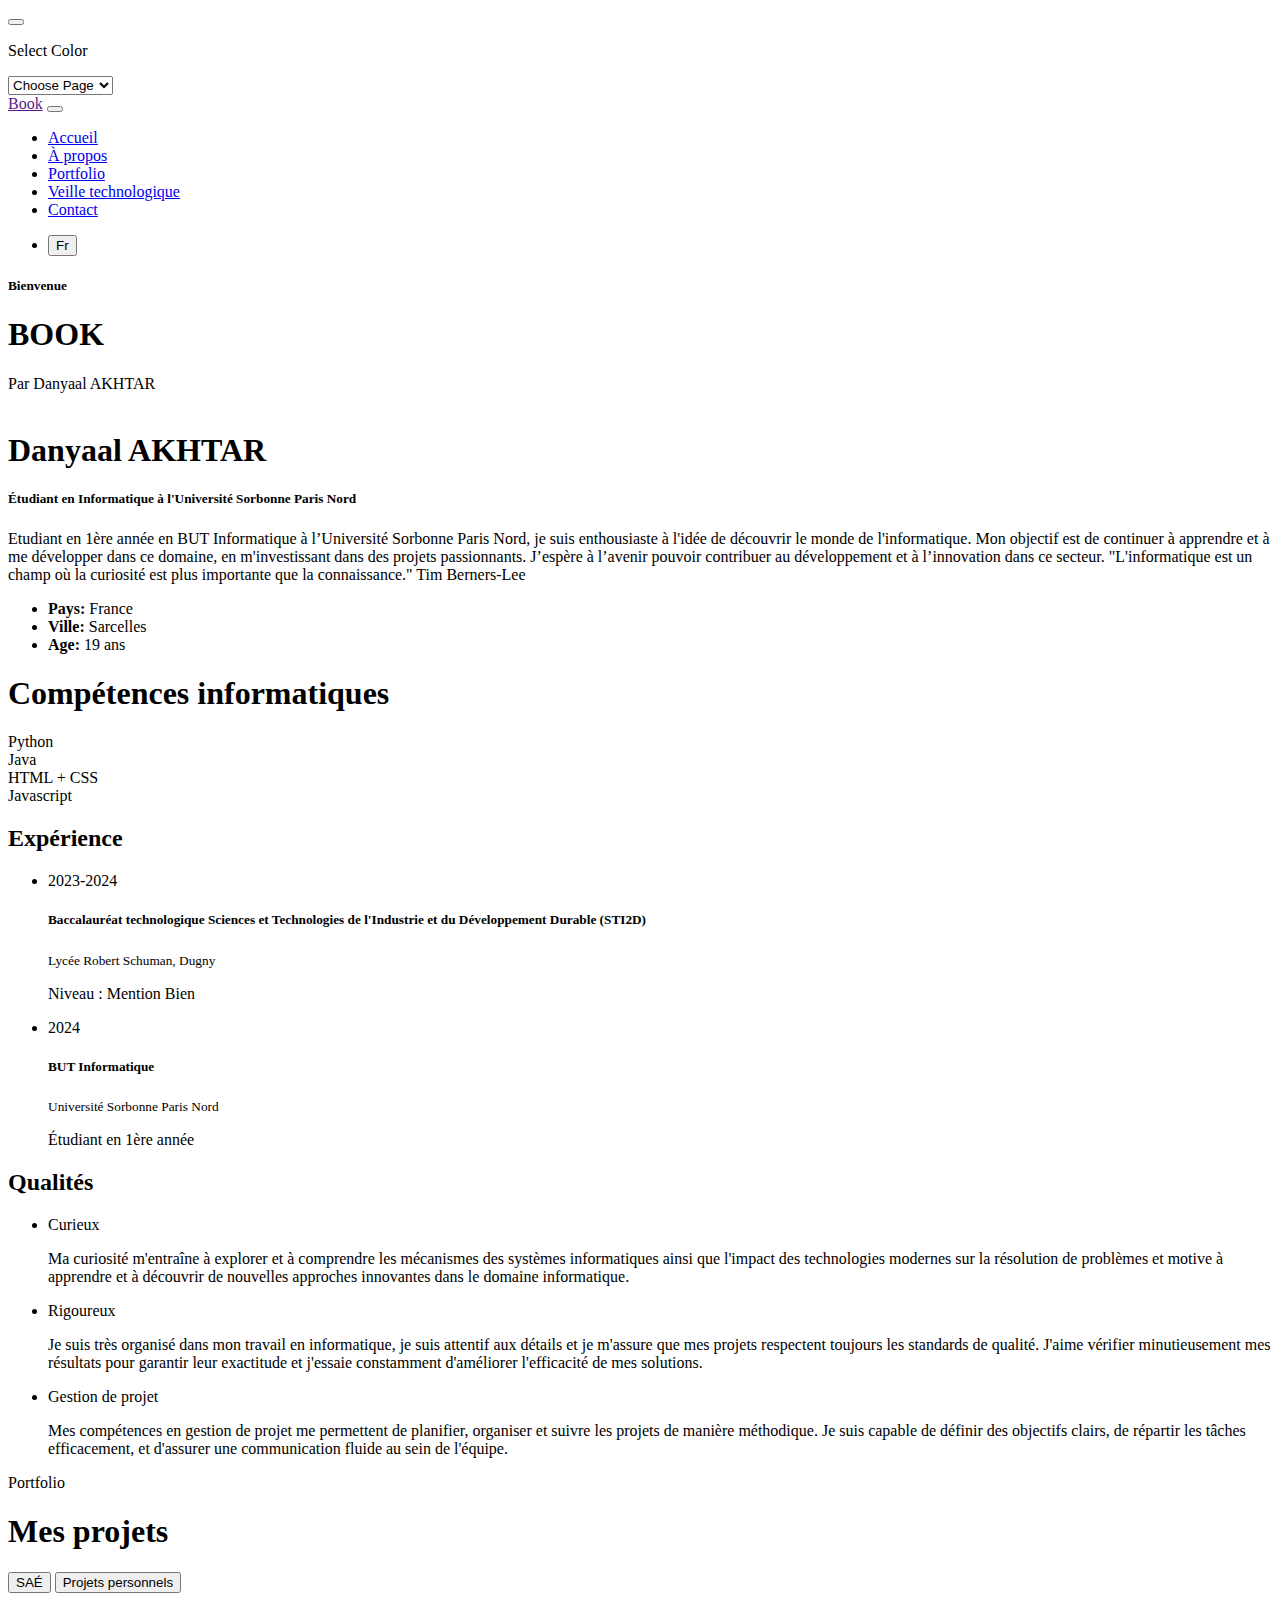
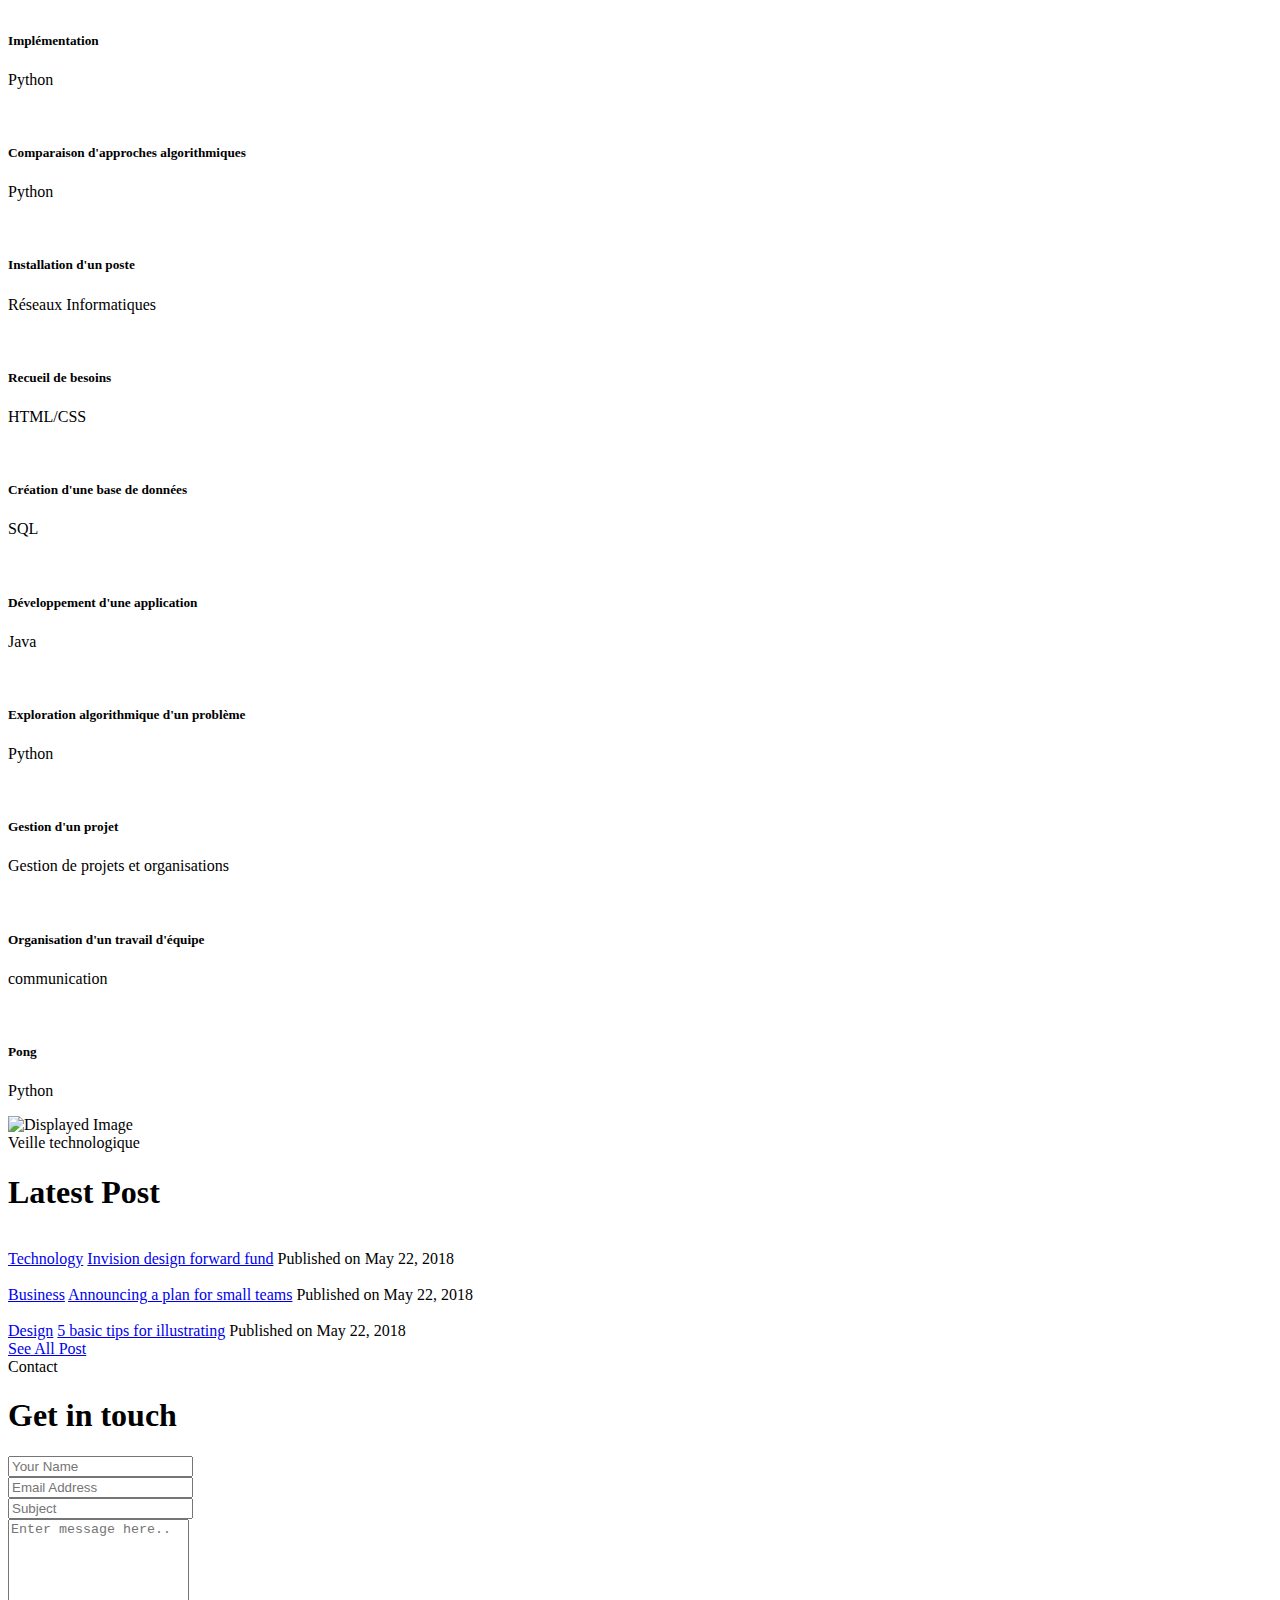
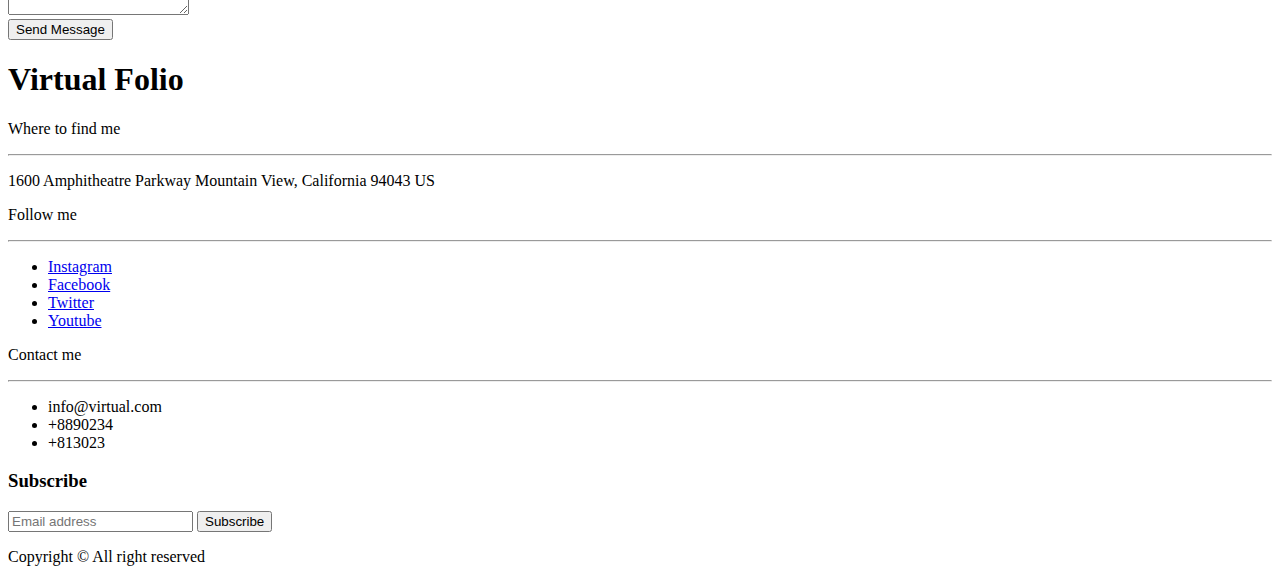
==== index.html @ 65fa7a83 "Ajout d'images" ====
<!DOCTYPE html>
<html lang="fr">
<head>
  <meta charset="UTF-8">
  <meta name="viewport" content="width=device-width, initial-scale=1.0">
  
  <meta http-equiv="X-UA-Compatible" content="ie=edge">
  
  <meta name="copyright" content="MACode ID, https://www.macodeid.com/">
  
  <title>Book</title>

  <link rel="shortcut icon" href="../Book/favicon.ico" type="image/x-icon">

  <link rel="stylesheet" type="text/css" href="../Book/css/themify-icons.css">
  
  <link rel="stylesheet" type="text/css" href="../Book/css/bootstrap.css">

  <link rel="stylesheet" type="text/css" href="../Book/vendor/animate/animate.css">
  
  <link rel="stylesheet" type="text/css" href="../Book/vendor/owl-carousel/owl.carousel.css">
  
  <link rel="stylesheet" type="text/css" href="../Book/vendor/perfect-scrollbar/css/perfect-scrollbar.css">
  
  <link rel="stylesheet" type="text/css" href="../Book/vendor/nice-select/css/nice-select.css">
  
  <link rel="stylesheet" type="text/css" href="../Book/vendor/fancybox/css/jquery.fancybox.min.css">
  
  <link rel="stylesheet" type="text/css" href="../Book/css/virtual.css">
  
  <link rel="stylesheet" type="text/css" href="../Book/css/topbar.virtual.css">

</head>
<body class="theme-red">
  
  <!-- Back to top button -->
  <div class="btn-back_to_top">
    <span class="ti-arrow-up"></span>
  </div>
  
  <!-- Setting button -->
  <div class="config">
    <div class="template-config">
      <!-- Settings -->
      <div class="d-block">
        <button class="btn btn-fab btn-sm" id="sideel" title="Settings"><span class="ti-settings"></span></button>
      </div>
      <!-- Puschase -->
      <div class="d-block">
        <a href="https://macodeid.com/projects/virtual-folio/" class="btn btn-fab btn-sm" title="Get this template" data-toggle="tooltip" data-placement="left"><span class="ti-download"></span></a>
      </div>
      <!-- Help -->
      <div class="d-block">
        <a href="#" class="btn btn-fab btn-sm" title="Help" data-toggle="tooltip" data-placement="left"><span class="ti-help"></span></a>
      </div>
    </div>
    <div class="set-menu">
      <p>Select Color</p>
      <div class="color-bar" data-toggle="selected">
        <span class="color-item bg-theme-red selected" data-class="theme-red"></span>
        <span class="color-item bg-theme-blue" data-class="theme-blue"></span>
        <span class="color-item bg-theme-green" data-class="theme-green"></span>
        <span class="color-item bg-theme-orange" data-class="theme-orange"></span>
        <span class="color-item bg-theme-purple" data-class="theme-purple"></span>
      </div>
      <select class="custom-select d-block my-2" id="change-page">
        <option value="">Choose Page</option>
        <option value="index">Topbar</option>
        <option value="blog-topbar">Blog (Topbar)</option>
        <option value="index-2">Minibar</option>
        <option value="blog-minibar">Blog (Minibar)</option>
      </select>
    </div>
  </div>
  
  <div class="vg-page page-home" id="home" style="background-image: url(../Book/img/bg_image_1.jpg)">
    <!-- Navbar -->
    <div class="navbar navbar-expand-lg navbar-dark sticky" data-offset="500">
      <div class="container">
        <a href="" class="navbar-brand">Book</a>
        <button class="navbar-toggler" data-toggle="collapse" data-target="#main-navbar" aria-expanded="true">
          <span class="ti-menu"></span>
        </button>
        <div class="collapse navbar-collapse" id="main-navbar">
          <ul class="navbar-nav ml-auto">
            <li class="nav-item active">
              <a href="#home" class="nav-link" data-animate="scrolling">Accueil</a>
            </li>
            <li class="nav-item">
              <a href="#about" class="nav-link" data-animate="scrolling">À propos</a>
            </li>
            <li class="nav-item">
              <a href="#portfolio" class="nav-link" data-animate="scrolling">Portfolio</a>
            </li>
            <li class="nav-item">
              <a href="#blog" class="nav-link" data-animate="scrolling">Veille technologique</a>
            </li>
            <li class="nav-item">
              <a href="#contact" class="nav-link" data-animate="scrolling">Contact</a>
            </li>
          </ul>
          <ul class="nav ml-auto">
            <li class="nav-item">
              <button class="btn btn-fab btn-theme no-shadow">Fr</button>
            </li>
          </ul>
        </div>
      </div>
    </div> <!-- End Navbar -->
    <!-- Caption header -->
    <div class="caption-header text-center wow zoomInDown">
      <h5 class="fw-normal">Bienvenue</h5>
      <h1 class="fw-light mb-4"><b class="fg-theme">BOOK</b></h1>
      <div class="badge">Par Danyaal AKHTAR
      </div>
    </div> <!-- End Caption header -->
    <div class="floating-button"><span class="ti-mouse"></span></div>
  </div>
  
  <div class="vg-page page-about" id="about">
    <div class="container py-5">
      <div class="row">
        <div class="col-lg-4 py-3">
          <div class="img-place wow fadeInUp">
            <img src="../Book/img/danyaal.png" alt="">
          </div>
        </div>
        <div class="col-lg-6 offset-lg-1 wow fadeInRight">
          <h1 class="fw-light">Danyaal AKHTAR</h1>
          <h5 class="fg-theme mb-3">Étudiant en Informatique à l'Université Sorbonne Paris Nord</h5>
          <p class="text-muted">Etudiant en 1ère année en BUT Informatique à l’Université Sorbonne Paris Nord, je suis enthousiaste à l'idée de découvrir le monde de l'informatique. Mon objectif est de continuer à apprendre et à me développer dans ce domaine, en m'investissant dans des projets passionnants. J’espère à l’avenir pouvoir contribuer au développement et à l’innovation dans ce secteur.

            "L'informatique est un champ où la curiosité est plus importante que la connaissance."
            Tim Berners-Lee</p>
          <ul class="theme-list">
            <li><b>Pays:</b> France</li>
            <li><b>Ville:</b> Sarcelles</li>
            <li><b>Age:</b> 19 ans</li>
          </ul>
        </div>
      </div>
    </div>
    <div class="container py-5">
      <h1 class="text-center fw-normal wow fadeIn">Compétences informatiques</h1>
      <div class="row py-3">
        <div class="col-md-6">
          <div class="px-lg-3">
            <div class="progress-wrapper wow fadeInUp">
              <span class="caption">Python</span>
              <div class="progress">
                <div class="progress-bar" role="progressbar" style="width: 100%;" ></div>
              </div>
            </div>
            <div class="progress-wrapper wow fadeInUp">
              <span class="caption">Java</span>
              <div class="progress">
                <div class="progress-bar" role="progressbar" style="width: 100%;"></div>
              </div>
            </div>
            <div class="progress-wrapper wow fadeInUp">
              <span class="caption">HTML + CSS</span>
              <div class="progress">
                <div class="progress-bar" role="progressbar" style="width: 100%;"></div>
              </div>
            </div>
            <div class="progress-wrapper wow fadeInUp">
              <span class="caption">Javascript</span>
              <div class="progress">
                <div class="progress-bar" role="progressbar" style="width: 100%;"></div>
              </div>
            </div>
          </div>
        </div>
        <div class="col-md-6">
          <div class="px-lg-3">
         
              </div>
            </div>
          </div>
        </div>
      </div>
    </div>
    <div class="container pt-5">
      <div class="row">
        <div class="col-md-6 wow fadeInRight">
          <h2 class="fw-normal">Expérience</h2>
          <ul class="timeline mt-4 pr-md-5">
            <li>
              <div class="title">2023-2024</div>
              <div class="details">
                <h5>Baccalauréat technologique Sciences et Technologies de l'Industrie et du Développement Durable (STI2D) </h5>
                <small class="fg-theme">Lycée Robert Schuman, Dugny</small>
                <p>Niveau : Mention Bien</p>
              </div>
            </li>
            <li>
              <div class="title">2024</div>
              <div class="details">
                <h5>BUT Informatique</h5>
                <small class="fg-theme">Université Sorbonne Paris Nord</small>
                <p>Étudiant en 1ère année</p>
              </div>
            </li>
          </ul>
        </div>
        <div class="  " data-wow-delay="200ms">
          <h2 class="fw-normal">Qualités</h2>
          <ul class="timeline mt-4 pr-md-5">
            <li>
              <div class="title">Curieux</div>
              <div class="details">
                <p>
                  Ma curiosité  m'entraîne à explorer et à comprendre les mécanismes des systèmes informatiques ainsi que l'impact des technologies modernes sur la résolution de problèmes et motive à apprendre et à découvrir de nouvelles approches innovantes dans le domaine informatique.</p>
              </div>
            </li>
            <li>
              <div class="title">Rigoureux</div>
              <div class="details">
              
                <p>Je suis très organisé dans mon travail en informatique, je suis attentif aux détails et je m'assure que mes projets respectent toujours les standards de qualité. J'aime vérifier minutieusement mes résultats pour garantir leur exactitude et j'essaie constamment d'améliorer l'efficacité de mes solutions.</p>
              </div>
            </li>
            <li>
              <div class="title">Gestion de projet</div>
              <div class="details">
                <p>Mes compétences en gestion de projet me permettent de planifier, organiser et suivre les projets de manière méthodique. Je suis capable de définir des objectifs clairs, de répartir les tâches efficacement, et d'assurer une communication fluide au sein de l'équipe.</p>
              </div>
            </li>
            
          </ul>
        </div>
      </div>
    </div>
  </div>
  
  
  
  
  <!-- Portfolio page -->





<div class="portfolio-page">
  <div class="vg-page page-portfolio" id="portfolio">
    <div class="container">
      <div class="text-center wow fadeInUp">
        <div class="badge badge-subhead">Portfolio</div>
      </div>
      <h1 class="text-center fw-normal wow fadeInUp">Mes projets</h1>
      <div class="filterable-button py-3 wow fadeInUp" data-toggle="selected">
        <button class="btn btn-theme-outline" data-filter=".sem2">SAÉ</button>
        <button class="btn btn-theme-outline" data-filter=".template">Projets personnels</button>
      </div>

      <div class="gridder my-3">
        <div class="grid-item sem2 ios wow zoomIn">
          <div class="img-place" data-src="../Book/img/work/saepython1.png" data-fancybox data-caption="<h5 class='fg-theme'>Mobile Travel App</h5> <p>Travel, Discovery</p>">
            <img src="../Book/img/work/python1.jpeg" alt="">
            <div class="img-caption">
              <h5 class="fg-theme">Implémentation</h5>
              <p>Python</p>
            </div>
          </div>
        </div>

        <div class="grid-item sem2 ios wow zoomIn">
          <div class="img-place" data-src="../Book/img/work/saepython2.png" data-fancybox data-caption="<h5 class='fg-theme'>Music App</h5> <p>Musics</p>">
            <img src="../Book/img/work/python2.jpg" alt="">
            <div class="img-caption">
              <h5 class="fg-theme">Comparaison d'approches algorithmiques</h5>
              <p>Python</p>
            </div>
          </div>
        </div>

        <div class="grid-item sem2 ios wow zoomIn">
          <div class="img-place" data-src="../Book/img/work/saereseaux1.png" data-fancybox data-caption="<h5 class='fg-theme'>Gaming Dashboard</h5> <p>Games, Streaming</p>">
            <img src="../Book/img/work/reseaux.webp" alt="">
            <div class="img-caption">
              <h5 class="fg-theme">Installation d'un poste</h5>
              <p>Réseaux Informatiques</p>
            </div>
          </div>
        </div>

    
        <div class="grid-item sem2 ios wow zoomIn">
          <div class="img-place" data-src="../Book/img/work/saerb.png" data-fancybox data-caption="<h5 class='fg-theme'>Musics Discover</h5> <p>Musics, Dashboard</p>">
            <img src="../Book/img/work/Capture d’écran (144).png" alt="">
            <div class="img-caption">
              <h5 class="fg-theme">Recueil de besoins</h5>
              <p>HTML/CSS</p>
            </div>
          </div>
        </div>

        <div class="grid-item sem2 ios wow zoomIn">
          <div class="img-place" data-src="../Book/img/work/saebd.png" data-fancybox data-caption="<h5 class='fg-theme'>Game Streaming</h5> <p>Games, Streaming</p>">
            <img src="../Book/img/work/sql.jpg" alt="">
            <div class="img-caption">
              <h5 class="fg-theme">Création d'une base de données</h5>
              <p>SQL</p>
            </div>
          </div>
        </div>

        <div class="grid-item sem2 ios wow zoomIn">
          <div class="img-place" data-src="../Book/img/work/saejava.png" data-fancybox data-caption="<h5 class='fg-theme'>Gaming Dashboard</h5> <p>Games, Streaming</p>">
            <img src="../Book/img/work/java.jpg" alt="">
            <div class="img-caption">
              <h5 class="fg-theme">Développement d'une application</h5>
              <p>Java</p>
            </div>
          </div>
        </div>

        <div class="grid-item sem2 ios wow zoomIn">
          <div class="img-place" data-src="../Book/img/work/saemaths.png" data-fancybox data-caption="<h5 class='fg-theme'>Gaming Dashboard</h5> <p>Games, Streaming</p>">
            <img src="../Book/img/work/maths.png" alt="">
            <div class="img-caption">
              <h5 class="fg-theme">Exploration algorithmique d'un problème</h5>
              <p>Python</p>
            </div>
          </div>
        </div>
        
        

        <div class="grid-item sem2 ios wow zoomIn">
          <div class="img-place" data-src="../Book/img/work/saegpo.png" data-fancybox data-caption="<h5 class='fg-theme'>Gaming Dashboard</h5> <p>Games, Streaming</p>">
            <img src="../Book/img/work/gpo.png" alt="">
            <div class="img-caption">
              <h5 class="fg-theme">Gestion d'un projet</h5>
              <p>Gestion de projets et organisations</p>
            </div>
          </div>
        </div>

        <div class="grid-item sem2 ios wow zoomIn">
          <div class="img-place" data-src="../Book/img/work/saeevent.png" data-fancybox data-caption="<h5 class='fg-theme'>Gaming Dashboard</h5> <p>Games, Streaming</p>">
            <img src="../Book/img/work/event.png" alt="">
            <div class="img-caption">
              <h5 class="fg-theme">Organisation d'un travail d'équipe</h5>
              <p>communication</p>
            </div>
          </div>
        </div>

        <div class="grid-item template ios wow zoomIn">
          <div class="img-place" data-src="../Book/img/work/work-3.jpg" data-fancybox data-caption="<h5 class='fg-theme'>Gaming Dashboard</h5> <p>Games, Streaming</p>">
            <img src="../Book/img/work/pong.png" alt="">
            <div class="img-caption">
              <h5 class="fg-theme">Pong</h5>
              <p>Python</p>
            </div>
          </div>
        </div>

      </div>
    </div>
  </div>
</div>  
<!-- End Portfolio page -->
<!-- End Portfolio page -->
<div id="image-display">
  <img id="displayed-img" src="" alt="Displayed Image">
</div>


 



  
  
  
  <!-- Blog -->
  <div class="vg-page page-blog" id="blog">
    <div class="container">
      <div class="text-center">
        <div class="badge badge-subhead wow fadeInUp">Veille technologique</div>
      </div>
      <h1 class="text-center fw-normal wow fadeInUp">Latest Post</h1>
      <div class="row post-grid">
        <div class="col-md-6 col-lg-4 wow fadeInUp">
          <div class="card">
            <div class="img-place">
              <img src="../Book/img/work/work-9.jpg" alt="">
            </div>
            <div class="caption">
              <a href="javascript:void(0)" class="post-category">Technology</a>
              <a href="#" class="post-title">Invision design forward fund</a>
              <span class="post-date"><span class="sr-only">Published on</span> May 22, 2018</span>
            </div>
          </div>
        </div>
        <div class="col-md-6 col-lg-4 wow fadeInUp">
          <div class="card">
            <div class="img-place">
              <img src="../Book/img/work/work-6.jpg" alt="">
            </div>
            <div class="caption">
              <a href="javascript:void(0)" class="post-category">Business</a>
              <a href="#" class="post-title">Announcing a plan for small teams</a>
              <span class="post-date"><span class="sr-only">Published on</span> May 22, 2018</span>
            </div>
          </div>
        </div>
        <div class="col-md-6 col-lg-4 wow fadeInUp">
          <div class="card">
            <div class="img-place">
              <img src="../Book/img/work/work-1.jpg" alt="">
            </div>
            <div class="caption">
              <a href="javascript:void(0)" class="post-category">Design</a>
              <a href="#" class="post-title">5 basic tips for illustrating</a>
              <span class="post-date"><span class="sr-only">Published on</span> May 22, 2018</span>
            </div>
          </div>
        </div>
        <div class="col-12 text-center py-3 wow fadeInUp">
          <a href="blog-fullbar.html" class="btn btn-theme">See All Post</a>
        </div>
      </div>
    </div>
  </div> <!-- End blog -->
  
  <!-- Contact -->
  <div class="vg-page page-contact" id="contact">
    <div class="container-fluid">
      <div class="text-center wow fadeInUp">
        <div class="badge badge-subhead">Contact</div>
      </div>
      <h1 class="text-center fw-normal wow fadeInUp">Get in touch</h1>
      <div class="row py-5">
        <div class="col-lg-7 px-0 pr-lg-3 wow zoomIn">
          <div class="vg-maps">
            <div id="google-maps" style="width: 100%; height: 100%;"></div>
          </div>
        </div>
        <div class="col-lg-5">
          <form class="vg-contact-form">
            <div class="form-row">
              <div class="col-12 mt-3 wow fadeInUp">
                <input class="form-control" type="text" name="Name" placeholder="Your Name">
              </div>
              <div class="col-6 mt-3 wow fadeInUp">
                <input class="form-control" type="text" name="Email" placeholder="Email Address">
              </div>
              <div class="col-6 mt-3 wow fadeInUp">
                <input class="form-control" type="text" name="Subject" placeholder="Subject">
              </div>
              <div class="col-12 mt-3 wow fadeInUp">
                <textarea class="form-control" name="Message" rows="6" placeholder="Enter message here.."></textarea>
              </div>
              <button type="submit" class="btn btn-theme mt-3 wow fadeInUp ml-1">Send Message</button>
            </div>
          </form>
        </div>
      </div>
    </div>
  </div> <!-- End Contact -->
  
  <!-- Footer -->
  <div class="vg-footer">
    <h1 class="text-center">Virtual Folio</h1>
    <div class="container">
      <div class="row">
        <div class="col-lg-4 py-3">
          <div class="footer-info">
            <p>Where to find me</p>
            <hr class="divider">
            <p class="fs-large fg-white">1600 Amphitheatre Parkway Mountain View, California 94043 US</p>
          </div>
        </div>
        <div class="col-md-6 col-lg-3 py-3">
          <div class="float-lg-right">
            <p>Follow me</p>
            <hr class="divider">
            <ul class="list-unstyled">
              <li><a href="#">Instagram</a></li>
              <li><a href="#">Facebook</a></li>
              <li><a href="#">Twitter</a></li>
              <li><a href="#">Youtube</a></li>
            </ul>
          </div>
        </div>
        <div class="col-md-6 col-lg-3 py-3">
          <div class="float-lg-right">
            <p>Contact me</p>
            <hr class="divider">
            <ul class="list-unstyled">
              <li>info@virtual.com</li>
              <li>+8890234</li>
              <li>+813023</li>
            </ul>
          </div>
        </div>
      </div>
      <div class="row justify-content-center mt-3">
        <div class="col-12 mb-3">
          <h3 class="fw-normal text-center">Subscribe</h3>
        </div>
        <div class="col-lg-6">
          <form class="mb-3">
            <div class="input-group">
              <input type="text" class="form-control" placeholder="Email address">
              <input type="submit" class="btn btn-theme no-shadow" value="Subscribe">
            </div>
          </form>
        </div>
        <div class="col-12">
          <p class="text-center mb-0 mt-4">Copyright &copy; All right reserved</span></p>
        </div>
      </div>
    </div>
  </div> <!-- End footer -->
  


  <script src="../Book/js/jquery-3.5.1.min.js"></script>
    
  <script src="../Book/js/bootstrap.bundle.min.js"></script>
    
  <script src="../Book/vendor/owl-carousel/owl.carousel.min.js"></script>
    
  <script src="../Book/vendor/perfect-scrollbar/js/perfect-scrollbar.js"></script>
    
  <script src="../Book/vendor/isotope/isotope.pkgd.min.js"></script>
    
  <script src="../Book/vendor/nice-select/js/jquery.nice-select.min.js"></script>
    
  <script src="../Book/vendor/fancybox/js/jquery.fancybox.min.js"></script>

  <script src="../Book/vendor/wow/wow.min.js"></script>

  <script src="../Book/vendor/animateNumber/jquery.animateNumber.min.js"></script>

  <script src="../Book/vendor/waypoints/jquery.waypoints.min.js"></script>

  <script src="../Book/js/google-maps.js"></script>
    
  <script src="../Book/js/topbar-virtual.js"></script>

  <script async defer src="https://maps.googleapis.com/maps/api/js?key=AIzaSyAIA_zqjFMsJM_sxP9-6Pde5vVCTyJmUHM&callback=initMap"></script>
  
</body>
</html>
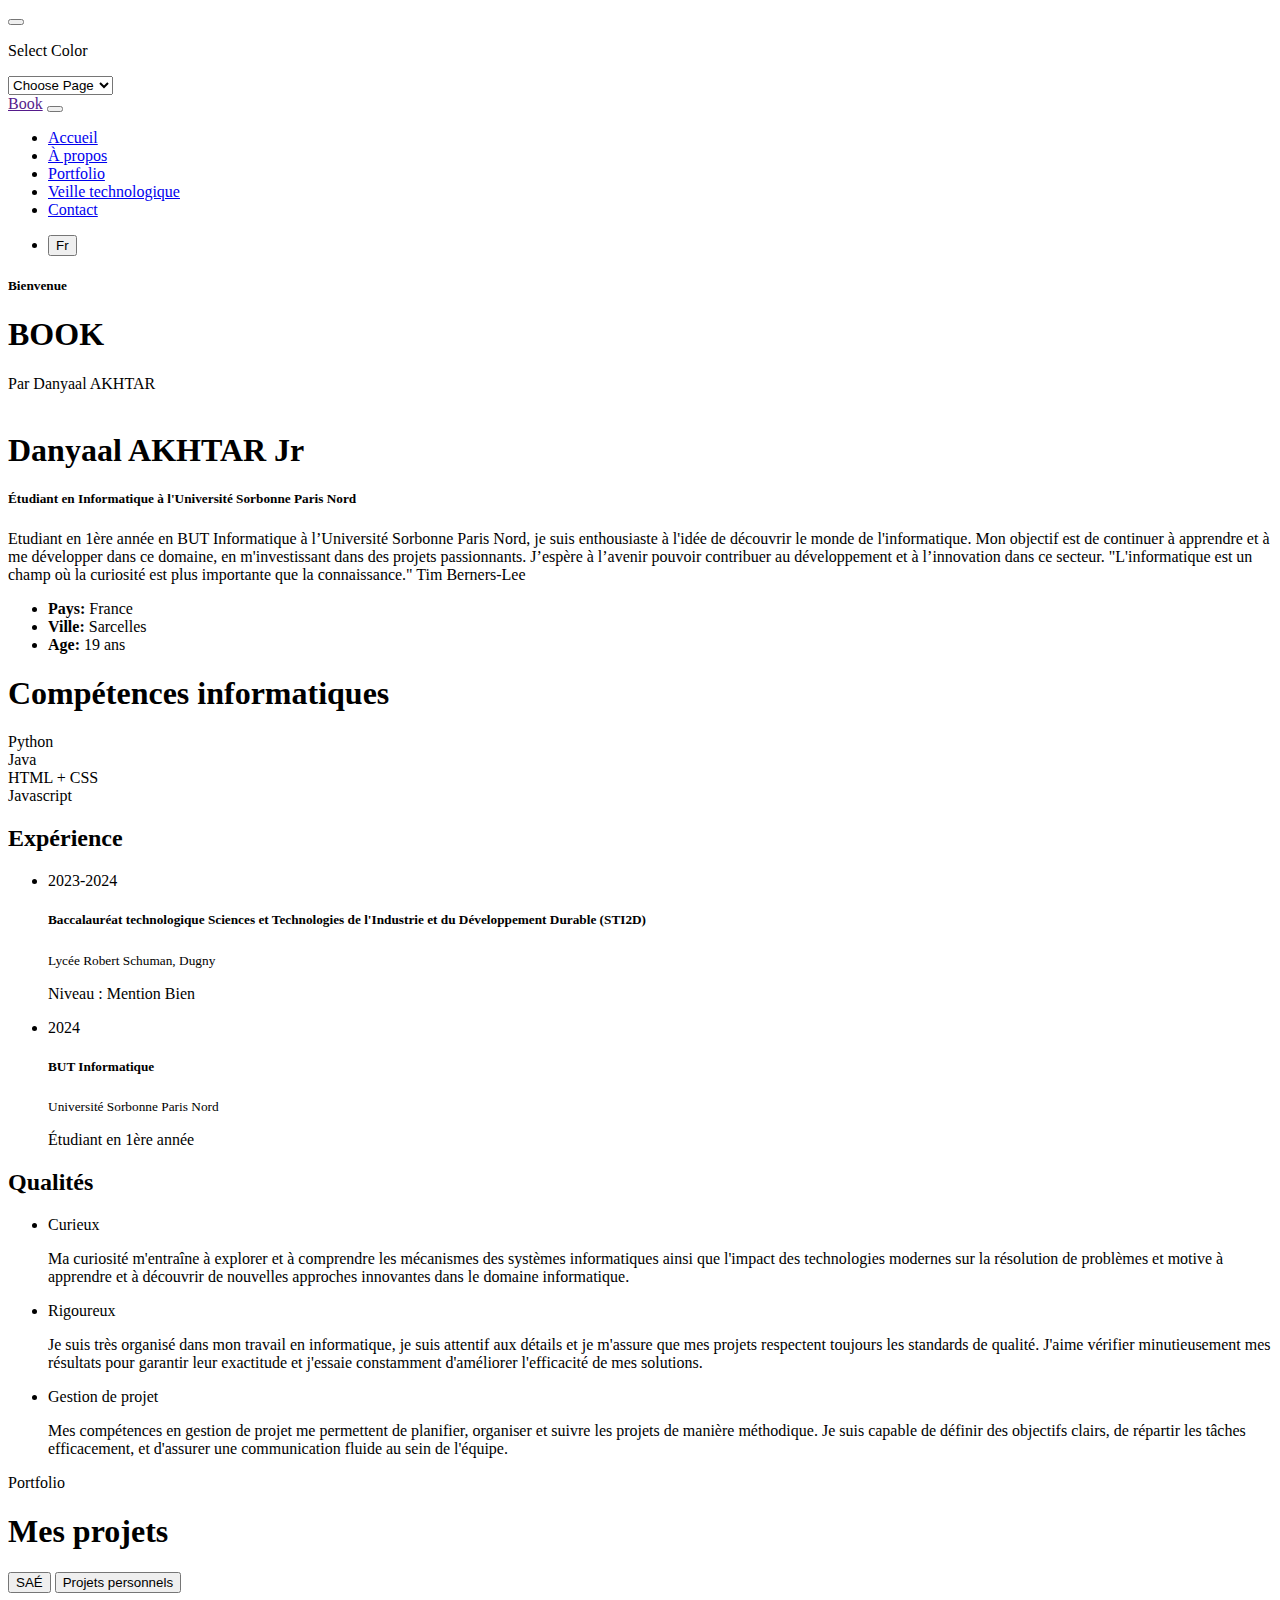
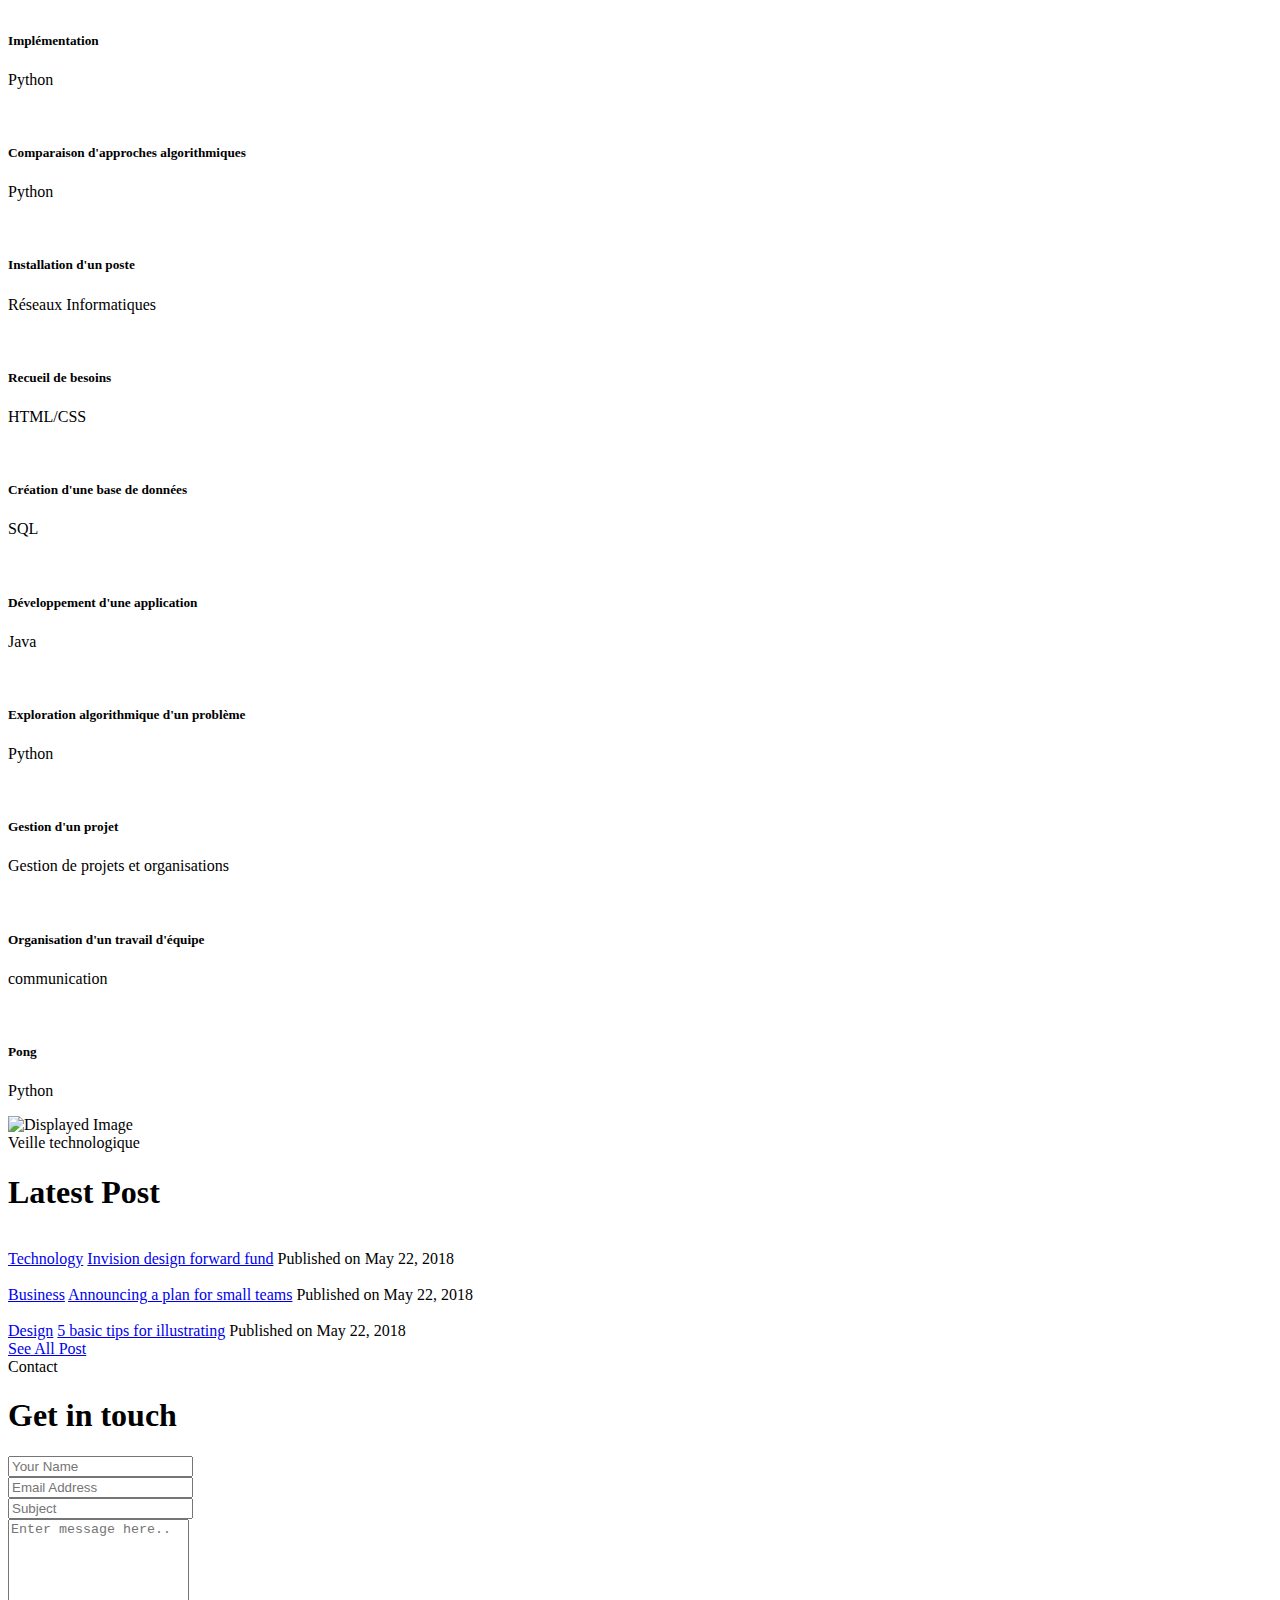
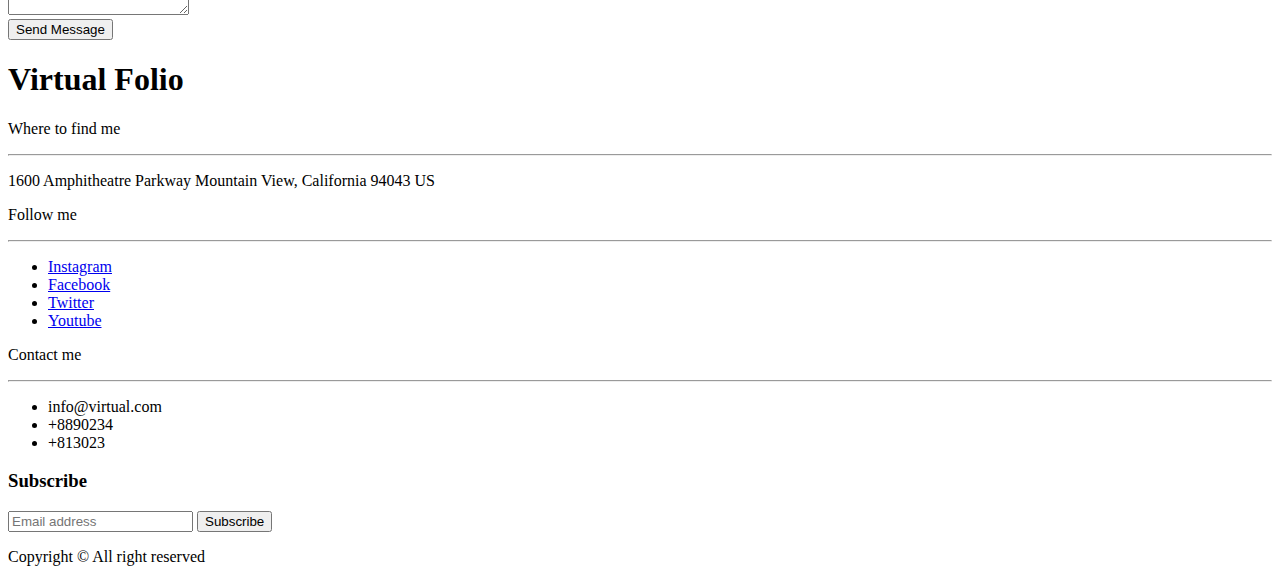
==== commit e21773a9: "." ====
--- a/index.html
+++ b/index.html
@@ -126,7 +126,7 @@
           </div>
         </div>
         <div class="col-lg-6 offset-lg-1 wow fadeInRight">
-          <h1 class="fw-light">Danyaal AKHTAR</h1>
+          <h1 class="fw-light">Danyaal AKHTAR Jr</h1>
           <h5 class="fg-theme mb-3">Étudiant en Informatique à l'Université Sorbonne Paris Nord</h5>
           <p class="text-muted">Etudiant en 1ère année en BUT Informatique à l’Université Sorbonne Paris Nord, je suis enthousiaste à l'idée de découvrir le monde de l'informatique. Mon objectif est de continuer à apprendre et à me développer dans ce domaine, en m'investissant dans des projets passionnants. J’espère à l’avenir pouvoir contribuer au développement et à l’innovation dans ce secteur.
 
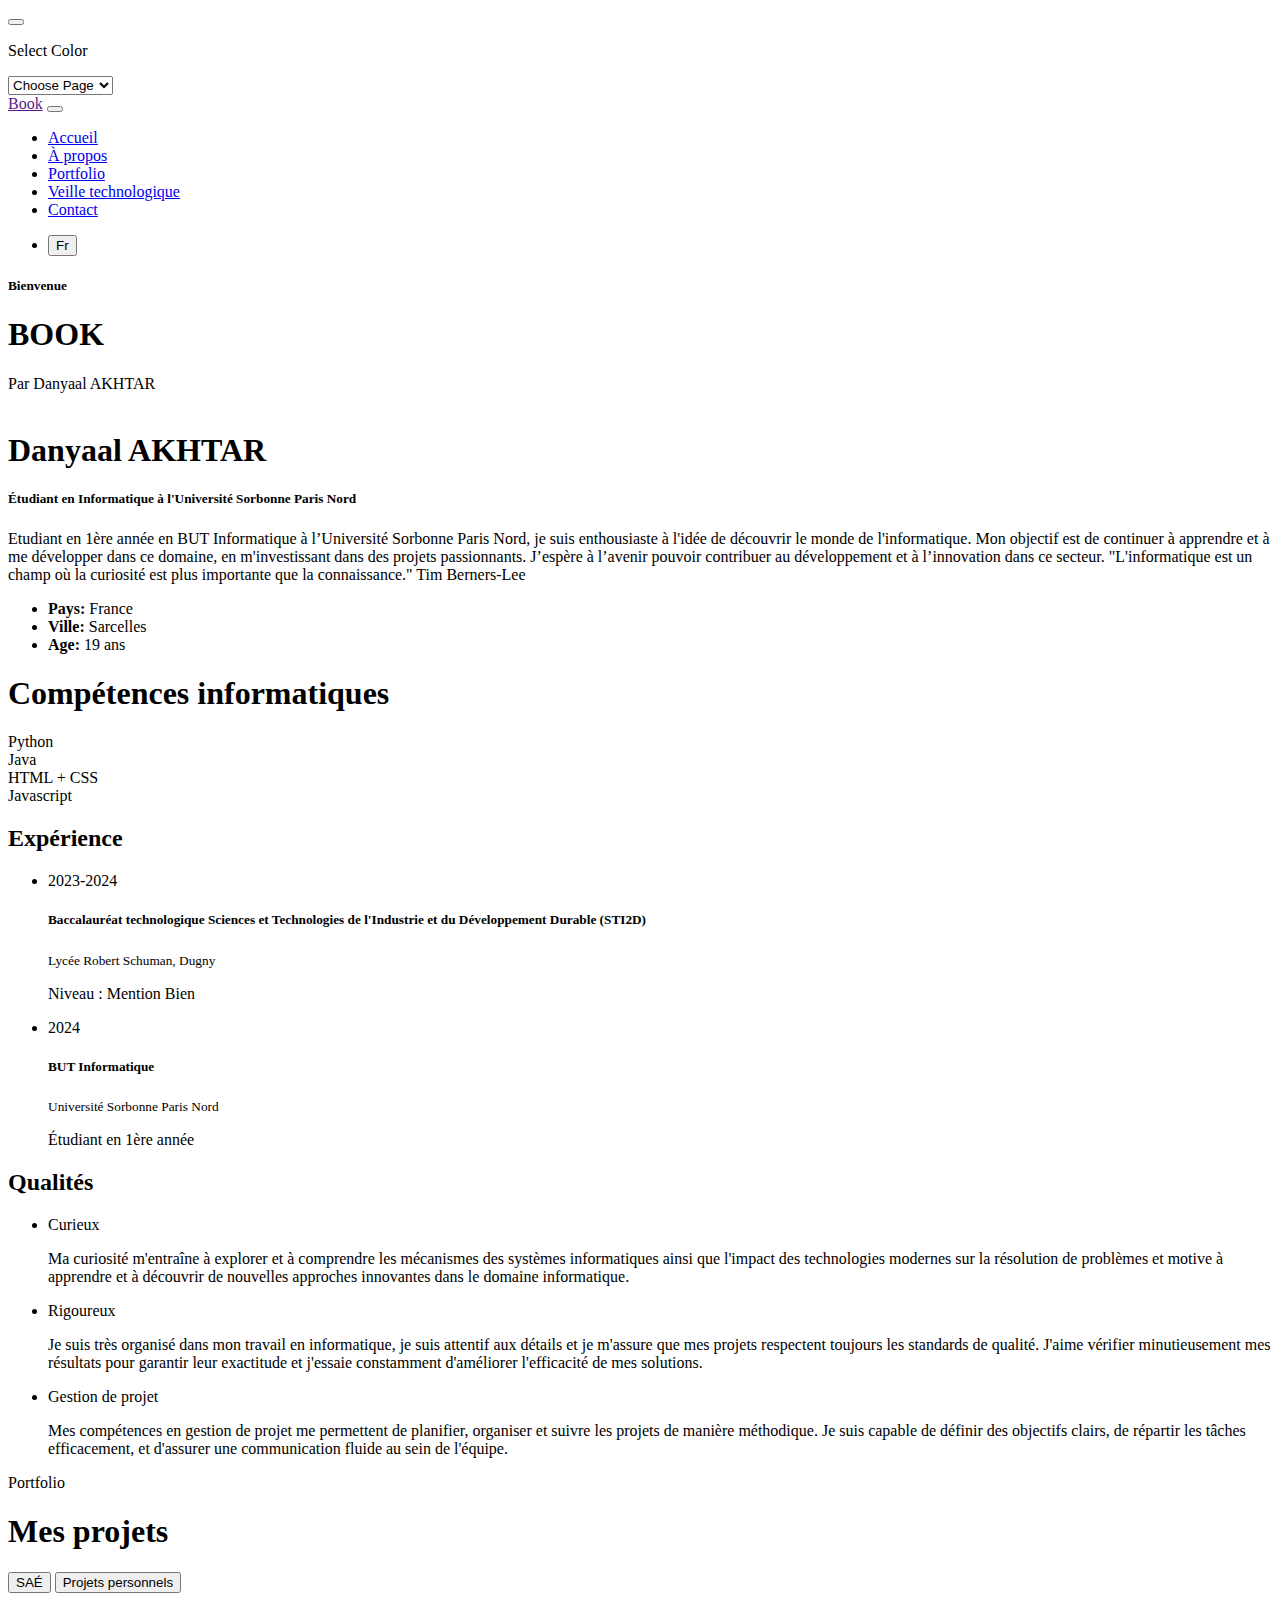
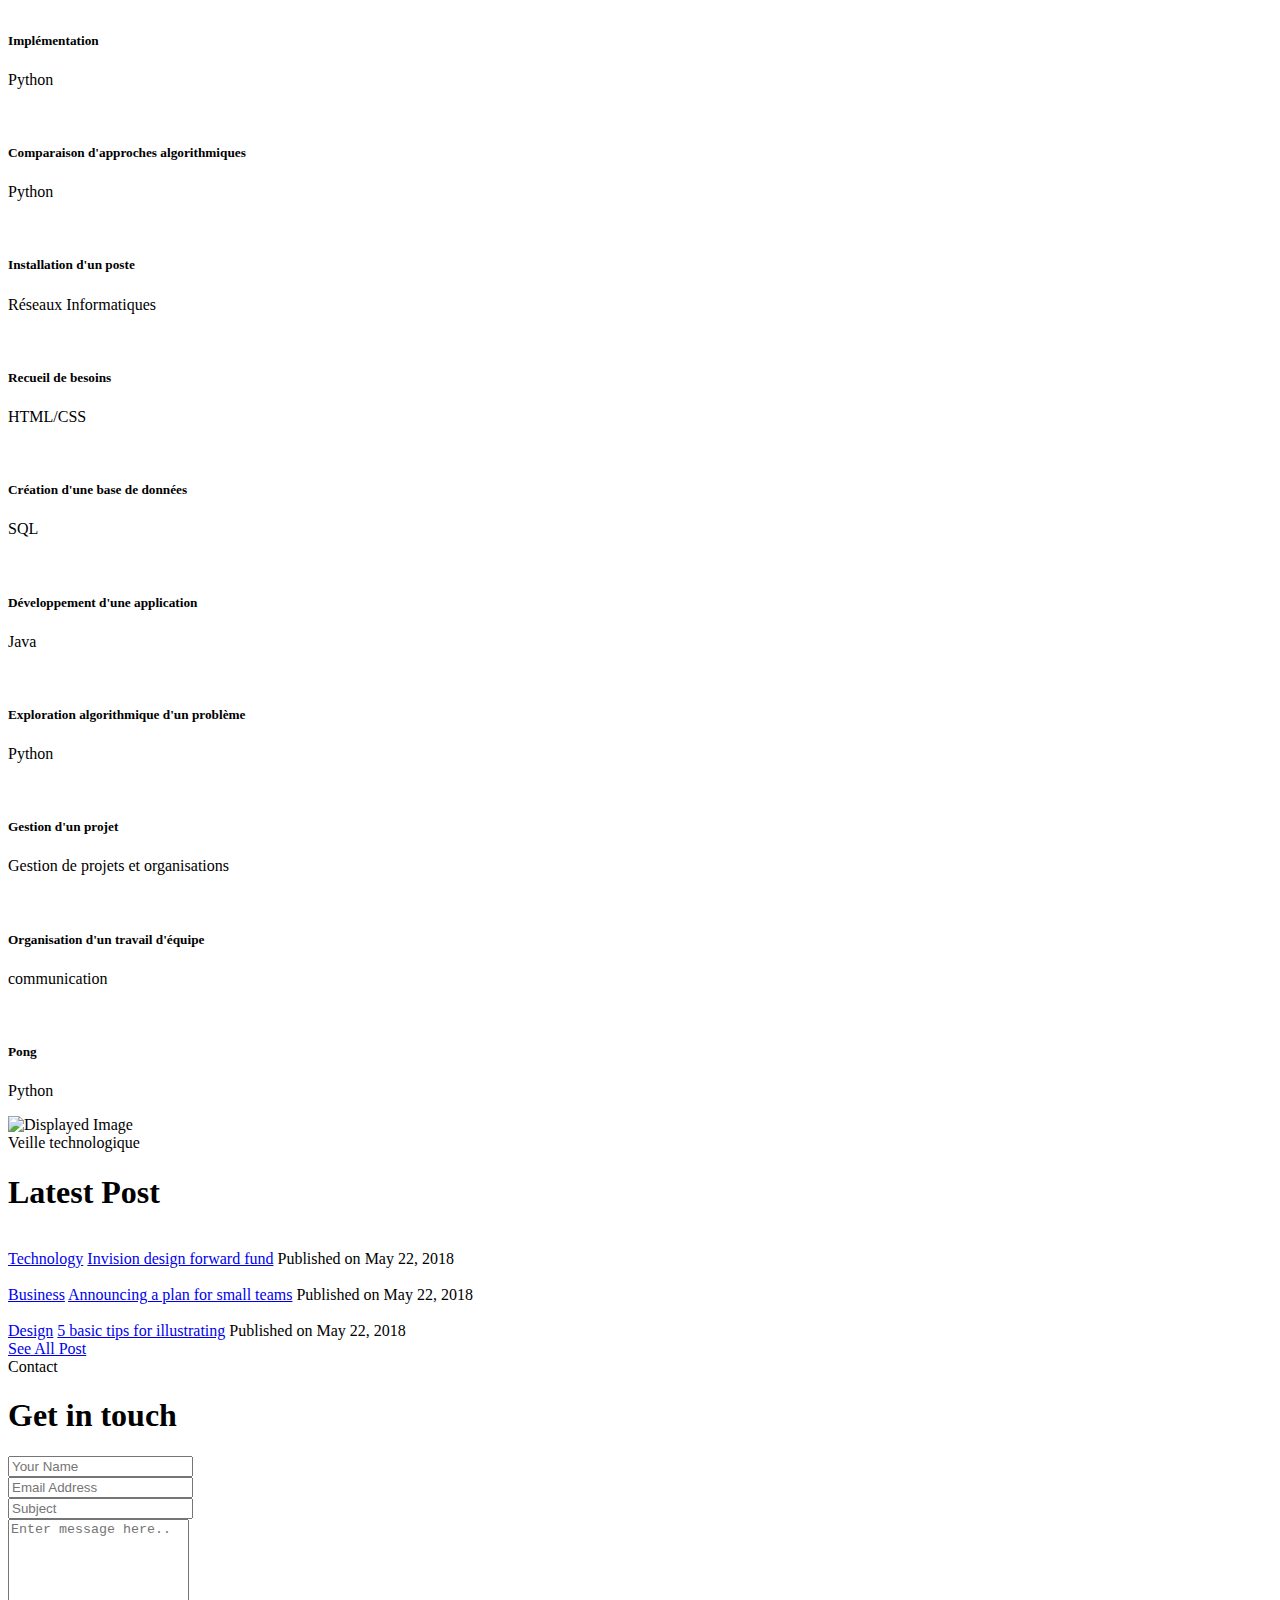
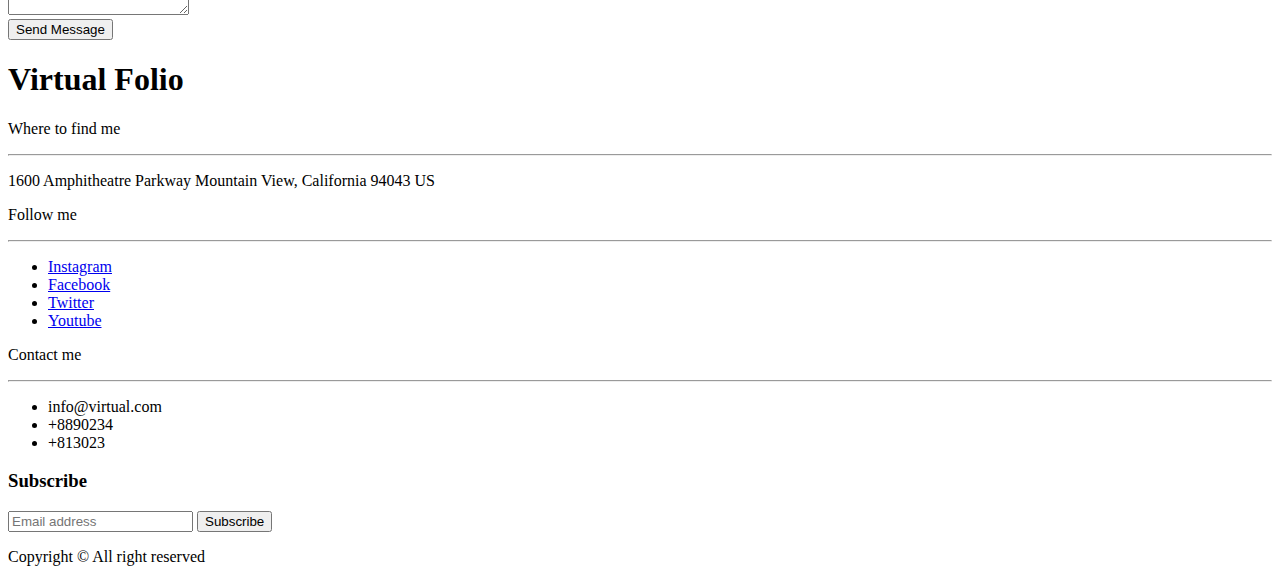
==== commit 61e62a94: "." ====
--- a/index.html
+++ b/index.html
@@ -126,7 +126,7 @@
           </div>
         </div>
         <div class="col-lg-6 offset-lg-1 wow fadeInRight">
-          <h1 class="fw-light">Danyaal AKHTAR Jr</h1>
+          <h1 class="fw-light">Danyaal AKHTAR</h1>
           <h5 class="fg-theme mb-3">Étudiant en Informatique à l'Université Sorbonne Paris Nord</h5>
           <p class="text-muted">Etudiant en 1ère année en BUT Informatique à l’Université Sorbonne Paris Nord, je suis enthousiaste à l'idée de découvrir le monde de l'informatique. Mon objectif est de continuer à apprendre et à me développer dans ce domaine, en m'investissant dans des projets passionnants. J’espère à l’avenir pouvoir contribuer au développement et à l’innovation dans ce secteur.
 
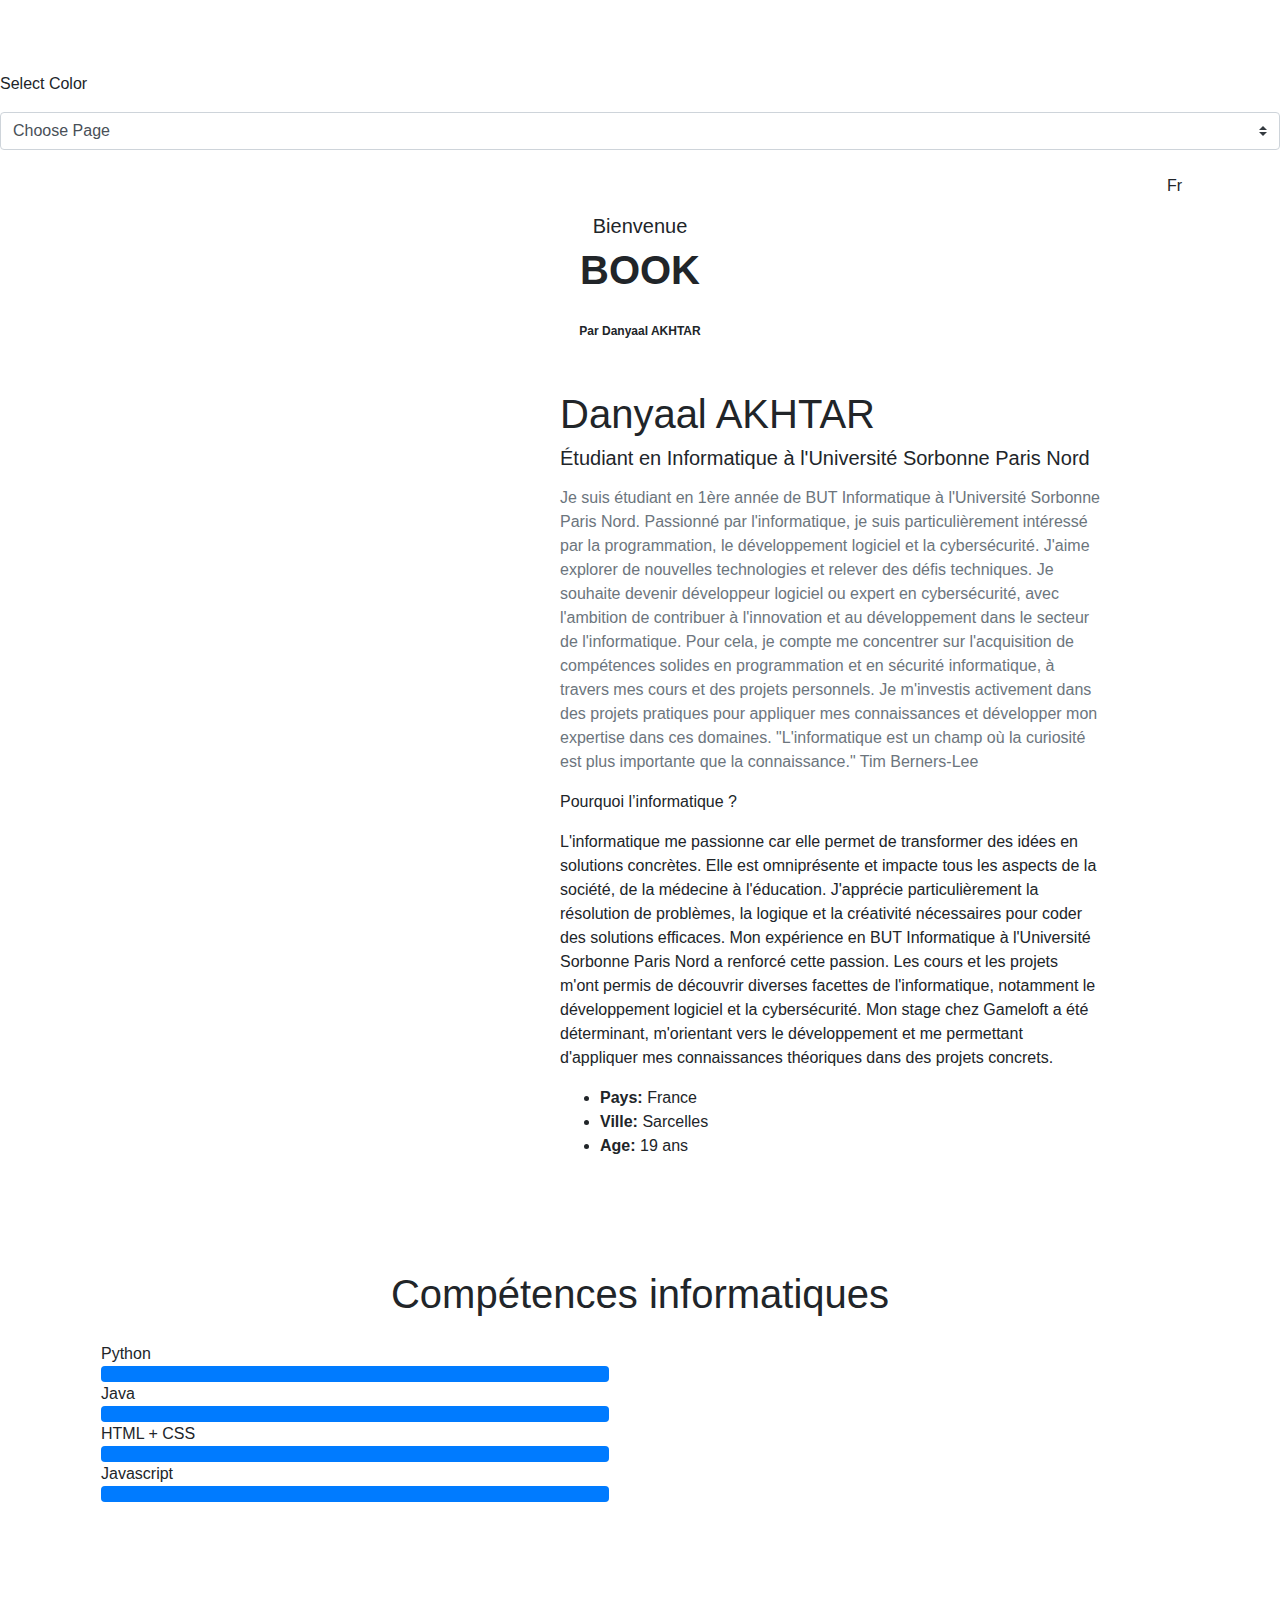
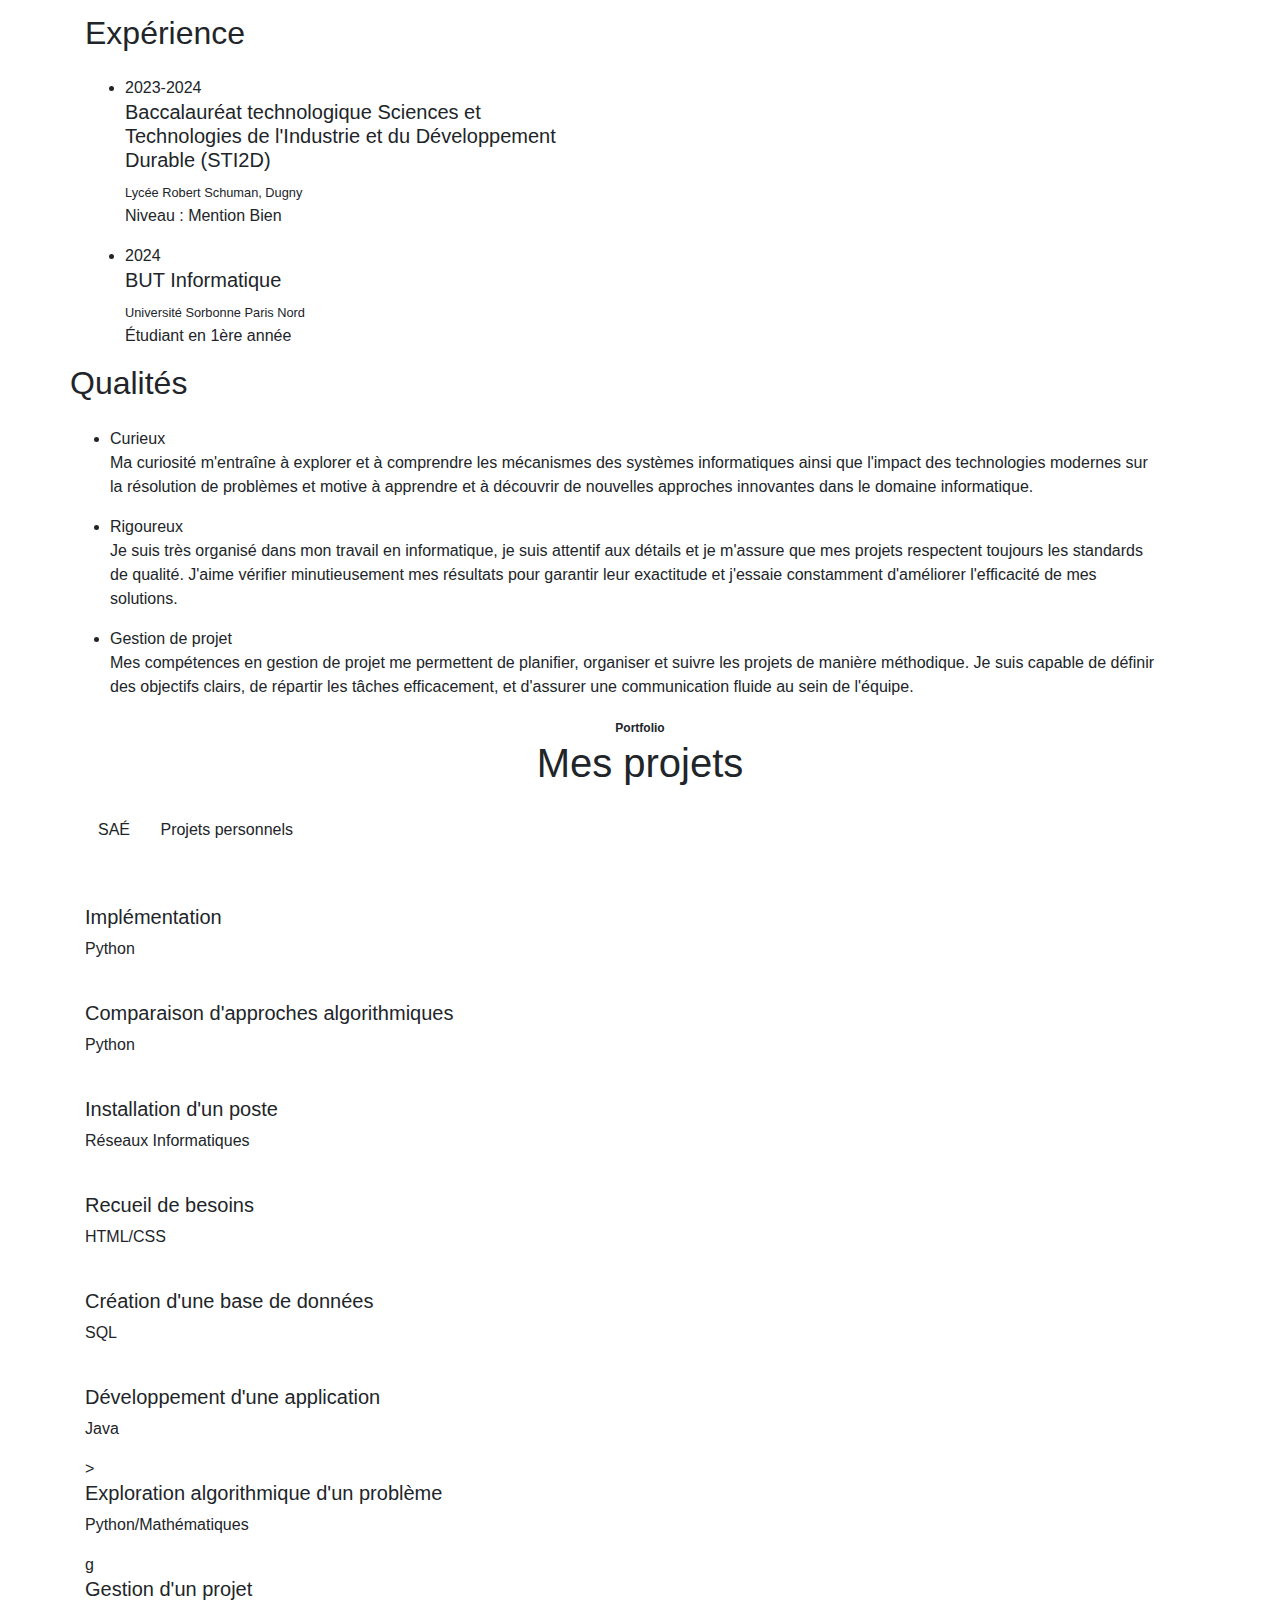
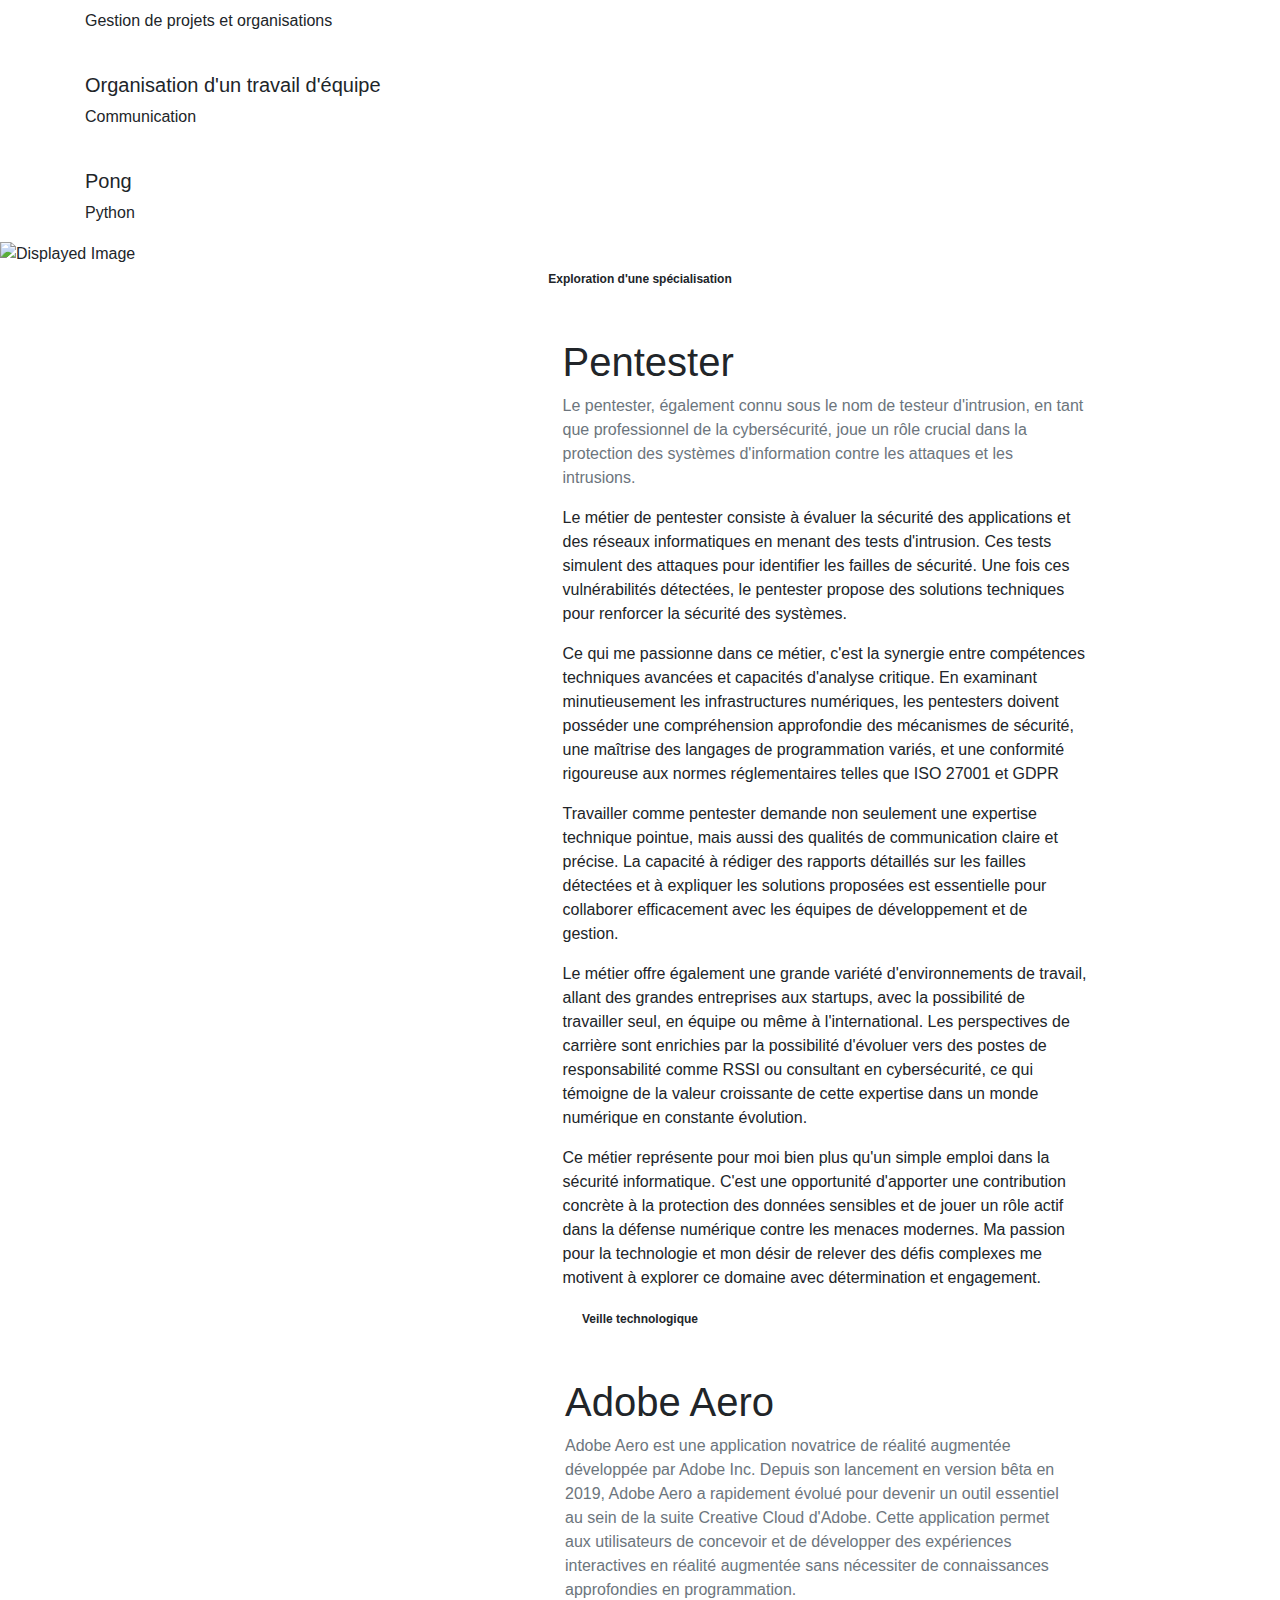
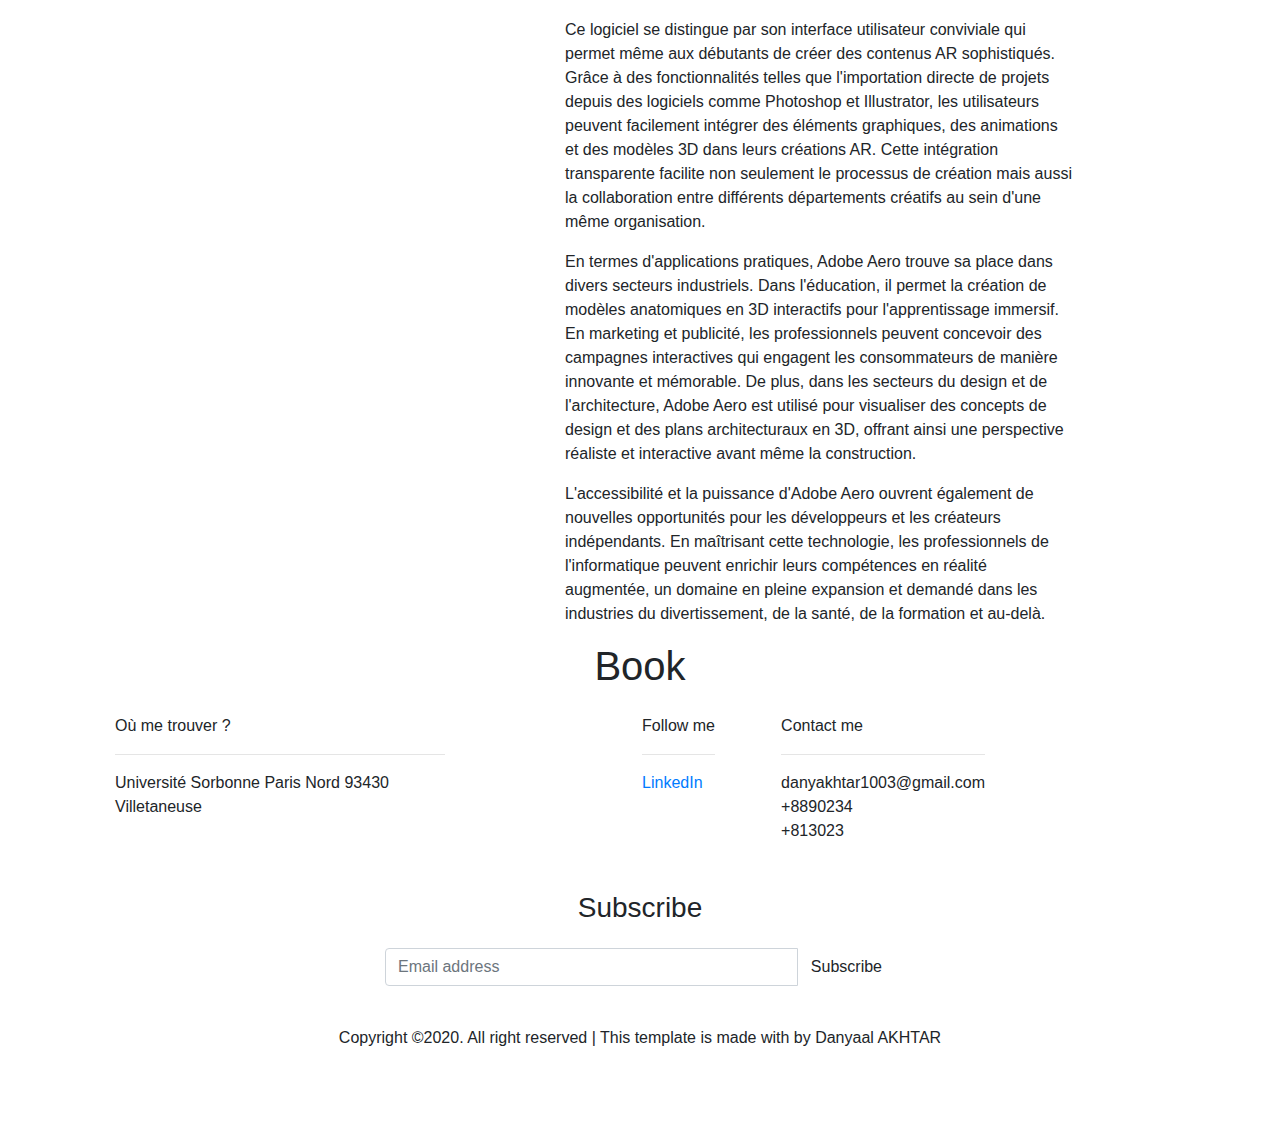
==== commit 392b6d17: "Mise à jour du site" ====
--- a/index.html
+++ b/index.html
@@ -10,7 +10,7 @@
   
   <title>Book</title>
 
-  <link rel="shortcut icon" href="../Book/favicon.ico" type="image/x-icon">
+  <link rel="shortcut icon" href="../Book/img/work/dlogo.jpg" type="image/x-icon">
 
   <link rel="stylesheet" type="text/css" href="../Book/css/themify-icons.css">
   
@@ -29,6 +29,8 @@
   <link rel="stylesheet" type="text/css" href="../Book/css/virtual.css">
   
   <link rel="stylesheet" type="text/css" href="../Book/css/topbar.virtual.css">
+
+  <link href="https://stackpath.bootstrapcdn.com/bootstrap/4.5.2/css/bootstrap.min.css" rel="stylesheet">
 
 </head>
 <body class="theme-red">
@@ -93,10 +95,16 @@
               <a href="#portfolio" class="nav-link" data-animate="scrolling">Portfolio</a>
             </li>
             <li class="nav-item">
-              <a href="#blog" class="nav-link" data-animate="scrolling">Veille technologique</a>
-            </li>
-            <li class="nav-item">
-              <a href="#contact" class="nav-link" data-animate="scrolling">Contact</a>
+              <a href="#pentester" class="nav-link" data-animate="scrolling">Découvert d'une spécialisation</a>
+            </li>
+            <li class="nav-item">
+              <a href="#veille-technologique" class="nav-link" data-animate="scrolling">Veille technologique</a>
+            </li>
+            <li class="nav-item">
+              <a href="#conseils" class="nav-link" data-animate="scrolling">Conseils d'experts</a>
+            </li>
+            <li class="nav-item">
+              <a href="#contact" class="nav-link" data-animate="scrolling">Objectifs</a>
             </li>
           </ul>
           <ul class="nav ml-auto">
@@ -128,11 +136,21 @@
         <div class="col-lg-6 offset-lg-1 wow fadeInRight">
           <h1 class="fw-light">Danyaal AKHTAR</h1>
           <h5 class="fg-theme mb-3">Étudiant en Informatique à l'Université Sorbonne Paris Nord</h5>
-          <p class="text-muted">Etudiant en 1ère année en BUT Informatique à l’Université Sorbonne Paris Nord, je suis enthousiaste à l'idée de découvrir le monde de l'informatique. Mon objectif est de continuer à apprendre et à me développer dans ce domaine, en m'investissant dans des projets passionnants. J’espère à l’avenir pouvoir contribuer au développement et à l’innovation dans ce secteur.
-
+          <p class="text-muted">Je suis étudiant en 1ère année de BUT Informatique à l'Université Sorbonne Paris Nord. Passionné par l'informatique, je suis particulièrement intéressé par la programmation, le développement logiciel et la cybersécurité. J'aime explorer de nouvelles technologies et relever des défis techniques.
+
+            Je souhaite devenir développeur logiciel ou expert en cybersécurité, avec l'ambition de contribuer à l'innovation et au développement dans le secteur de l'informatique.
+            
+            Pour cela, je compte me concentrer sur l'acquisition de compétences solides en programmation et en sécurité informatique, à travers mes cours et des projets personnels. Je m'investis activement dans des projets pratiques pour appliquer mes connaissances et développer mon expertise dans ces domaines. 
+            
             "L'informatique est un champ où la curiosité est plus importante que la connaissance."
             Tim Berners-Lee</p>
-          <ul class="theme-list">
+          <p>Pourquoi l’informatique ?</p>
+
+            L'informatique me passionne car elle permet de transformer des idées en solutions concrètes. Elle est omniprésente et impacte tous les aspects de la société, de la médecine à l'éducation. J'apprécie particulièrement la résolution de problèmes, la logique et la créativité nécessaires pour coder des solutions efficaces.
+            
+            Mon expérience en BUT Informatique à l'Université Sorbonne Paris Nord a renforcé cette passion. Les cours et les projets m'ont permis de découvrir diverses facettes de l'informatique, notamment le développement logiciel et la cybersécurité. Mon stage chez Gameloft a été déterminant, m'orientant vers le développement et me permettant d'appliquer mes connaissances théoriques dans des projets concrets.</p>
+          </p>
+            <ul class="theme-list">
             <li><b>Pays:</b> France</li>
             <li><b>Ville:</b> Sarcelles</li>
             <li><b>Age:</b> 19 ans</li>
@@ -256,7 +274,7 @@
 
       <div class="gridder my-3">
         <div class="grid-item sem2 ios wow zoomIn">
-          <div class="img-place" data-src="../Book/img/work/saepython1.png" data-fancybox data-caption="<h5 class='fg-theme'>Mobile Travel App</h5> <p>Travel, Discovery</p>">
+          <div class="img-place" data-src="../Book/img/work/saepython1.png" data-fancybox data-caption="<h5 class='fg-theme'>Implémentation</h5> <p>Python</p>">
             <img src="../Book/img/work/python1.jpeg" alt="">
             <div class="img-caption">
               <h5 class="fg-theme">Implémentation</h5>
@@ -266,7 +284,7 @@
         </div>
 
         <div class="grid-item sem2 ios wow zoomIn">
-          <div class="img-place" data-src="../Book/img/work/saepython2.png" data-fancybox data-caption="<h5 class='fg-theme'>Music App</h5> <p>Musics</p>">
+          <div class="img-place" data-src="../Book/img/work/saepython2.png" data-fancybox data-caption="<h5 class='fg-theme'>Comparaison d'approches algorithmiques</h5> <p>Python</p>">
             <img src="../Book/img/work/python2.jpg" alt="">
             <div class="img-caption">
               <h5 class="fg-theme">Comparaison d'approches algorithmiques</h5>
@@ -276,7 +294,7 @@
         </div>
 
         <div class="grid-item sem2 ios wow zoomIn">
-          <div class="img-place" data-src="../Book/img/work/saereseaux1.png" data-fancybox data-caption="<h5 class='fg-theme'>Gaming Dashboard</h5> <p>Games, Streaming</p>">
+          <div class="img-place" data-src="../Book/img/work/saereseaux1.png" data-fancybox data-caption="<h5 class='fg-theme'>Installation d'un poste</h5> <p>Réseaux informatiques</p>">
             <img src="../Book/img/work/reseaux.webp" alt="">
             <div class="img-caption">
               <h5 class="fg-theme">Installation d'un poste</h5>
@@ -287,7 +305,7 @@
 
     
         <div class="grid-item sem2 ios wow zoomIn">
-          <div class="img-place" data-src="../Book/img/work/saerb.png" data-fancybox data-caption="<h5 class='fg-theme'>Musics Discover</h5> <p>Musics, Dashboard</p>">
+          <div class="img-place" data-src="../Book/img/work/saerb.png" data-fancybox data-caption="<h5 class='fg-theme'>Recueil de besoins</h5> <p>HTML/CSS</p>">
             <img src="../Book/img/work/Capture d’écran (144).png" alt="">
             <div class="img-caption">
               <h5 class="fg-theme">Recueil de besoins</h5>
@@ -297,7 +315,7 @@
         </div>
 
         <div class="grid-item sem2 ios wow zoomIn">
-          <div class="img-place" data-src="../Book/img/work/saebd.png" data-fancybox data-caption="<h5 class='fg-theme'>Game Streaming</h5> <p>Games, Streaming</p>">
+          <div class="img-place" data-src="../Book/img/work/saebd.png" data-fancybox data-caption="<h5 class='fg-theme'>réation d'une base de données</h5> <p>SQL/p>">
             <img src="../Book/img/work/sql.jpg" alt="">
             <div class="img-caption">
               <h5 class="fg-theme">Création d'une base de données</h5>
@@ -307,7 +325,7 @@
         </div>
 
         <div class="grid-item sem2 ios wow zoomIn">
-          <div class="img-place" data-src="../Book/img/work/saejava.png" data-fancybox data-caption="<h5 class='fg-theme'>Gaming Dashboard</h5> <p>Games, Streaming</p>">
+          <div class="img-place" data-src="../Book/img/work/saejava.png" data-fancybox data-caption="<h5 class='fg-theme'>Développement d'une application</h5> <p>Java</p>">
             <img src="../Book/img/work/java.jpg" alt="">
             <div class="img-caption">
               <h5 class="fg-theme">Développement d'une application</h5>
@@ -317,11 +335,11 @@
         </div>
 
         <div class="grid-item sem2 ios wow zoomIn">
-          <div class="img-place" data-src="../Book/img/work/saemaths.png" data-fancybox data-caption="<h5 class='fg-theme'>Gaming Dashboard</h5> <p>Games, Streaming</p>">
+          <div class="img-place" data-src="../Book/img/work/saemaths.png" data-fancybox data-caption="<h5 class='fg-theme'>Exploration algorithmique d'un problème</h5> <p>Python/Mathématiques"/p>>
             <img src="../Book/img/work/maths.png" alt="">
             <div class="img-caption">
               <h5 class="fg-theme">Exploration algorithmique d'un problème</h5>
-              <p>Python</p>
+              <p>Python/Mathématiques</p>
             </div>
           </div>
         </div>
@@ -329,8 +347,8 @@
         
 
         <div class="grid-item sem2 ios wow zoomIn">
-          <div class="img-place" data-src="../Book/img/work/saegpo.png" data-fancybox data-caption="<h5 class='fg-theme'>Gaming Dashboard</h5> <p>Games, Streaming</p>">
-            <img src="../Book/img/work/gpo.png" alt="">
+          <div class="img-place" data-src="../Book/img/work/saegpo.png" data-fancybox data-caption="<h5 class='fg-theme'>Gestion d'un projet</h5> <p>Gestion de projets et organisations</p>">
+            <img src="../Book/img/work/gpo.png" alt="">g
             <div class="img-caption">
               <h5 class="fg-theme">Gestion d'un projet</h5>
               <p>Gestion de projets et organisations</p>
@@ -339,17 +357,17 @@
         </div>
 
         <div class="grid-item sem2 ios wow zoomIn">
-          <div class="img-place" data-src="../Book/img/work/saeevent.png" data-fancybox data-caption="<h5 class='fg-theme'>Gaming Dashboard</h5> <p>Games, Streaming</p>">
+          <div class="img-place" data-src="../Book/img/work/saeevent.png" data-fancybox data-caption="<h5 class='fg-theme'>Organisation d'un travail d'équipe</h5> <p>Communication</p>">
             <img src="../Book/img/work/event.png" alt="">
             <div class="img-caption">
               <h5 class="fg-theme">Organisation d'un travail d'équipe</h5>
-              <p>communication</p>
+              <p>Communication</p>
             </div>
           </div>
         </div>
 
         <div class="grid-item template ios wow zoomIn">
-          <div class="img-place" data-src="../Book/img/work/work-3.jpg" data-fancybox data-caption="<h5 class='fg-theme'>Gaming Dashboard</h5> <p>Games, Streaming</p>">
+          <div class="img-place" data-src="../Book/img/work/jeupong.png" data-fancybox data-caption="<h5 class='fg-theme'>Pong</h5> <p>Python</p>">
             <img src="../Book/img/work/pong.png" alt="">
             <div class="img-caption">
               <h5 class="fg-theme">Pong</h5>
@@ -370,120 +388,88 @@
 
 
  
-
-
-
-  
-  
-  
-  <!-- Blog -->
-  <div class="vg-page page-blog" id="blog">
+<!-- End Métier Pentester -->
+<div class="vg-page page-pentester" id="pentester">
+  <div class="container">
+    <div class="text-center">
+      <div class="badge badge-subhead wow fadeInUp">Exploration d'une spécialisation</div>
+    </div>
+    <div class="vg-page page-about" id="about">
+      <div class="container py-5">
+        <div class="row">
+          <div class="col-lg-4 py-3">
+            <div class="img-place wow fadeInUp">
+              <img src="../Book/img/work/pentester.webp" alt="">
+            </div>
+          </div>
+          <div class="col-lg-6 offset-lg-1 wow fadeInRight">
+            <h1 class="fw-light">Pentester</h1>
+            <p class="text-muted"> Le pentester, également connu sous le nom de testeur d'intrusion, en tant que professionnel de la cybersécurité,  joue un rôle crucial dans la protection des systèmes d'information contre les attaques et les intrusions.
+            </p>
+
+             <p>Le métier de pentester consiste à évaluer la sécurité des applications et des réseaux informatiques en menant des tests d'intrusion. Ces tests simulent des attaques pour identifier les failles de sécurité. Une fois ces vulnérabilités détectées, le pentester propose des solutions techniques pour renforcer la sécurité des systèmes.</p>
+              
+              <p>Ce qui me passionne dans ce métier, c'est la synergie entre compétences techniques avancées et capacités d'analyse critique. En examinant minutieusement les infrastructures numériques, les pentesters doivent posséder une compréhension approfondie des mécanismes de sécurité, une maîtrise des langages de programmation variés, et une conformité rigoureuse aux normes réglementaires telles que ISO 27001 et GDPR  </p>
+              
+              <p>Travailler comme pentester demande non seulement une expertise technique pointue, mais aussi des qualités de communication claire et précise. La capacité à rédiger des rapports détaillés sur les failles détectées et à expliquer les solutions proposées est essentielle pour collaborer efficacement avec les équipes de développement et de gestion.</p>
+              <p>Le métier offre également une grande variété d'environnements de travail, allant des grandes entreprises aux startups, avec la possibilité de travailler seul, en équipe ou même à l'international. Les perspectives de carrière sont enrichies par la possibilité d'évoluer vers des postes de responsabilité comme RSSI ou consultant en cybersécurité, ce qui témoigne de la valeur croissante de cette expertise dans un monde numérique en constante évolution.</p>
+              <p>Ce métier représente pour moi bien plus qu'un simple emploi dans la sécurité informatique. C'est une opportunité d'apporter une contribution concrète à la protection des données sensibles et de jouer un rôle actif dans la défense numérique contre les menaces modernes. Ma passion pour la technologie et mon désir de relever des défis complexes me motivent à explorer ce domaine avec détermination et engagement.</p>
+            </p>
+              
+      </div> <!-- End Métier Pentester -->
+
+
+  
+  
+  
+  <!-- Veille technologique -->
+  <div class="vg-page page-veille-technologique" id="veille-technologique">
     <div class="container">
       <div class="text-center">
         <div class="badge badge-subhead wow fadeInUp">Veille technologique</div>
       </div>
-      <h1 class="text-center fw-normal wow fadeInUp">Latest Post</h1>
-      <div class="row post-grid">
-        <div class="col-md-6 col-lg-4 wow fadeInUp">
-          <div class="card">
-            <div class="img-place">
-              <img src="../Book/img/work/work-9.jpg" alt="">
-            </div>
-            <div class="caption">
-              <a href="javascript:void(0)" class="post-category">Technology</a>
-              <a href="#" class="post-title">Invision design forward fund</a>
-              <span class="post-date"><span class="sr-only">Published on</span> May 22, 2018</span>
-            </div>
-          </div>
-        </div>
-        <div class="col-md-6 col-lg-4 wow fadeInUp">
-          <div class="card">
-            <div class="img-place">
-              <img src="../Book/img/work/work-6.jpg" alt="">
-            </div>
-            <div class="caption">
-              <a href="javascript:void(0)" class="post-category">Business</a>
-              <a href="#" class="post-title">Announcing a plan for small teams</a>
-              <span class="post-date"><span class="sr-only">Published on</span> May 22, 2018</span>
-            </div>
-          </div>
-        </div>
-        <div class="col-md-6 col-lg-4 wow fadeInUp">
-          <div class="card">
-            <div class="img-place">
-              <img src="../Book/img/work/work-1.jpg" alt="">
-            </div>
-            <div class="caption">
-              <a href="javascript:void(0)" class="post-category">Design</a>
-              <a href="#" class="post-title">5 basic tips for illustrating</a>
-              <span class="post-date"><span class="sr-only">Published on</span> May 22, 2018</span>
-            </div>
-          </div>
-        </div>
-        <div class="col-12 text-center py-3 wow fadeInUp">
-          <a href="blog-fullbar.html" class="btn btn-theme">See All Post</a>
-        </div>
-      </div>
-    </div>
-  </div> <!-- End blog -->
-  
-  <!-- Contact -->
-  <div class="vg-page page-contact" id="contact">
-    <div class="container-fluid">
-      <div class="text-center wow fadeInUp">
-        <div class="badge badge-subhead">Contact</div>
-      </div>
-      <h1 class="text-center fw-normal wow fadeInUp">Get in touch</h1>
-      <div class="row py-5">
-        <div class="col-lg-7 px-0 pr-lg-3 wow zoomIn">
-          <div class="vg-maps">
-            <div id="google-maps" style="width: 100%; height: 100%;"></div>
-          </div>
-        </div>
-        <div class="col-lg-5">
-          <form class="vg-contact-form">
-            <div class="form-row">
-              <div class="col-12 mt-3 wow fadeInUp">
-                <input class="form-control" type="text" name="Name" placeholder="Your Name">
-              </div>
-              <div class="col-6 mt-3 wow fadeInUp">
-                <input class="form-control" type="text" name="Email" placeholder="Email Address">
-              </div>
-              <div class="col-6 mt-3 wow fadeInUp">
-                <input class="form-control" type="text" name="Subject" placeholder="Subject">
-              </div>
-              <div class="col-12 mt-3 wow fadeInUp">
-                <textarea class="form-control" name="Message" rows="6" placeholder="Enter message here.."></textarea>
-              </div>
-              <button type="submit" class="btn btn-theme mt-3 wow fadeInUp ml-1">Send Message</button>
-            </div>
-          </form>
-        </div>
-      </div>
-    </div>
-  </div> <!-- End Contact -->
-  
-  <!-- Footer -->
-  <div class="vg-footer">
-    <h1 class="text-center">Virtual Folio</h1>
+      <div class="vg-page page-about" id="about">
+        <div class="container py-5">
+          <div class="row">
+            <div class="col-lg-4 py-3">
+              <div class="img-place wow fadeInUp">
+                <img src="../Book/img/adobeaero.jpg" alt="">
+              </div>
+            </div>
+            <div class="col-lg-6 offset-lg-1 wow fadeInRight">
+              <h1 class="fw-light">Adobe Aero</h1>
+              <p class="text-muted">  Adobe Aero est une application novatrice de réalité augmentée développée par Adobe Inc. Depuis son lancement en version bêta en 2019, Adobe Aero a rapidement évolué pour devenir un outil essentiel au sein de la suite Creative Cloud d'Adobe. Cette application permet aux utilisateurs de concevoir et de développer des expériences interactives en réalité augmentée sans nécessiter de connaissances approfondies en programmation.</p>
+
+               <p>Ce logiciel se distingue par son interface utilisateur conviviale qui permet même aux débutants de créer des contenus AR sophistiqués. Grâce à des fonctionnalités telles que l'importation directe de projets depuis des logiciels comme Photoshop et Illustrator, les utilisateurs peuvent facilement intégrer des éléments graphiques, des animations et des modèles 3D dans leurs créations AR. Cette intégration transparente facilite non seulement le processus de création mais aussi la collaboration entre différents départements créatifs au sein d'une même organisation.</p>
+                
+                <p>En termes d'applications pratiques, Adobe Aero trouve sa place dans divers secteurs industriels. Dans l'éducation, il permet la création de modèles anatomiques en 3D interactifs pour l'apprentissage immersif. En marketing et publicité, les professionnels peuvent concevoir des campagnes interactives qui engagent les consommateurs de manière innovante et mémorable. De plus, dans les secteurs du design et de l'architecture, Adobe Aero est utilisé pour visualiser des concepts de design et des plans architecturaux en 3D, offrant ainsi une perspective réaliste et interactive avant même la construction.</p>
+                
+                <p>L'accessibilité et la puissance d'Adobe Aero ouvrent également de nouvelles opportunités pour les développeurs et les créateurs indépendants. En maîtrisant cette technologie, les professionnels de l'informatique peuvent enrichir leurs compétences en réalité augmentée, un domaine en pleine expansion et demandé dans les industries du divertissement, de la santé, de la formation et au-delà.</p>
+              </p>
+                
+        </div> <!-- End Veille technologique -->
+  
+   <!-- Footer -->
+   <div class="vg-footer">
+    <h1 class="text-center">Book</h1>
     <div class="container">
       <div class="row">
         <div class="col-lg-4 py-3">
           <div class="footer-info">
-            <p>Where to find me</p>
+            <p>Où me trouver ?</p>
             <hr class="divider">
-            <p class="fs-large fg-white">1600 Amphitheatre Parkway Mountain View, California 94043 US</p>
+            <p class="fs-large fg-white">Université Sorbonne Paris Nord 93430 Villetaneuse</p>
           </div>
         </div>
         <div class="col-md-6 col-lg-3 py-3">
           <div class="float-lg-right">
             <p>Follow me</p>
             <hr class="divider">
-            <ul class="list-unstyled">
-              <li><a href="#">Instagram</a></li>
-              <li><a href="#">Facebook</a></li>
-              <li><a href="#">Twitter</a></li>
-              <li><a href="#">Youtube</a></li>
+            <ul class="list-unstyled">  
+              <li><a href="#">LinkedIn</a></li>
+              <li><a href="#"></a></li>
+              <li><a href="#"></a></li>
+              <li><a href="#"></a></li>
             </ul>
           </div>
         </div>
@@ -492,7 +478,7 @@
             <p>Contact me</p>
             <hr class="divider">
             <ul class="list-unstyled">
-              <li>info@virtual.com</li>
+              <li>danyakhtar1003@gmail.com</li>
               <li>+8890234</li>
               <li>+813023</li>
             </ul>
@@ -512,7 +498,7 @@
           </form>
         </div>
         <div class="col-12">
-          <p class="text-center mb-0 mt-4">Copyright &copy; All right reserved</span></p>
+          <p class="text-center mb-0 mt-4">Copyright &copy;2020. All right reserved | This template is made with <span class="ti-heart fg-theme-red"></span> by Danyaal AKHTAR                                                         </a></p>
         </div>
       </div>
     </div>
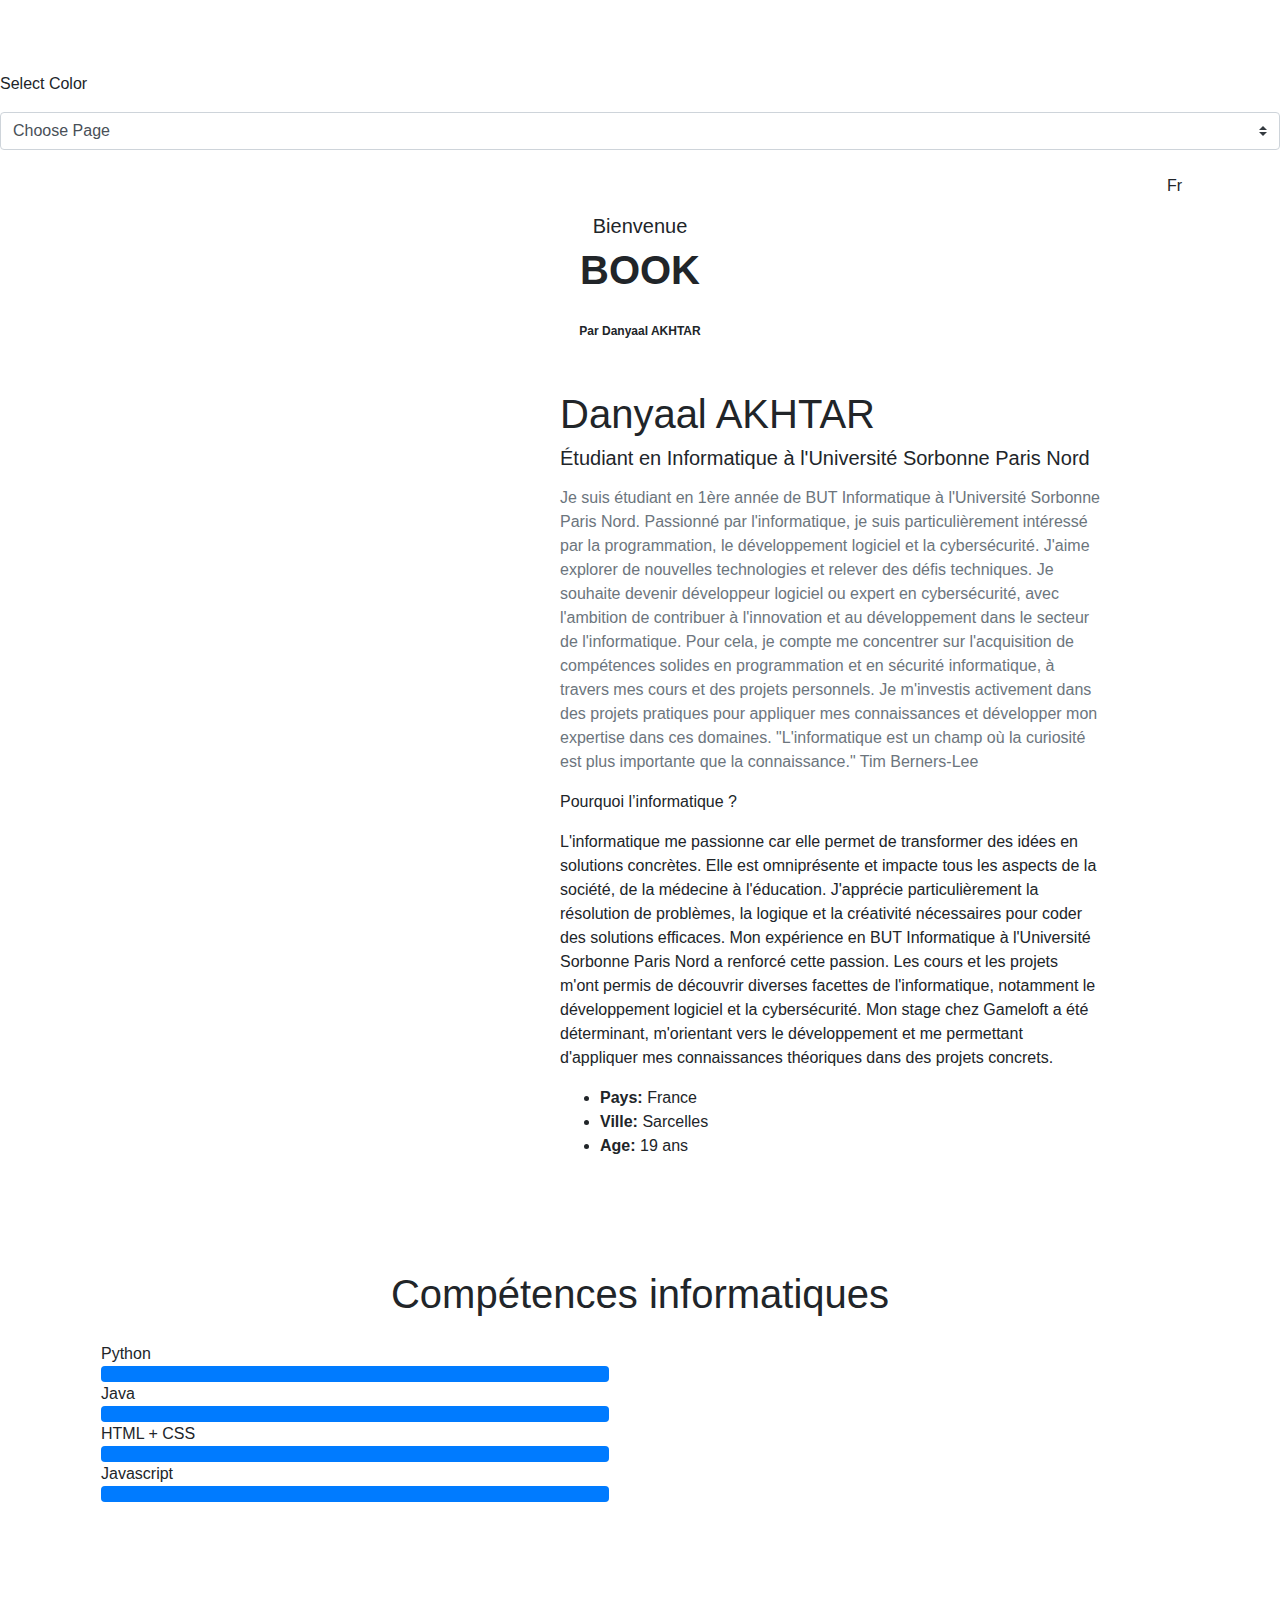
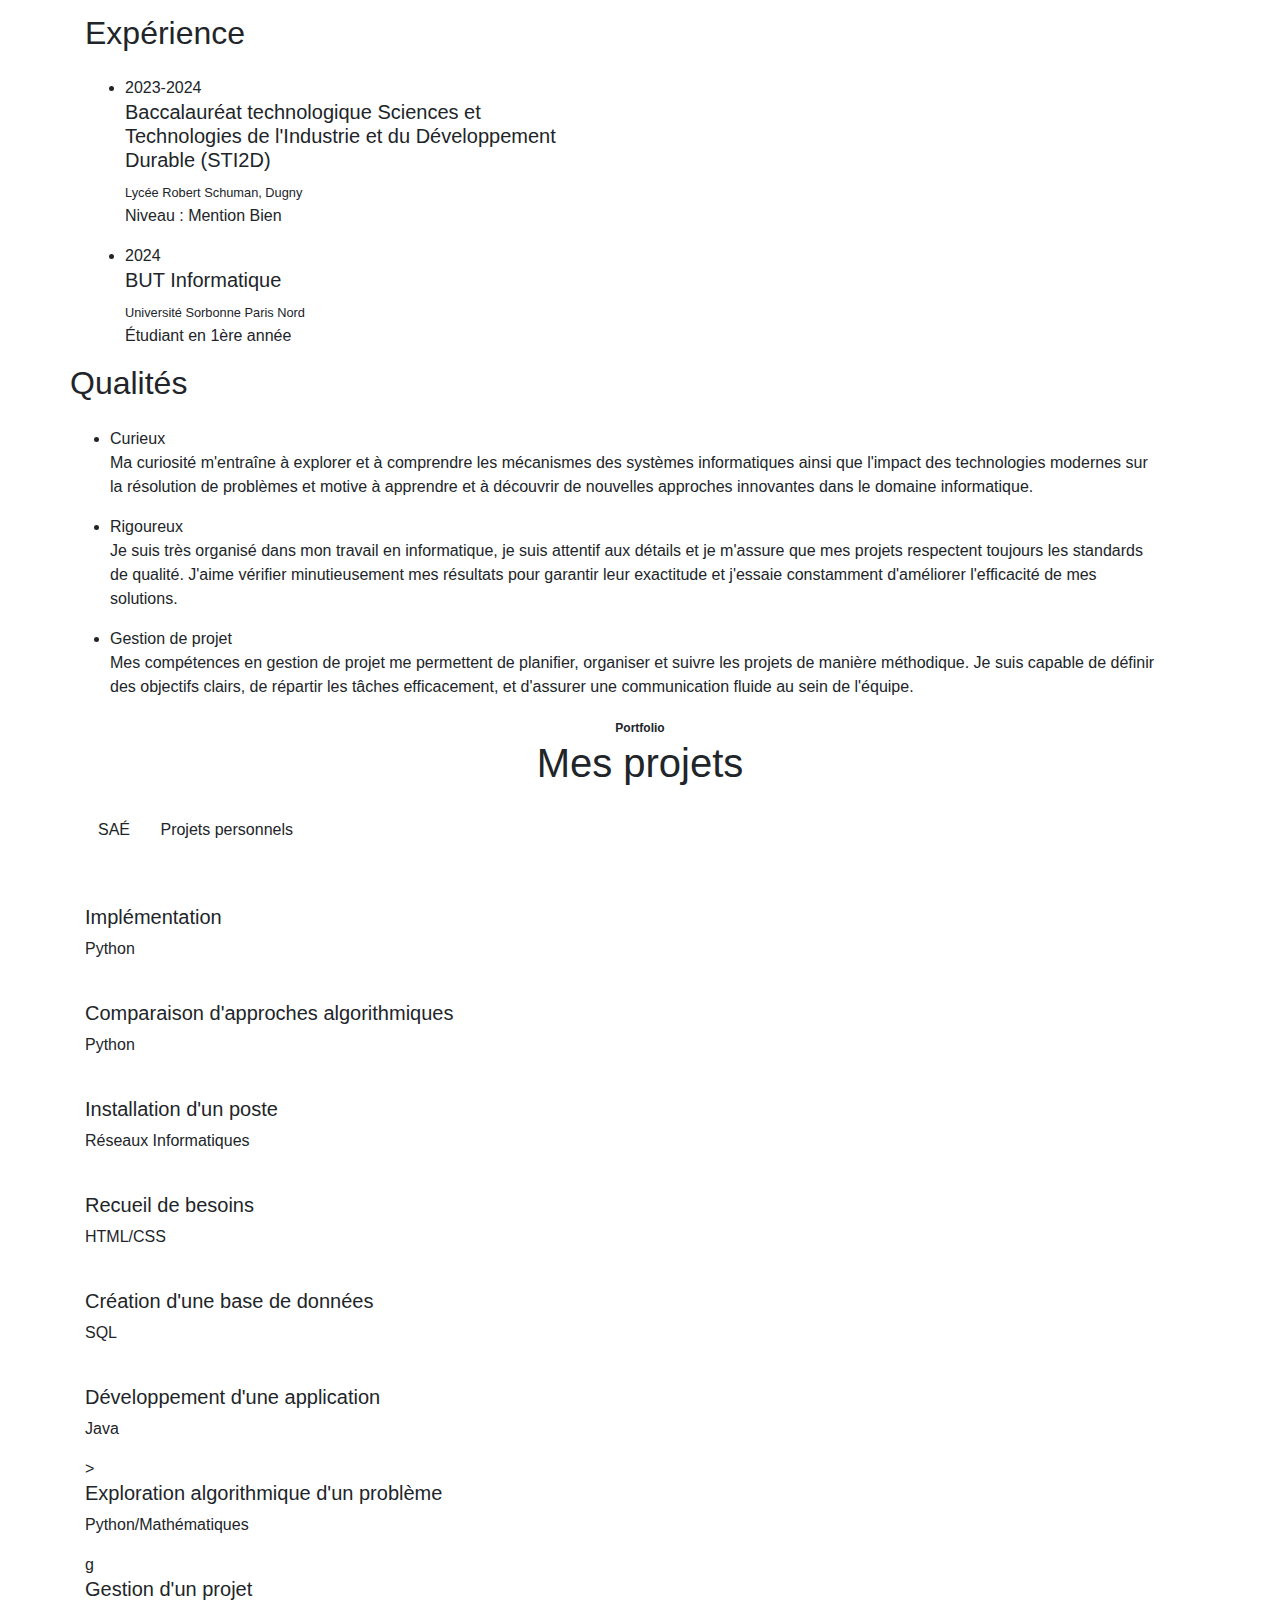
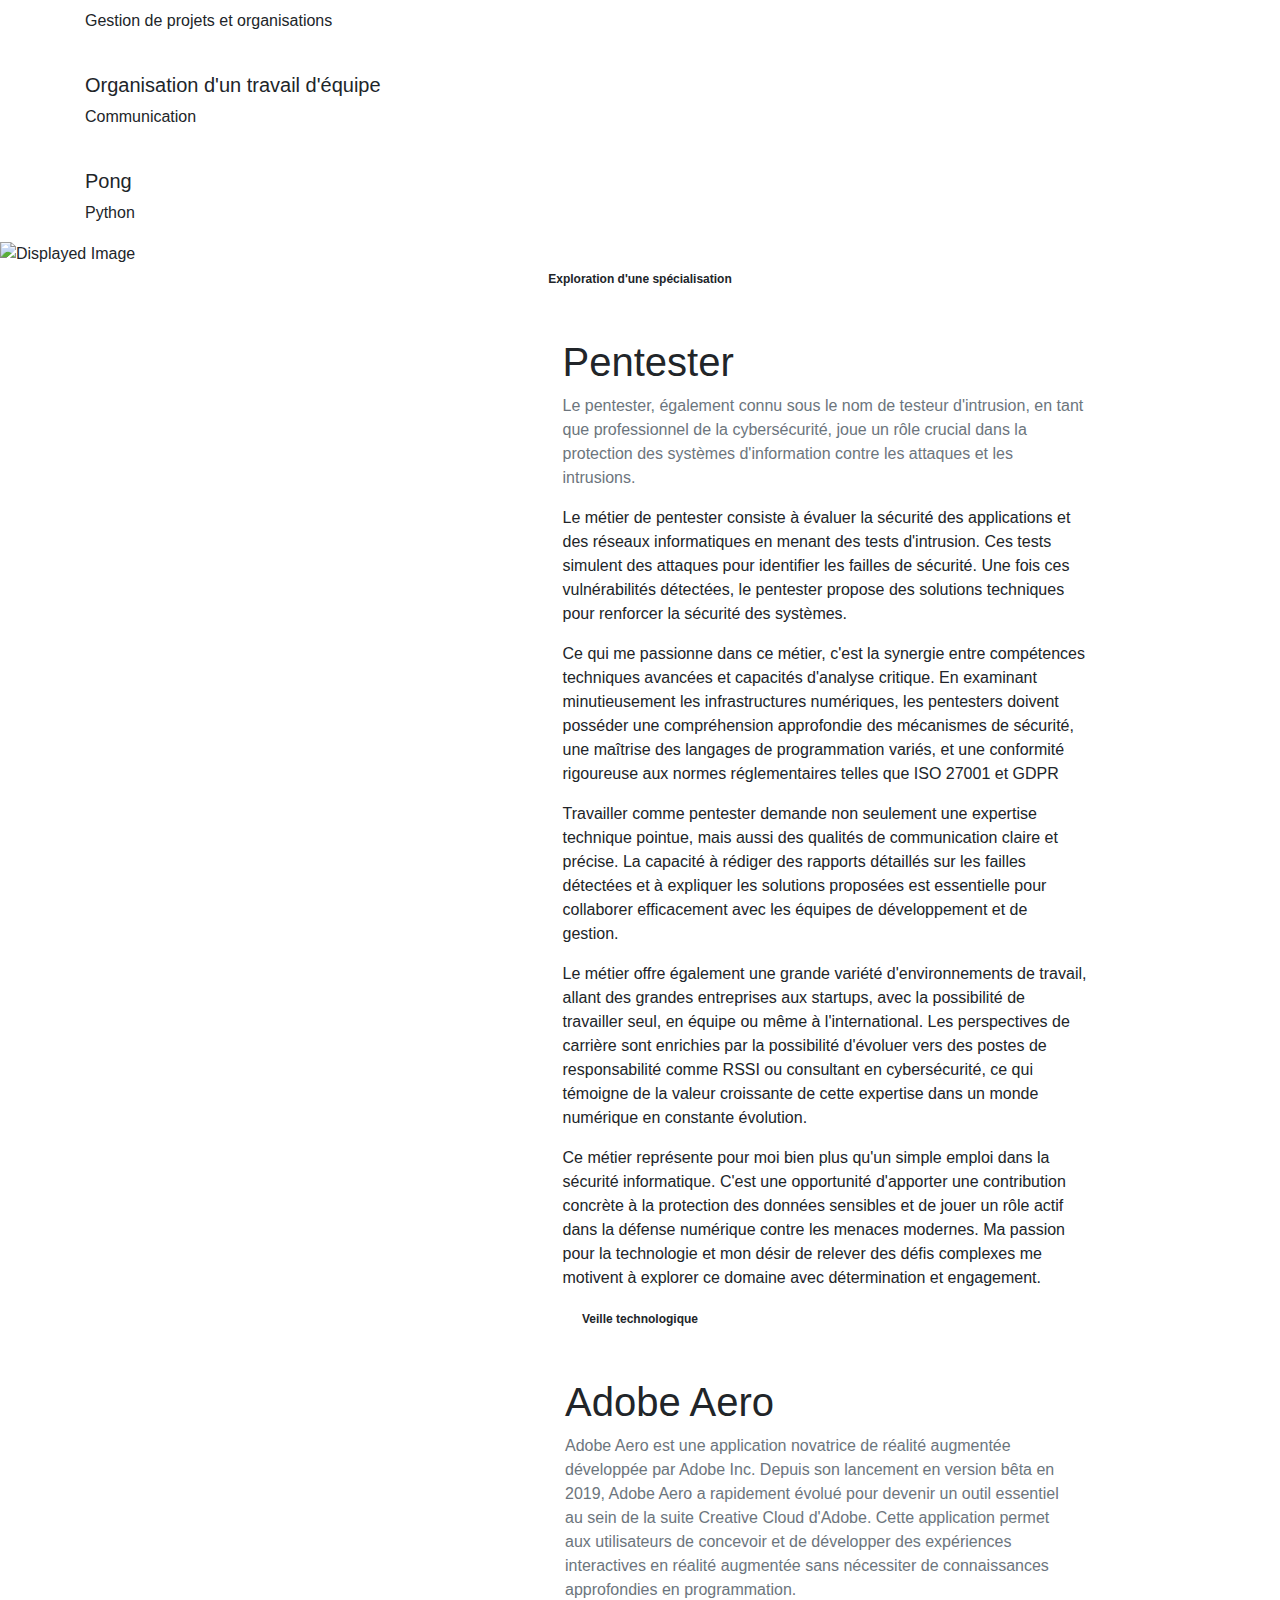
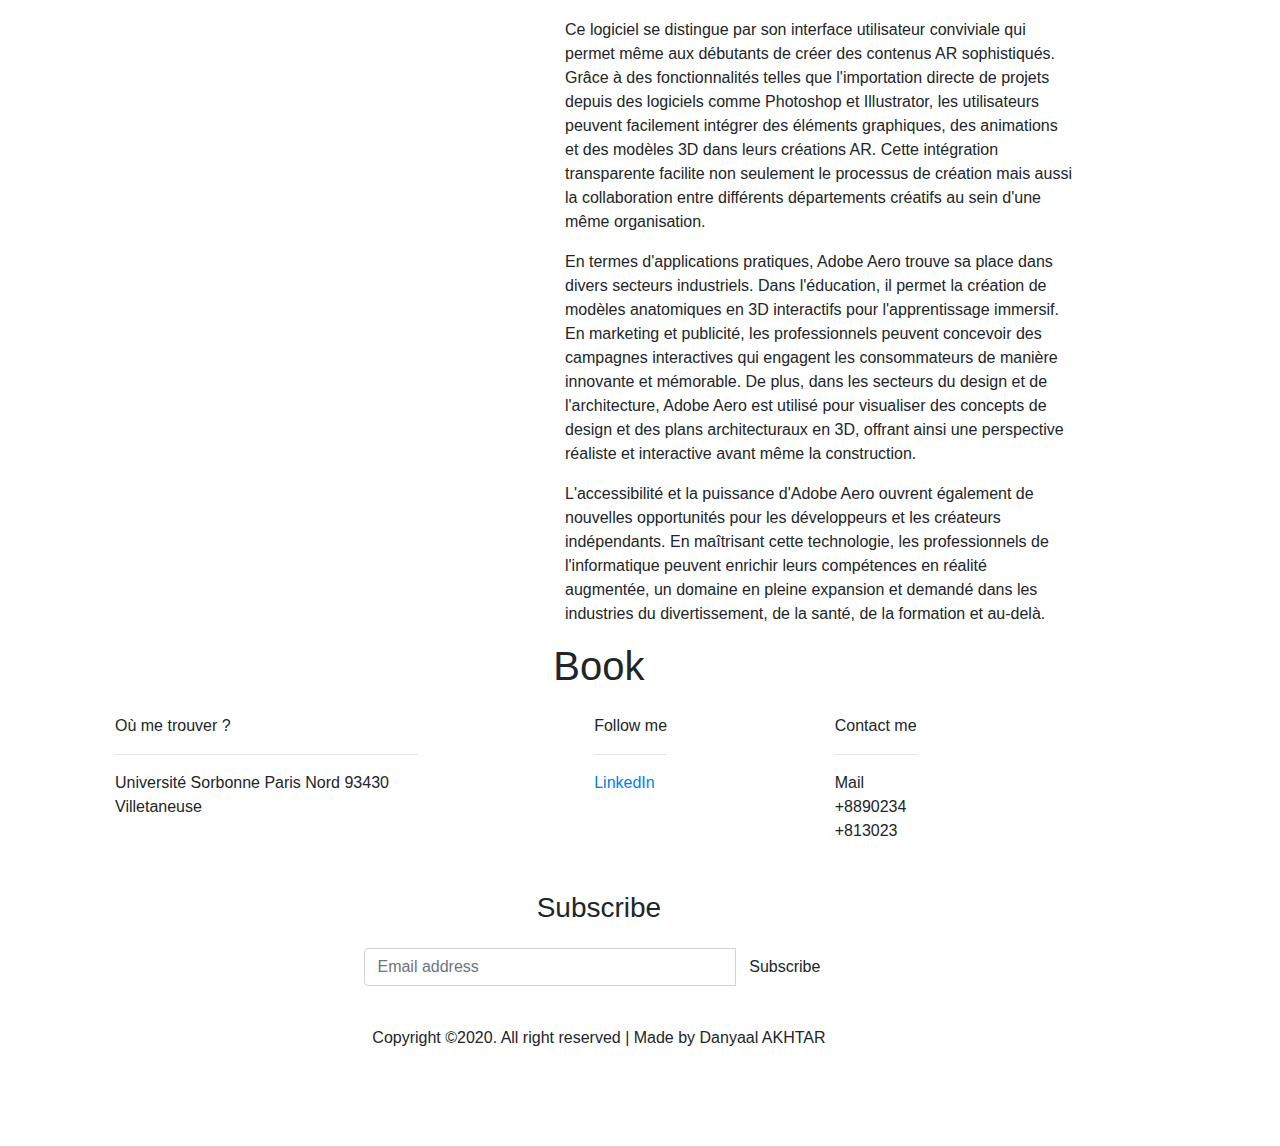
==== commit 2a5fb43c: "Mise à jour du site" ====
--- a/index.html
+++ b/index.html
@@ -478,7 +478,7 @@
             <p>Contact me</p>
             <hr class="divider">
             <ul class="list-unstyled">
-              <li>danyakhtar1003@gmail.com</li>
+              <li>Mail</li>
               <li>+8890234</li>
               <li>+813023</li>
             </ul>
@@ -498,7 +498,7 @@
           </form>
         </div>
         <div class="col-12">
-          <p class="text-center mb-0 mt-4">Copyright &copy;2020. All right reserved | This template is made with <span class="ti-heart fg-theme-red"></span> by Danyaal AKHTAR                                                         </a></p>
+          <p class="text-center mb-0 mt-4">Copyright &copy;2020. All right reserved | Made by <span class="ti-heart fg-theme-red"></span> Danyaal AKHTAR                                                         </a></p>
         </div>
       </div>
     </div>
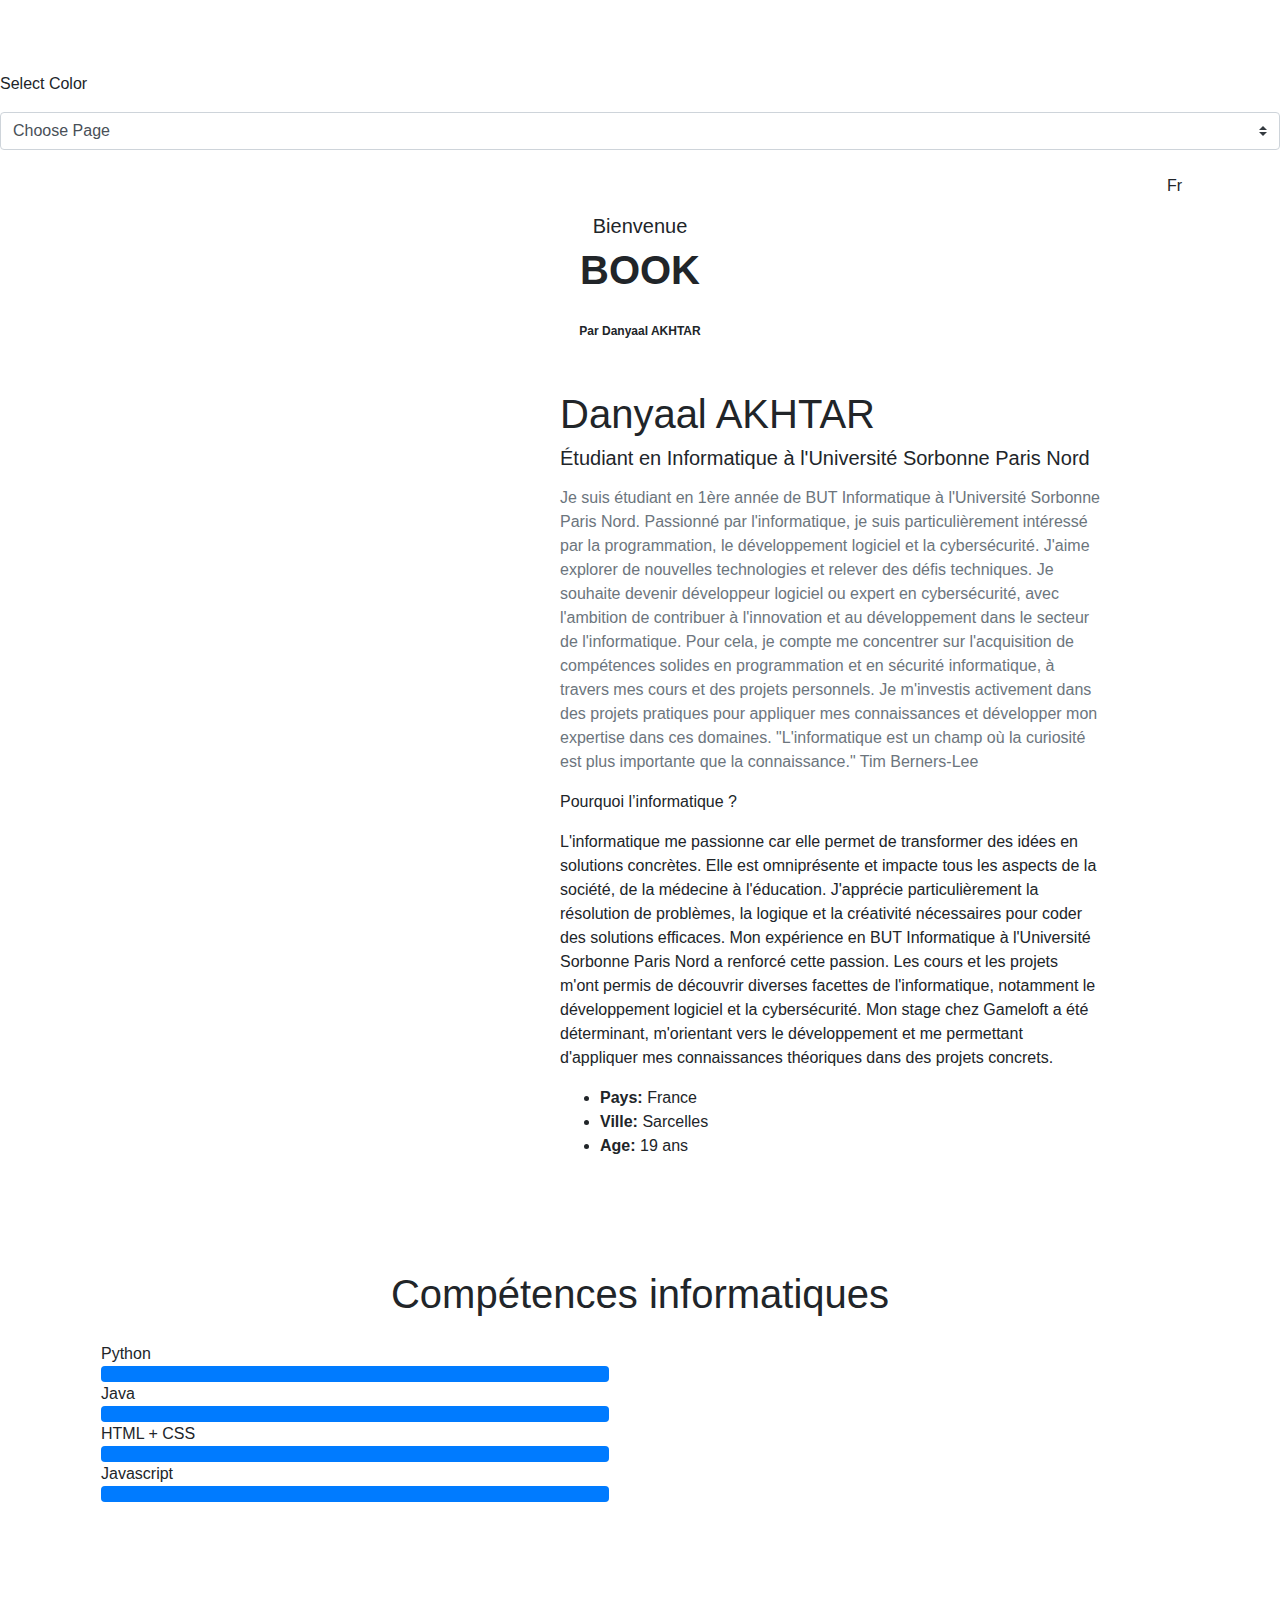
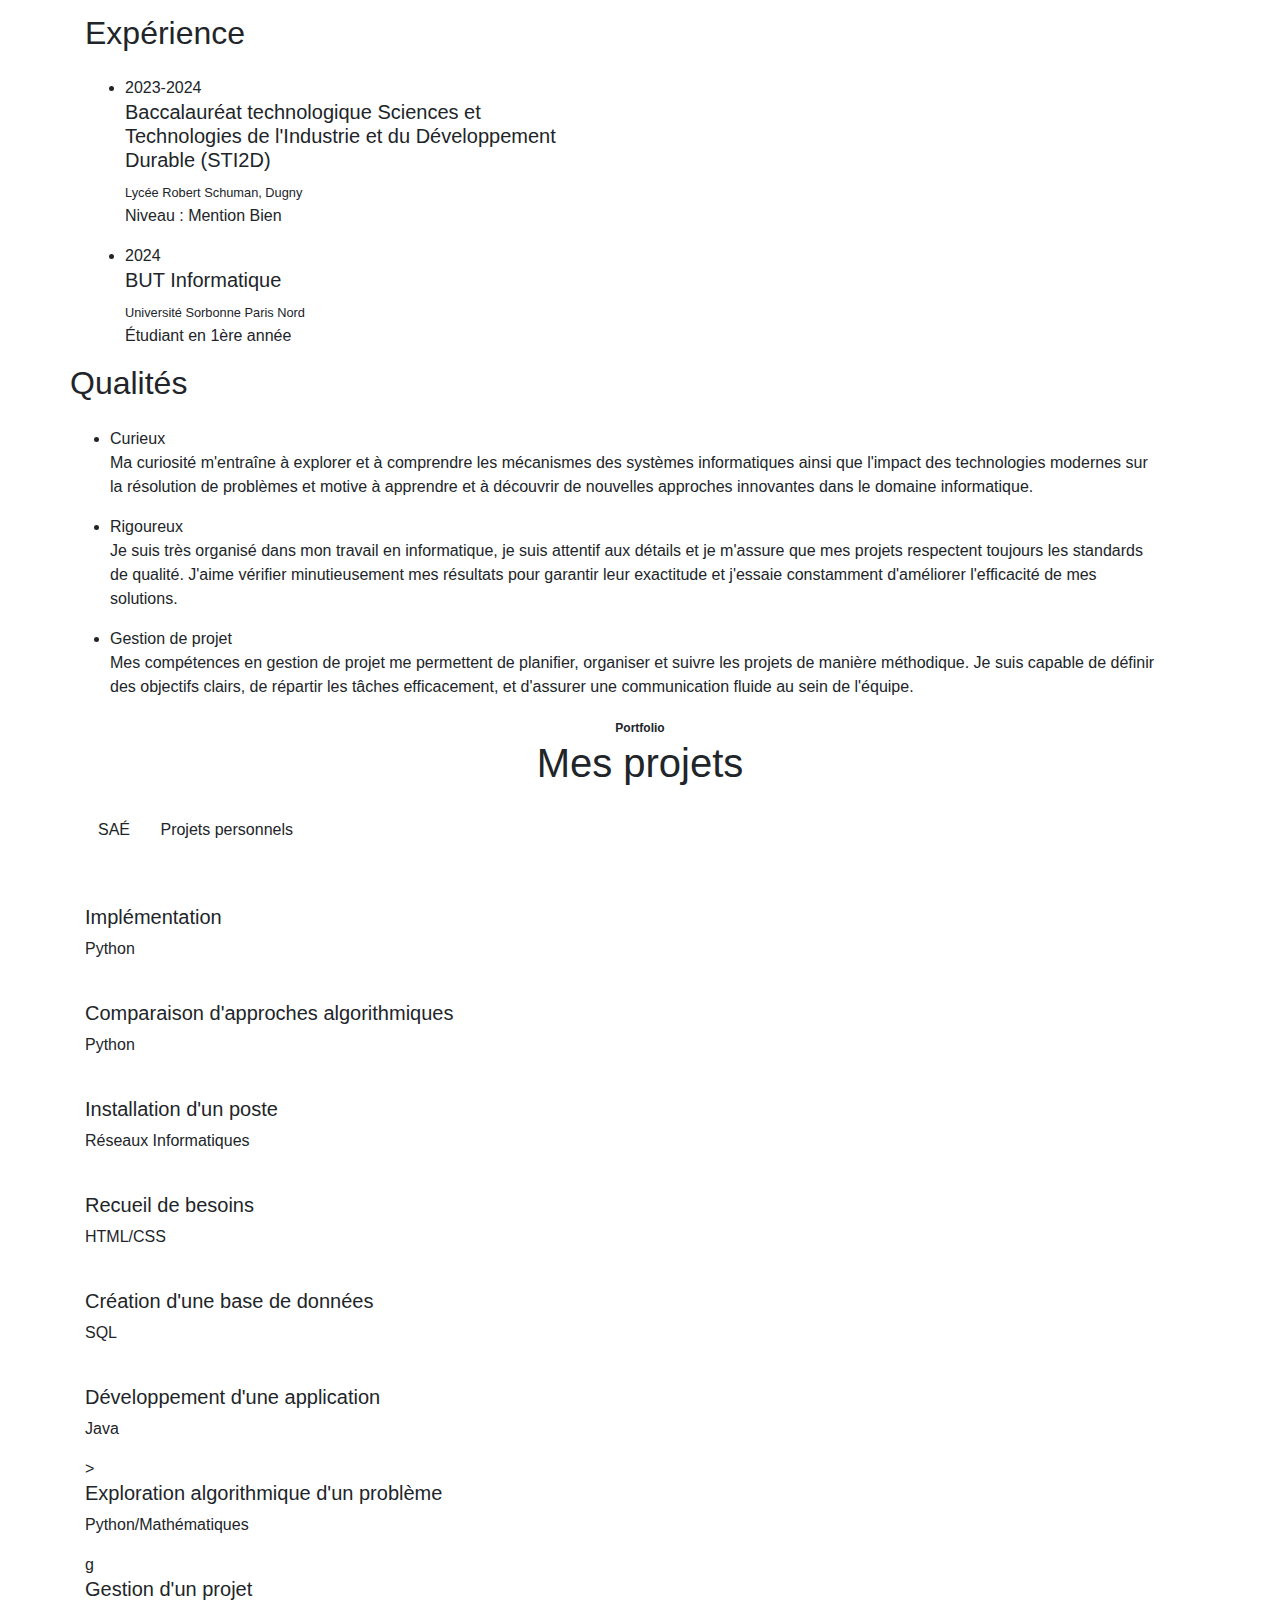
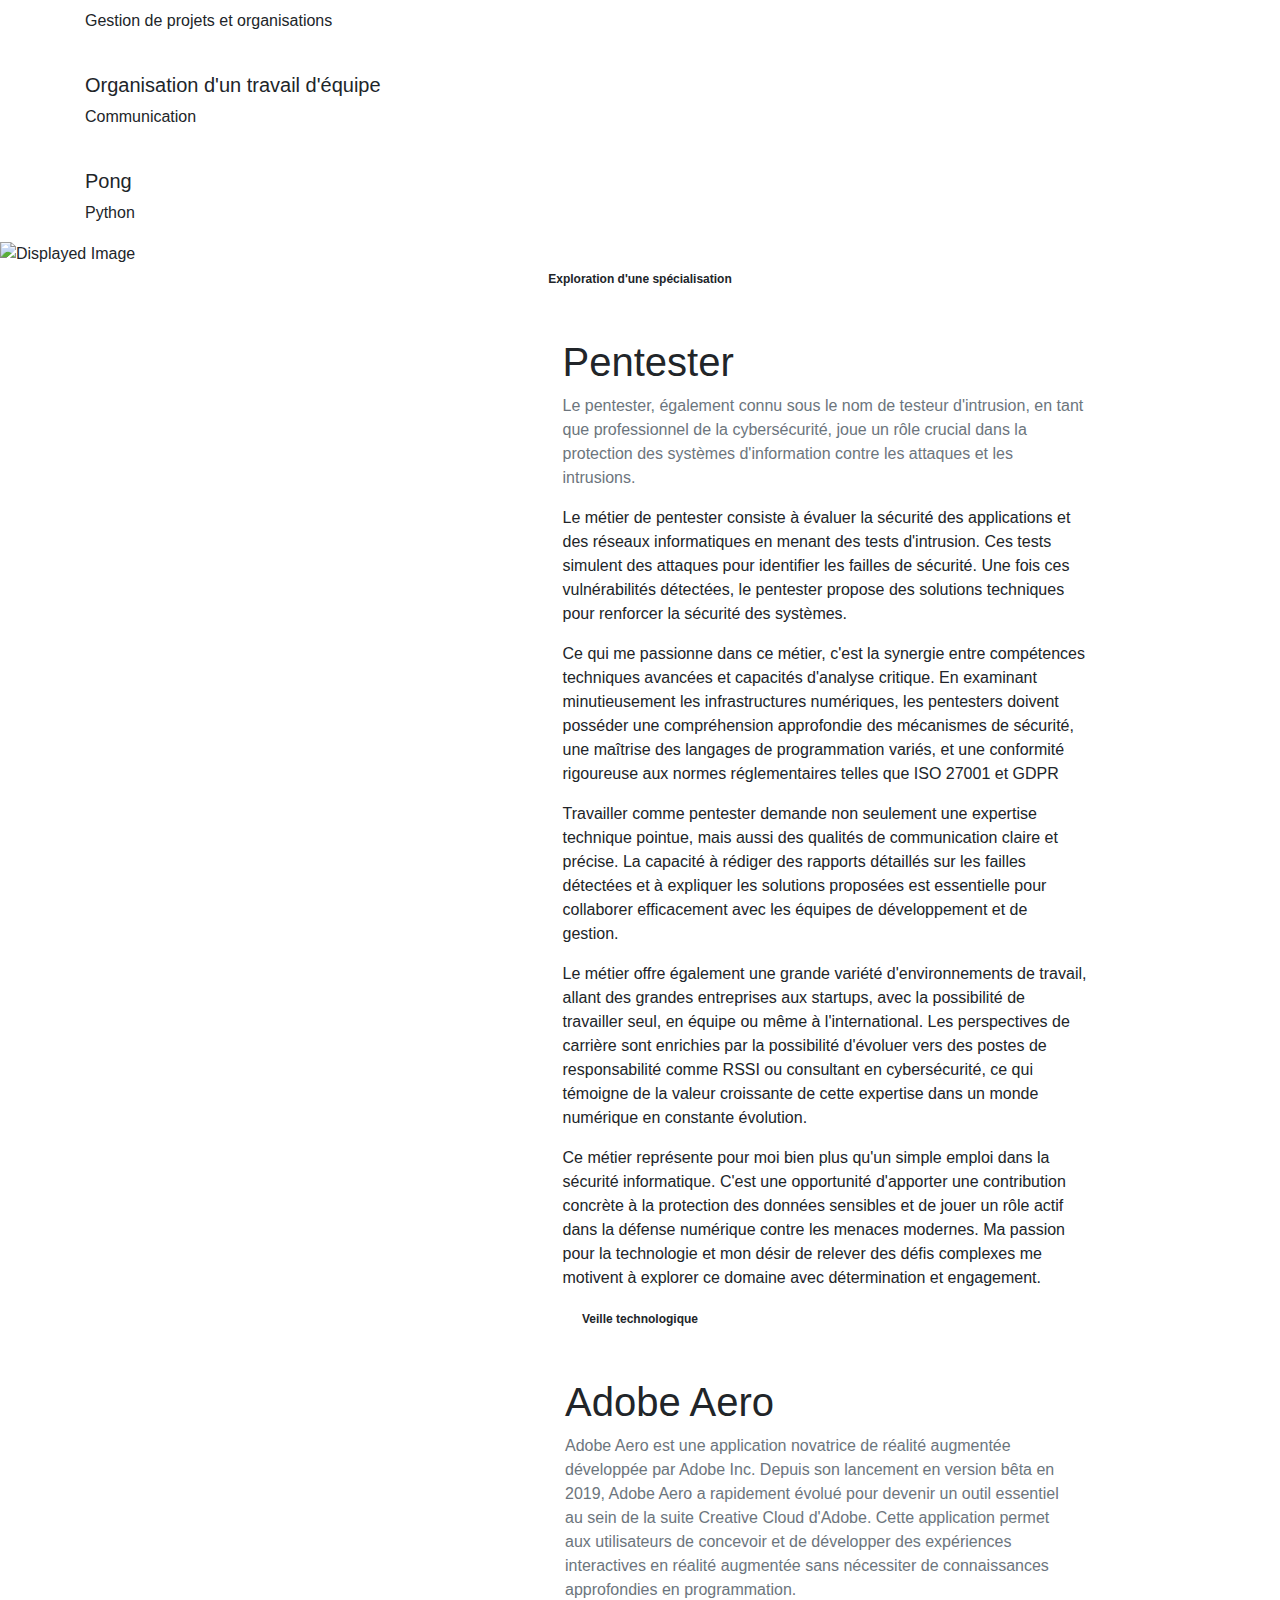
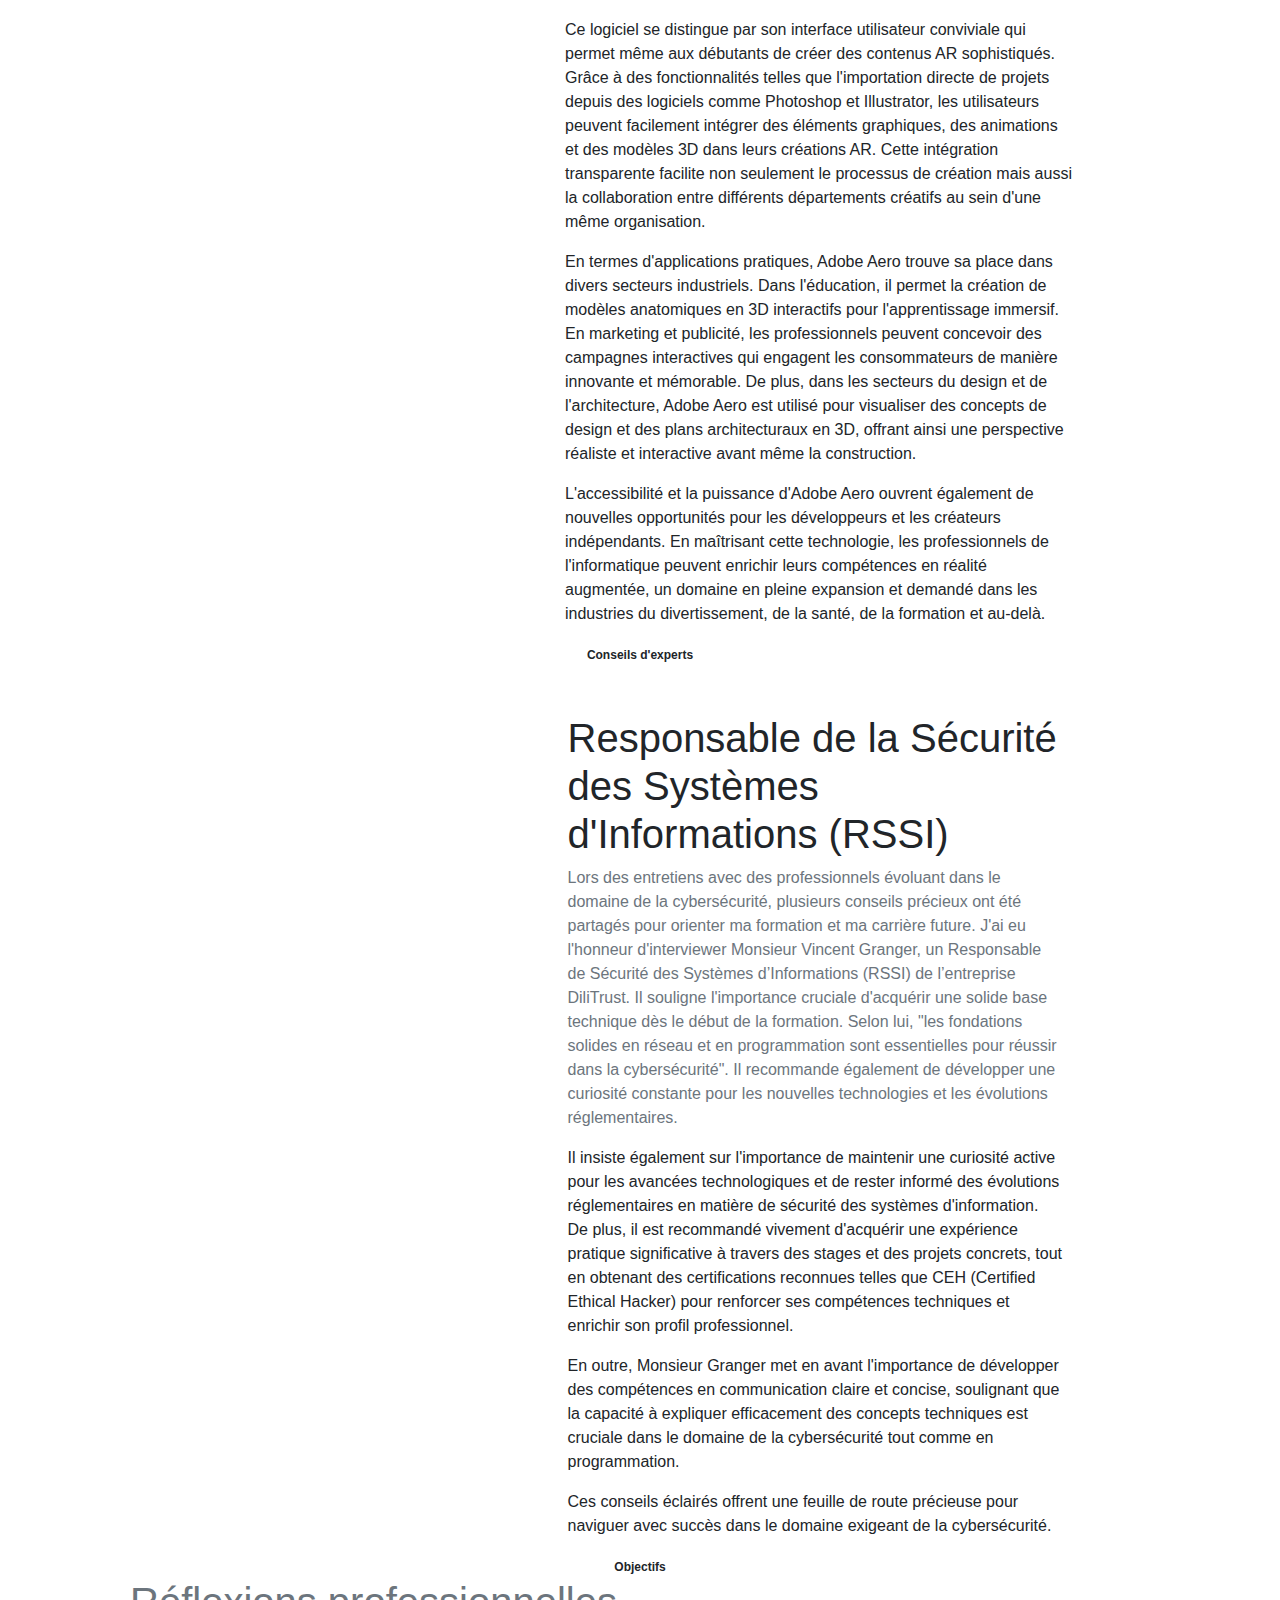
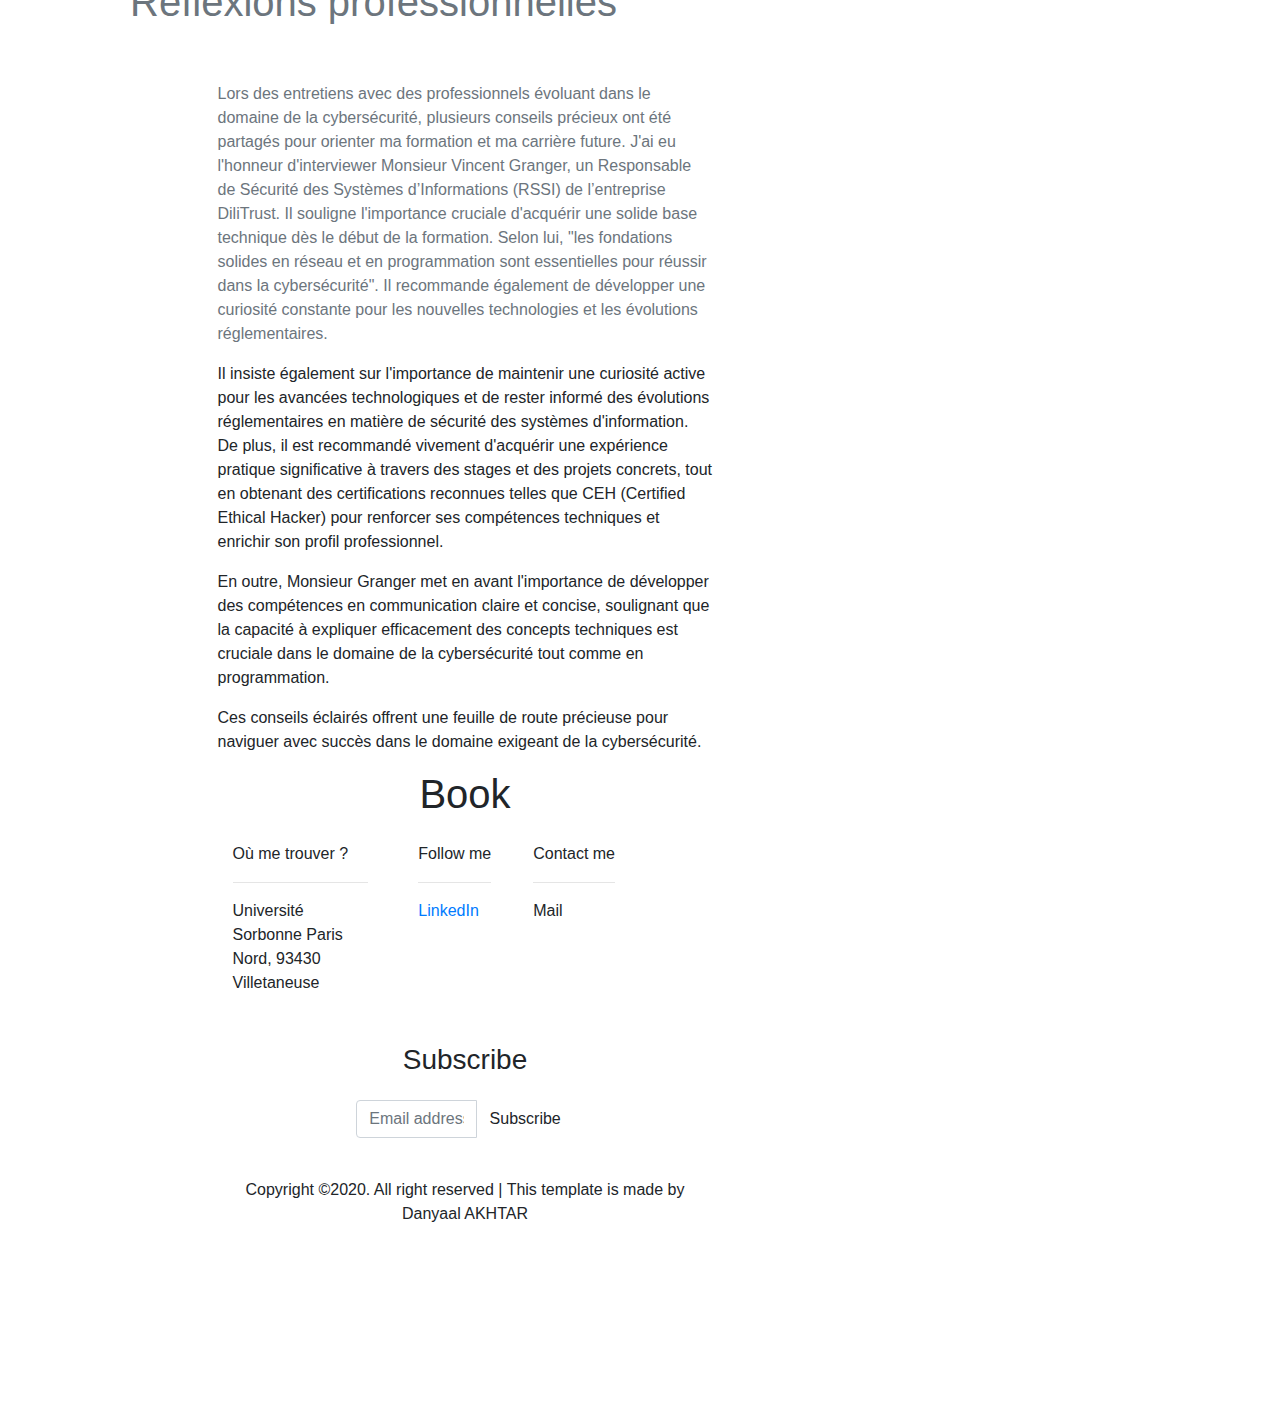
==== commit f9cabd5a: "MAJ" ====
--- a/index.html
+++ b/index.html
@@ -29,7 +29,7 @@
   <link rel="stylesheet" type="text/css" href="../Book/css/virtual.css">
   
   <link rel="stylesheet" type="text/css" href="../Book/css/topbar.virtual.css">
-
+  
   <link href="https://stackpath.bootstrapcdn.com/bootstrap/4.5.2/css/bootstrap.min.css" rel="stylesheet">
 
 </head>
@@ -449,8 +449,54 @@
                 
         </div> <!-- End Veille technologique -->
   
-   <!-- Footer -->
-   <div class="vg-footer">
+  <!-- Conseils d'experts -->
+  <div class="vg-page page-conseils" id="conseils">
+    <div class="container">
+      <div class="text-center">
+        <div class="badge badge-subhead wow fadeInUp">Conseils d'experts</div>
+      </div>
+      <div class="vg-page page-about" id="about">
+        <div class="container py-5">
+          <div class="row">
+            <div class="col-lg-4 py-3">
+              <div class="img-place wow fadeInUp">
+                <img src="../Book/img/work/RSSI.jpg" alt="">
+              </div>
+            </div>
+            <div class="col-lg-6 offset-lg-1 wow fadeInRight">
+              <h1 class="fw-light">Responsable de la Sécurité des Systèmes d'Informations (RSSI)</h1>
+              <p class="text-muted">  Lors des entretiens avec des professionnels évoluant dans le domaine de la cybersécurité, plusieurs conseils précieux ont été partagés pour orienter ma formation et ma carrière future. J'ai eu l'honneur d'interviewer Monsieur Vincent Granger, un Responsable de Sécurité des Systèmes d’Informations (RSSI) de l’entreprise DiliTrust. Il souligne l'importance cruciale d'acquérir une solide base technique dès le début de la formation. Selon lui, "les fondations solides en réseau et en programmation sont essentielles pour réussir dans la cybersécurité". Il recommande également de développer une curiosité constante pour les nouvelles technologies et les évolutions réglementaires.</p>
+
+               <p>Il insiste également sur l'importance de maintenir une curiosité active pour les avancées technologiques et de rester informé des évolutions réglementaires en matière de sécurité des systèmes d'information. De plus, il est recommandé vivement d'acquérir une expérience pratique significative à travers des stages et des projets concrets, tout en obtenant des certifications reconnues telles que CEH (Certified Ethical Hacker) pour renforcer ses compétences techniques et enrichir son profil professionnel.</p>
+                
+                <p>En outre, Monsieur Granger met en avant l'importance de développer des compétences en communication claire et concise, soulignant que la capacité à expliquer efficacement des concepts techniques est cruciale dans le domaine de la cybersécurité tout comme en programmation.</p>
+                
+                <p>Ces conseils éclairés offrent une feuille de route précieuse pour naviguer avec succès dans le domaine exigeant de la cybersécurité.</p>
+              </p>
+                
+        </div> <!-- Conseils d'experts -->
+  
+  <!-- Contact -->
+  <div class="vg-page page-contact" id="contact">
+    <div class="container-fluid">
+      <div class="text-center wow fadeInUp">
+        <div class="badge badge-subhead">Objectifs</div>
+      </div>
+      <h1 class="text-muted">Réflexions professionnelles</h1>
+      <div class="row py-5">
+        <div class="col-lg-6 offset-lg-1 wow fadeInRight">
+          <p class="text-muted">  Lors des entretiens avec des professionnels évoluant dans le domaine de la cybersécurité, plusieurs conseils précieux ont été partagés pour orienter ma formation et ma carrière future. J'ai eu l'honneur d'interviewer Monsieur Vincent Granger, un Responsable de Sécurité des Systèmes d’Informations (RSSI) de l’entreprise DiliTrust. Il souligne l'importance cruciale d'acquérir une solide base technique dès le début de la formation. Selon lui, "les fondations solides en réseau et en programmation sont essentielles pour réussir dans la cybersécurité". Il recommande également de développer une curiosité constante pour les nouvelles technologies et les évolutions réglementaires.</p>
+
+           <p>Il insiste également sur l'importance de maintenir une curiosité active pour les avancées technologiques et de rester informé des évolutions réglementaires en matière de sécurité des systèmes d'information. De plus, il est recommandé vivement d'acquérir une expérience pratique significative à travers des stages et des projets concrets, tout en obtenant des certifications reconnues telles que CEH (Certified Ethical Hacker) pour renforcer ses compétences techniques et enrichir son profil professionnel.</p>
+            
+            <p>En outre, Monsieur Granger met en avant l'importance de développer des compétences en communication claire et concise, soulignant que la capacité à expliquer efficacement des concepts techniques est cruciale dans le domaine de la cybersécurité tout comme en programmation.</p>
+            
+            <p>Ces conseils éclairés offrent une feuille de route précieuse pour naviguer avec succès dans le domaine exigeant de la cybersécurité.</p>
+          </p>
+             <!-- End Contact -->
+  
+  <!-- Footer -->
+  <div class="vg-footer">
     <h1 class="text-center">Book</h1>
     <div class="container">
       <div class="row">
@@ -458,14 +504,14 @@
           <div class="footer-info">
             <p>Où me trouver ?</p>
             <hr class="divider">
-            <p class="fs-large fg-white">Université Sorbonne Paris Nord 93430 Villetaneuse</p>
+            <p class="fs-large fg-white">Université Sorbonne Paris Nord, 93430 Villetaneuse</p>
           </div>
         </div>
         <div class="col-md-6 col-lg-3 py-3">
           <div class="float-lg-right">
             <p>Follow me</p>
             <hr class="divider">
-            <ul class="list-unstyled">  
+            <ul class="list-unstyled">
               <li><a href="#">LinkedIn</a></li>
               <li><a href="#"></a></li>
               <li><a href="#"></a></li>
@@ -479,8 +525,8 @@
             <hr class="divider">
             <ul class="list-unstyled">
               <li>Mail</li>
-              <li>+8890234</li>
-              <li>+813023</li>
+              <li></li>
+              <li></li>
             </ul>
           </div>
         </div>
@@ -498,8 +544,7 @@
           </form>
         </div>
         <div class="col-12">
-          <p class="text-center mb-0 mt-4">Copyright &copy;2020. All right reserved | Made by <span class="ti-heart fg-theme-red"></span> Danyaal AKHTAR                                                         </a></p>
-        </div>
+          <p class="text-center mb-0 mt-4">Copyright &copy;2020. All right reserved | This template is made by<span class="ti-heart fg-theme-red"></span> Danyaal AKHTAR
       </div>
     </div>
   </div> <!-- End footer -->
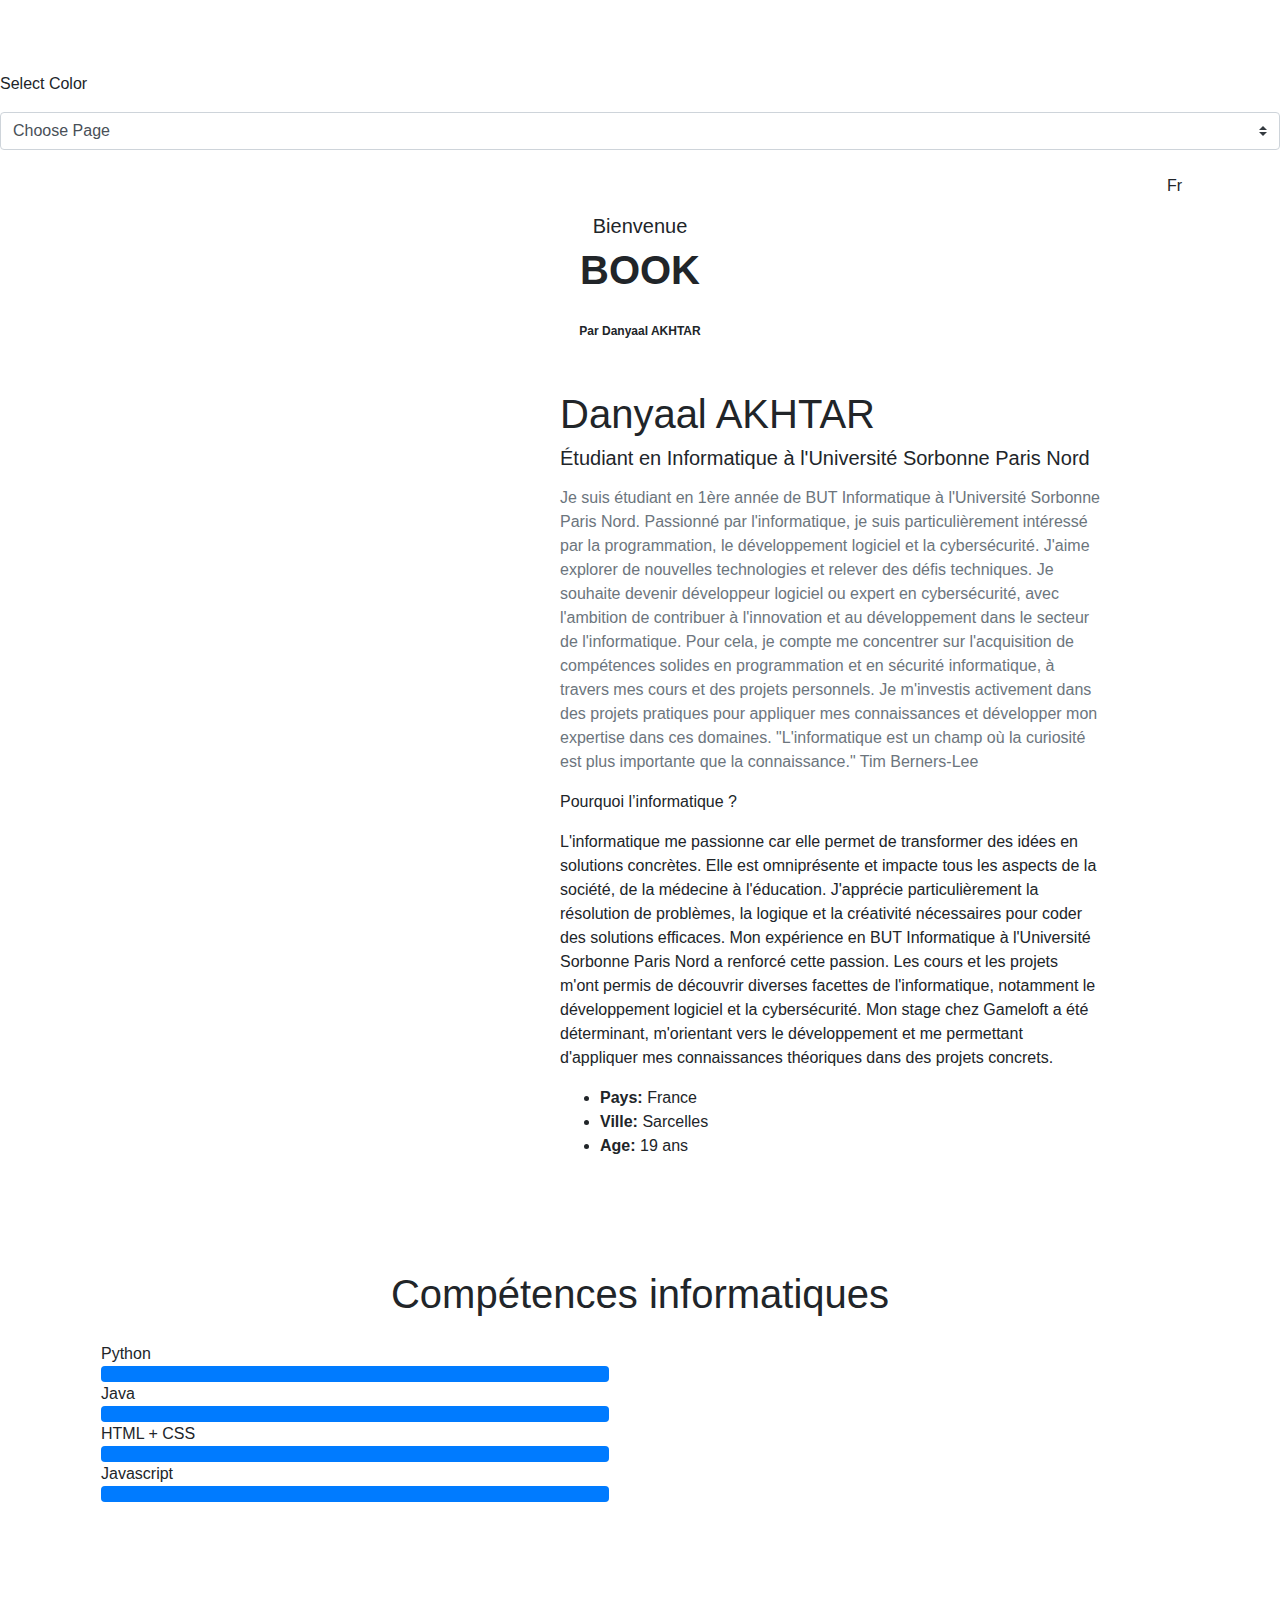
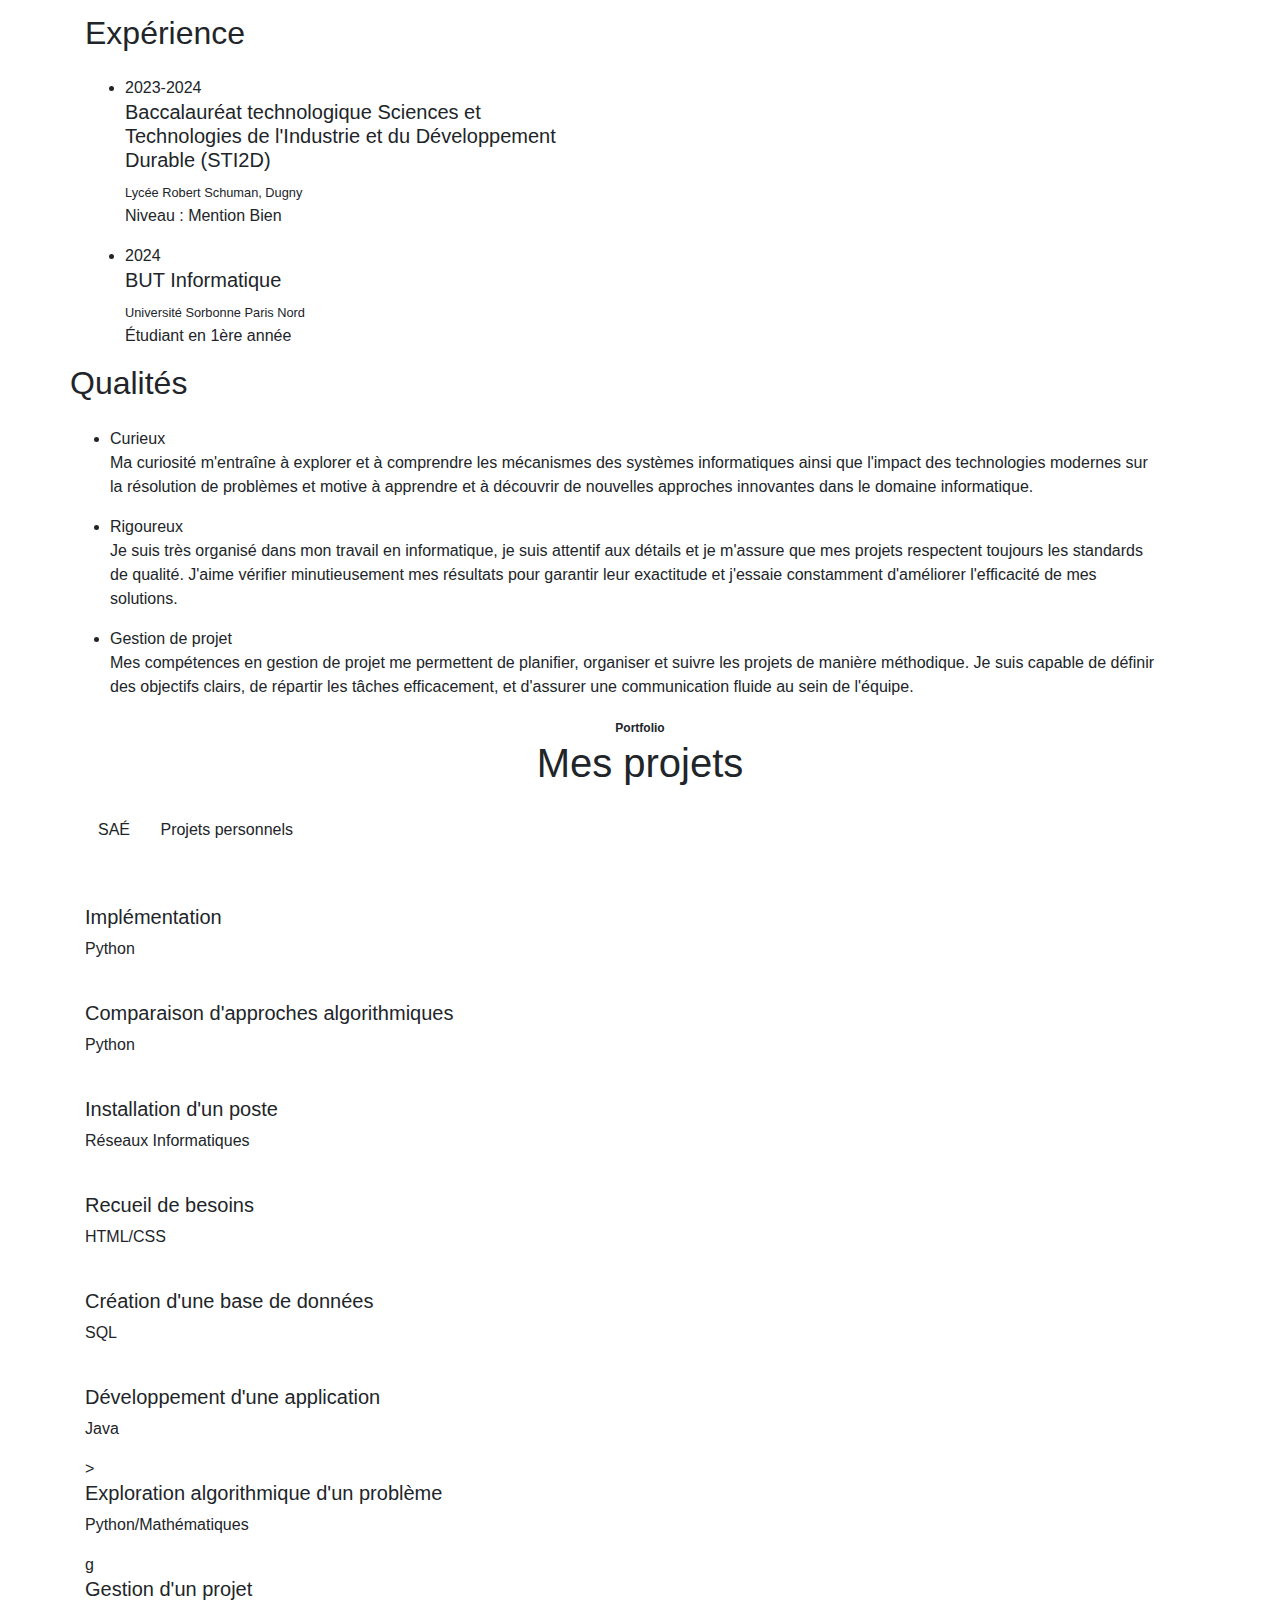
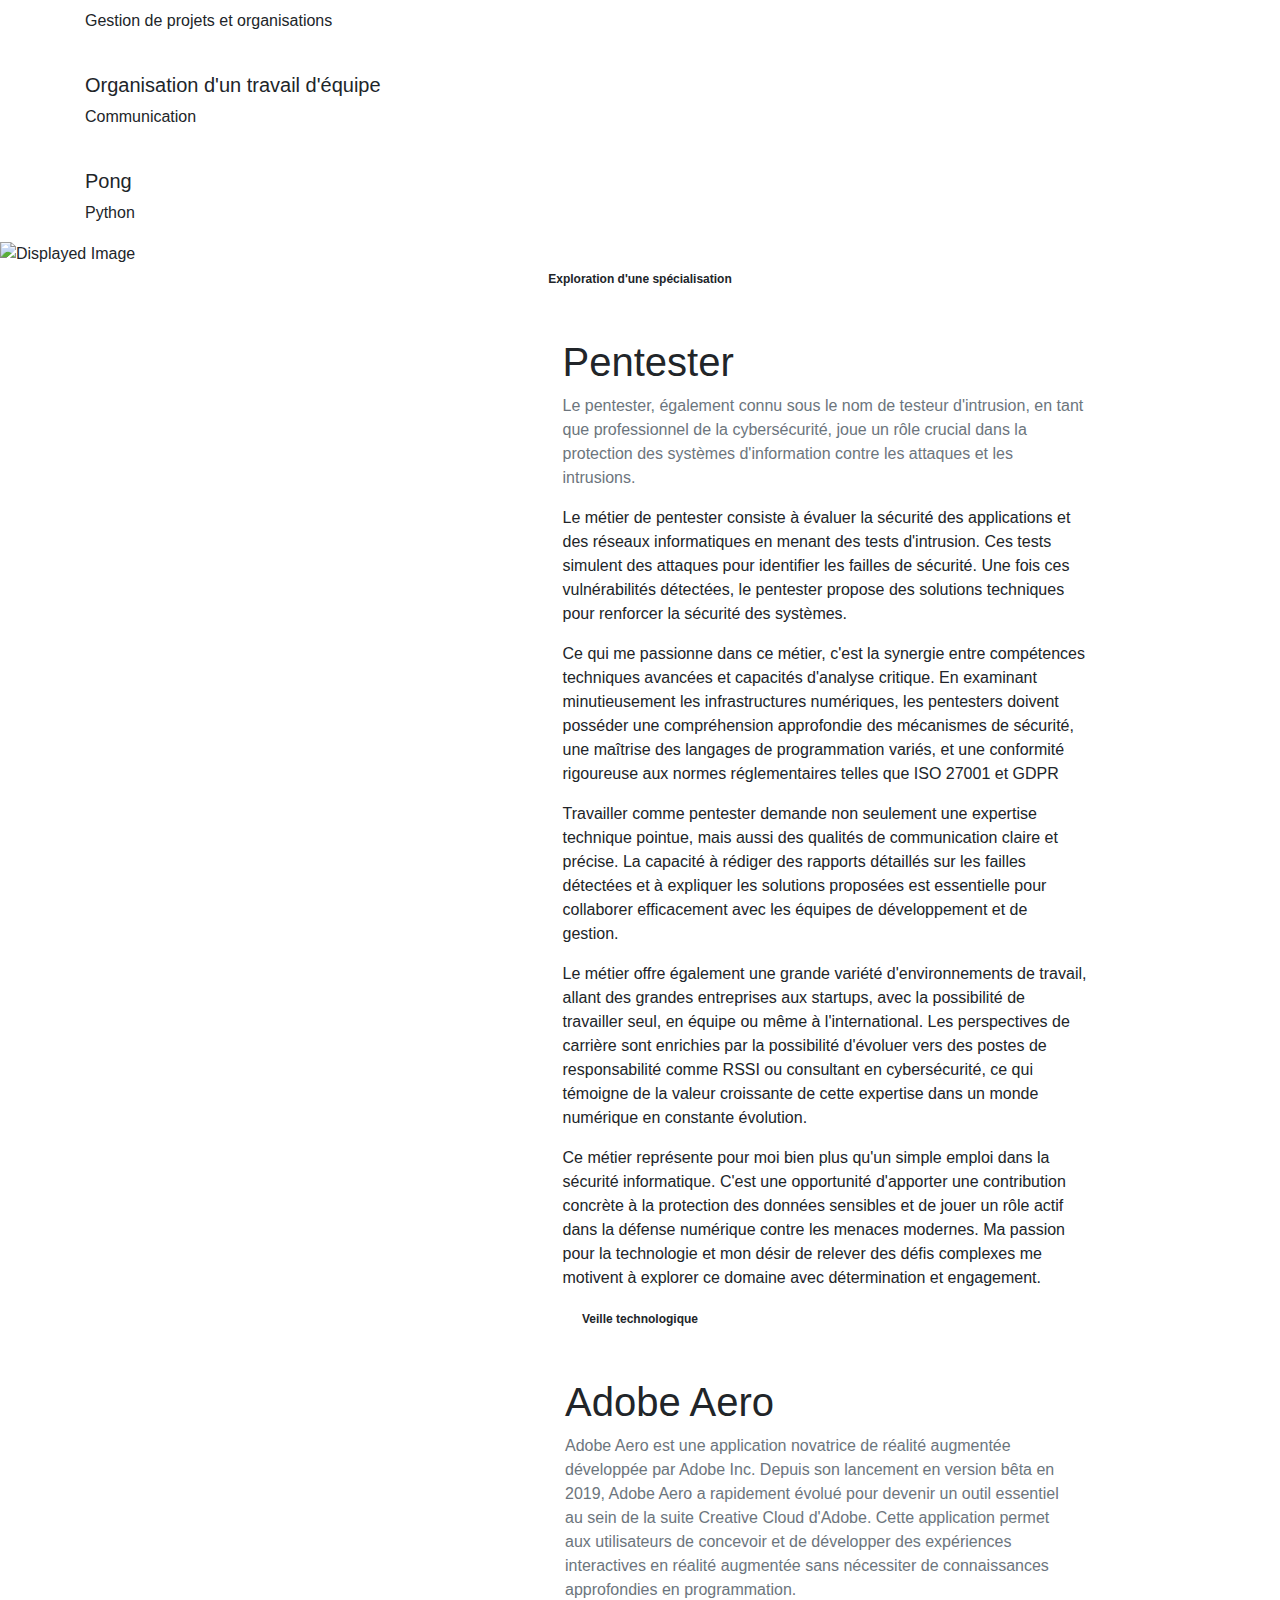
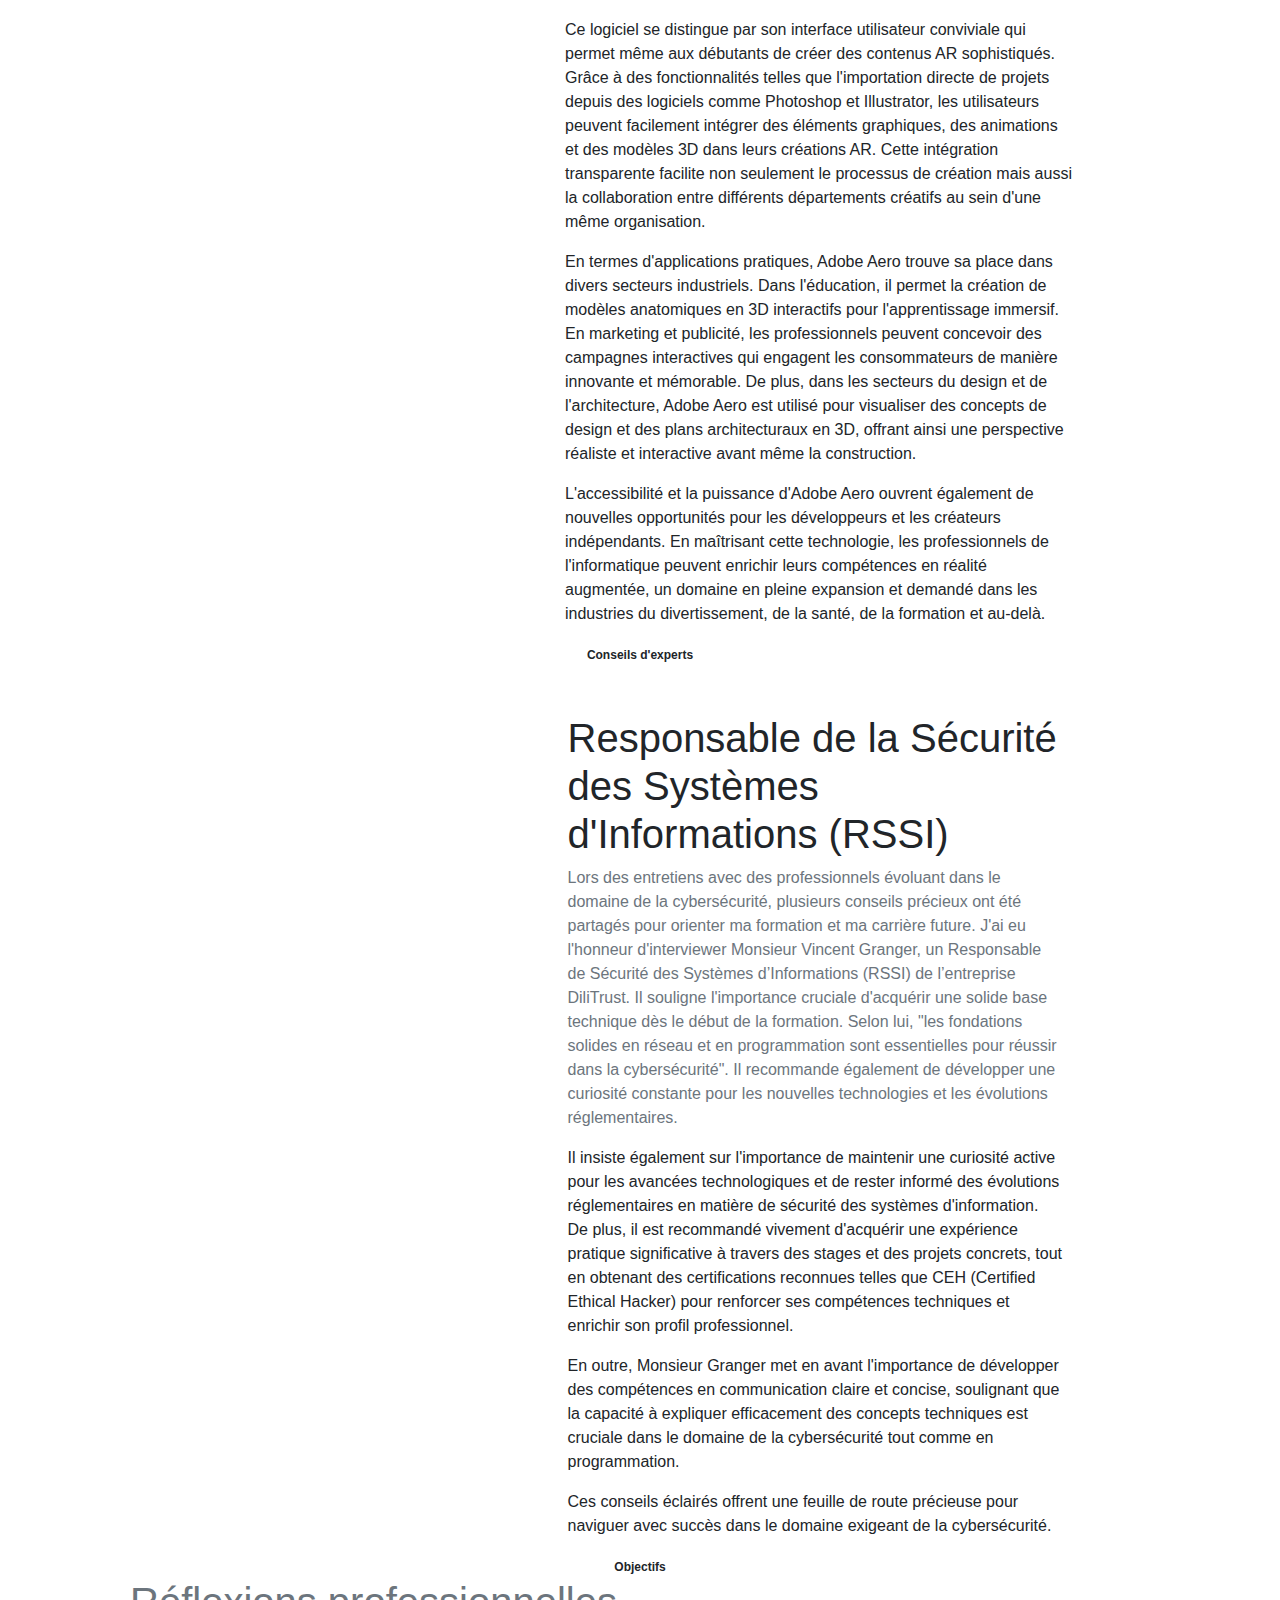
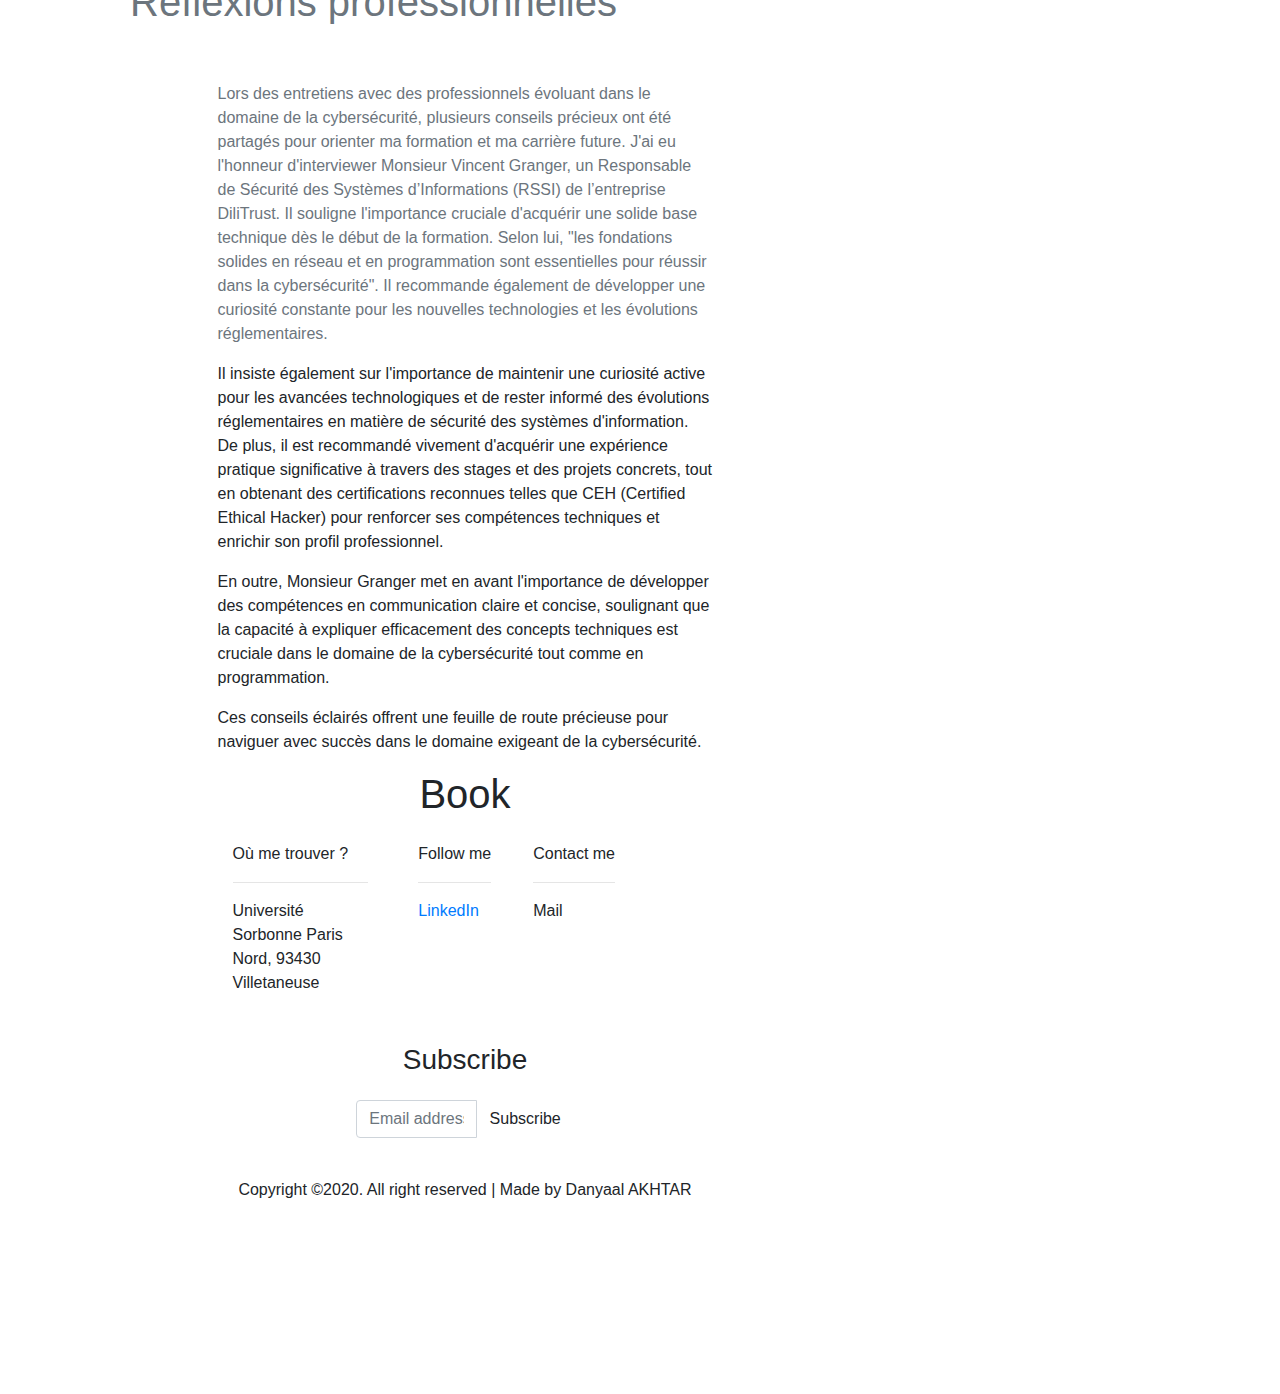
==== commit 78b16789: "maj" ====
--- a/index.html
+++ b/index.html
@@ -544,7 +544,7 @@
           </form>
         </div>
         <div class="col-12">
-          <p class="text-center mb-0 mt-4">Copyright &copy;2020. All right reserved | This template is made by<span class="ti-heart fg-theme-red"></span> Danyaal AKHTAR
+          <p class="text-center mb-0 mt-4">Copyright &copy;2020. All right reserved | Made by<span class="ti-heart fg-theme-red"></span> Danyaal AKHTAR
       </div>
     </div>
   </div> <!-- End footer -->
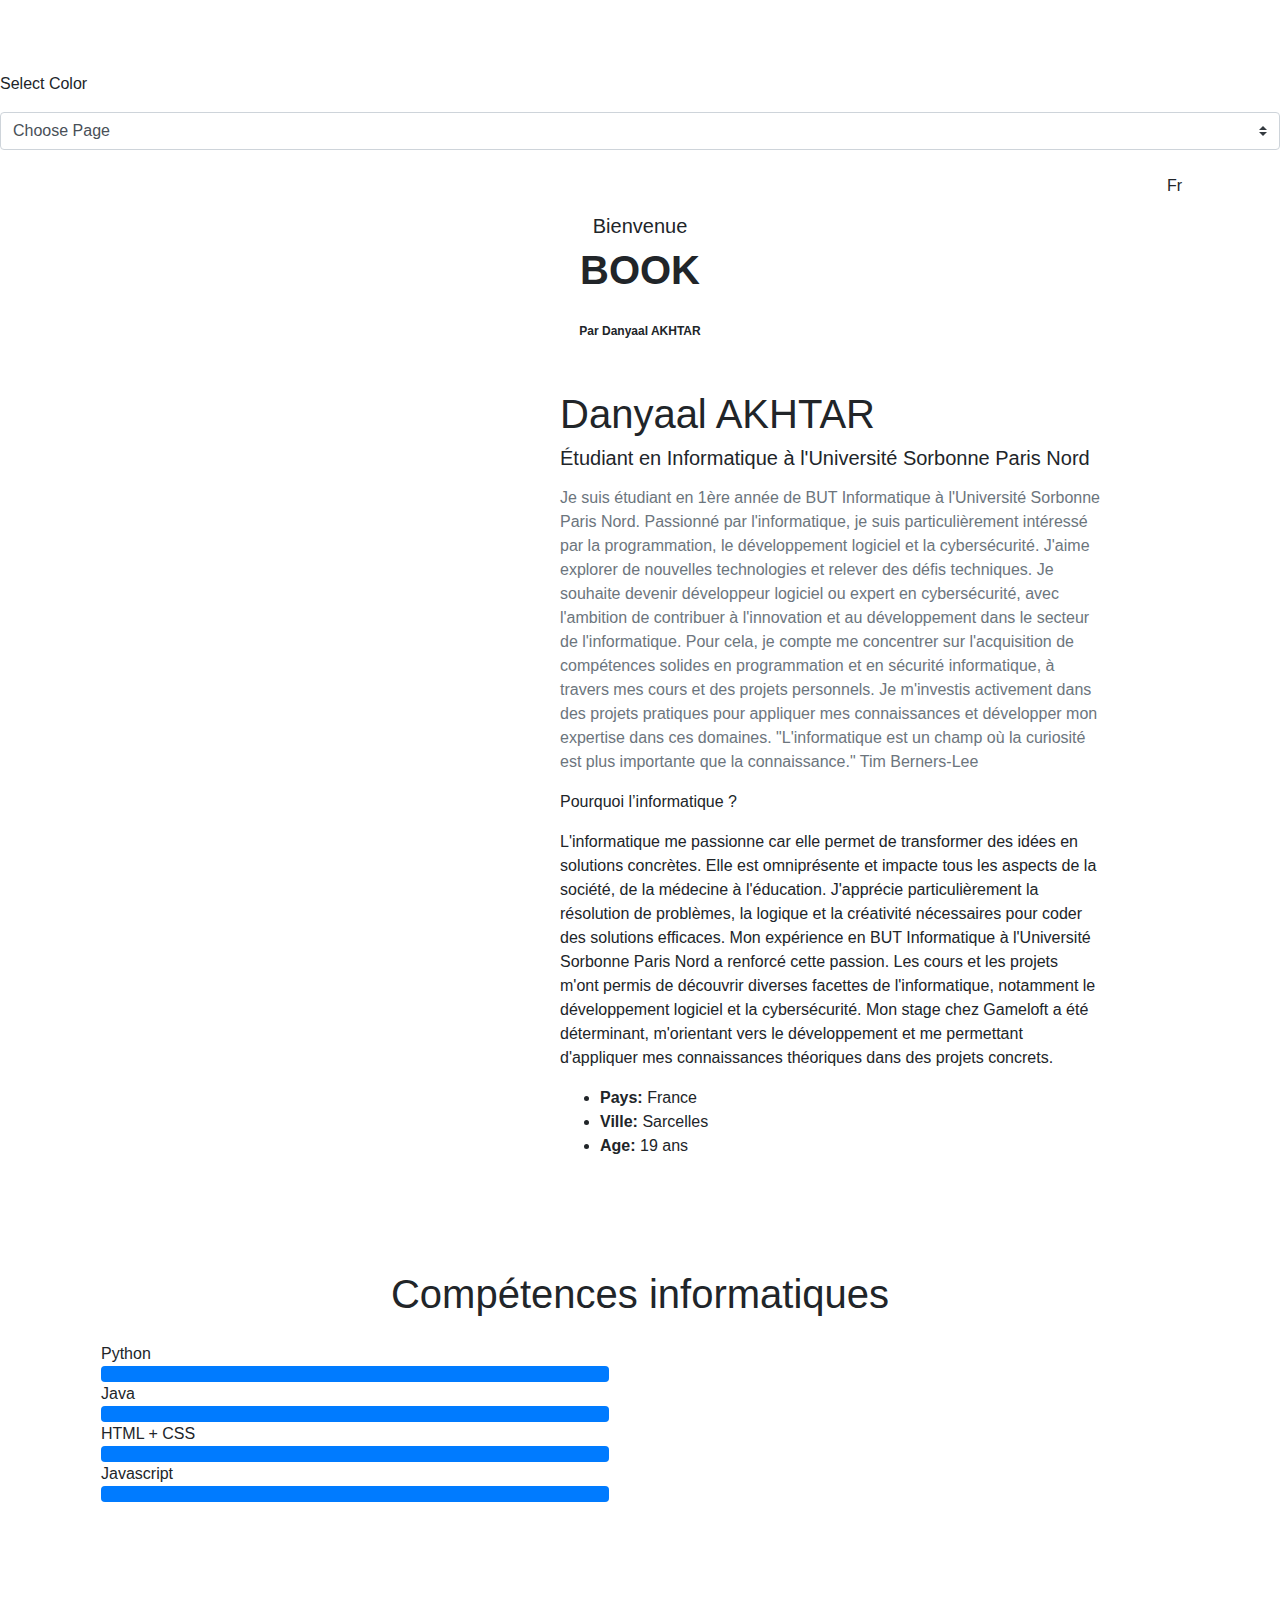
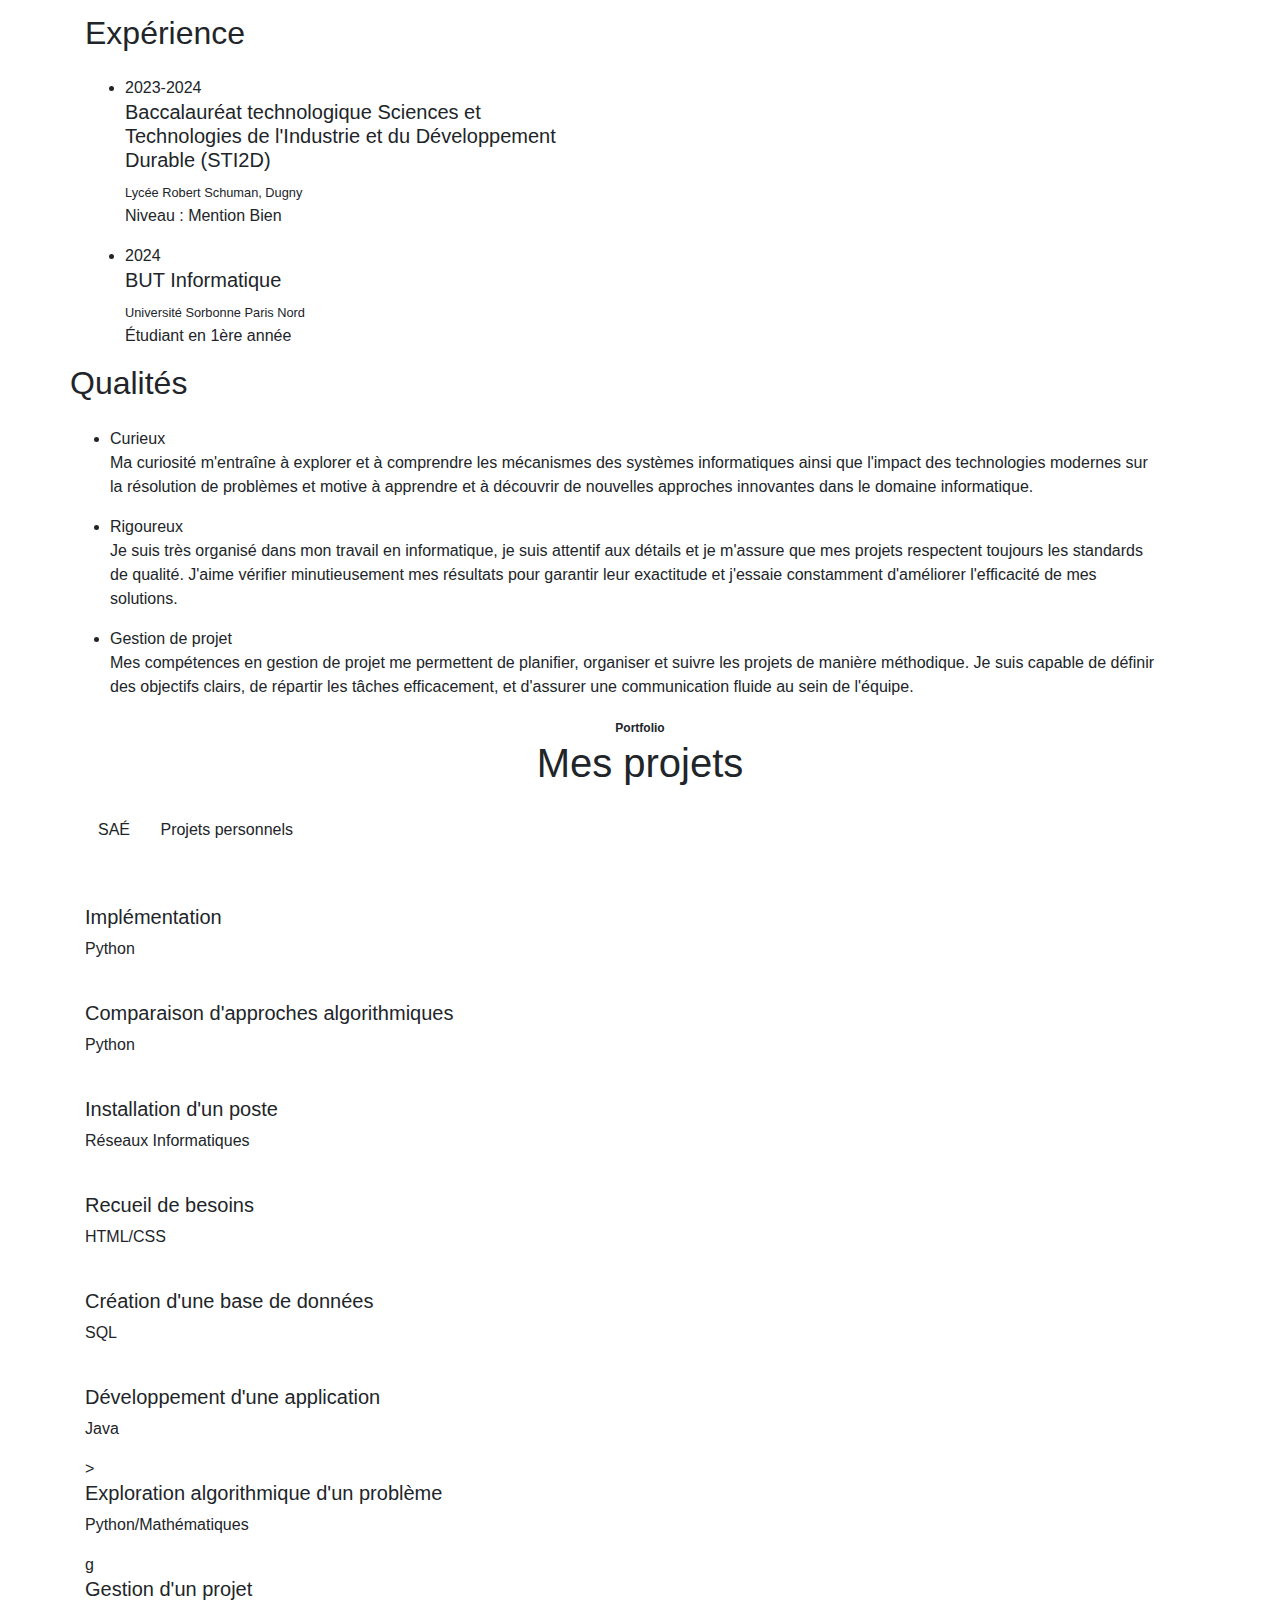
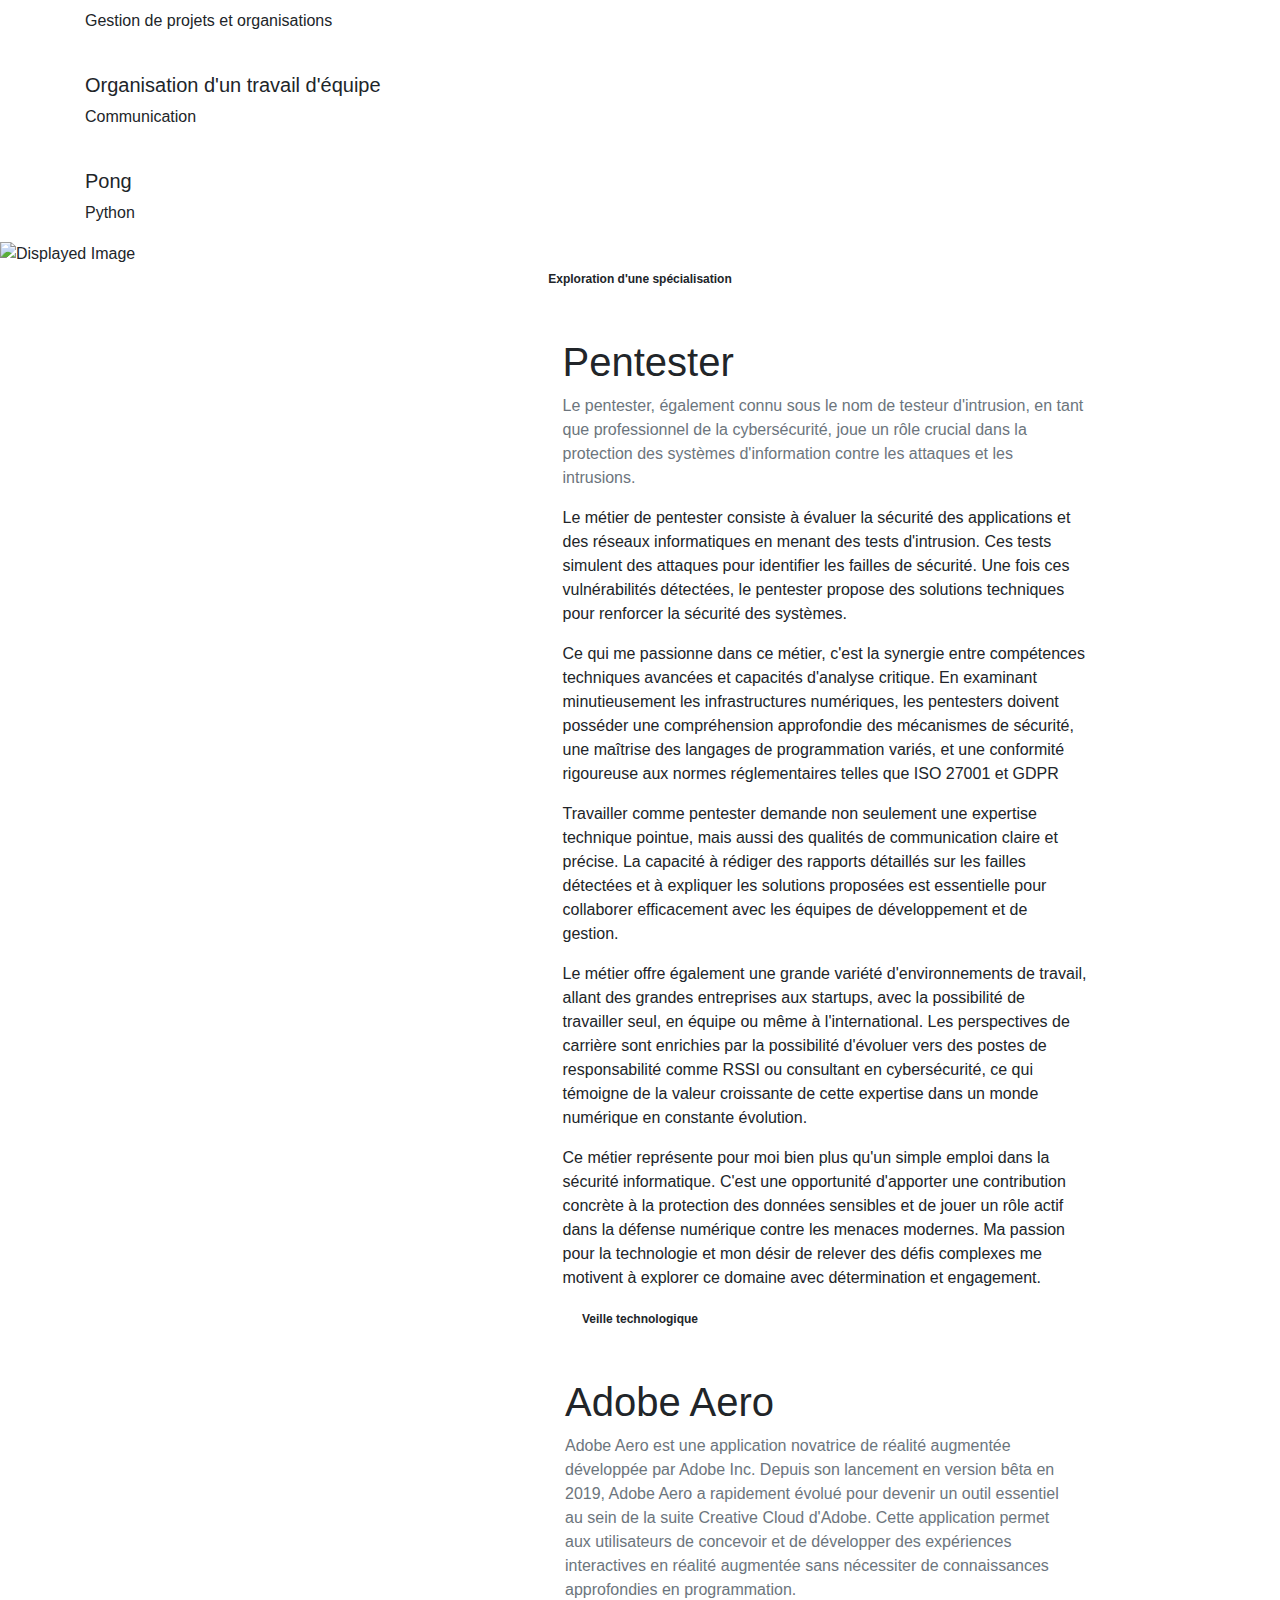
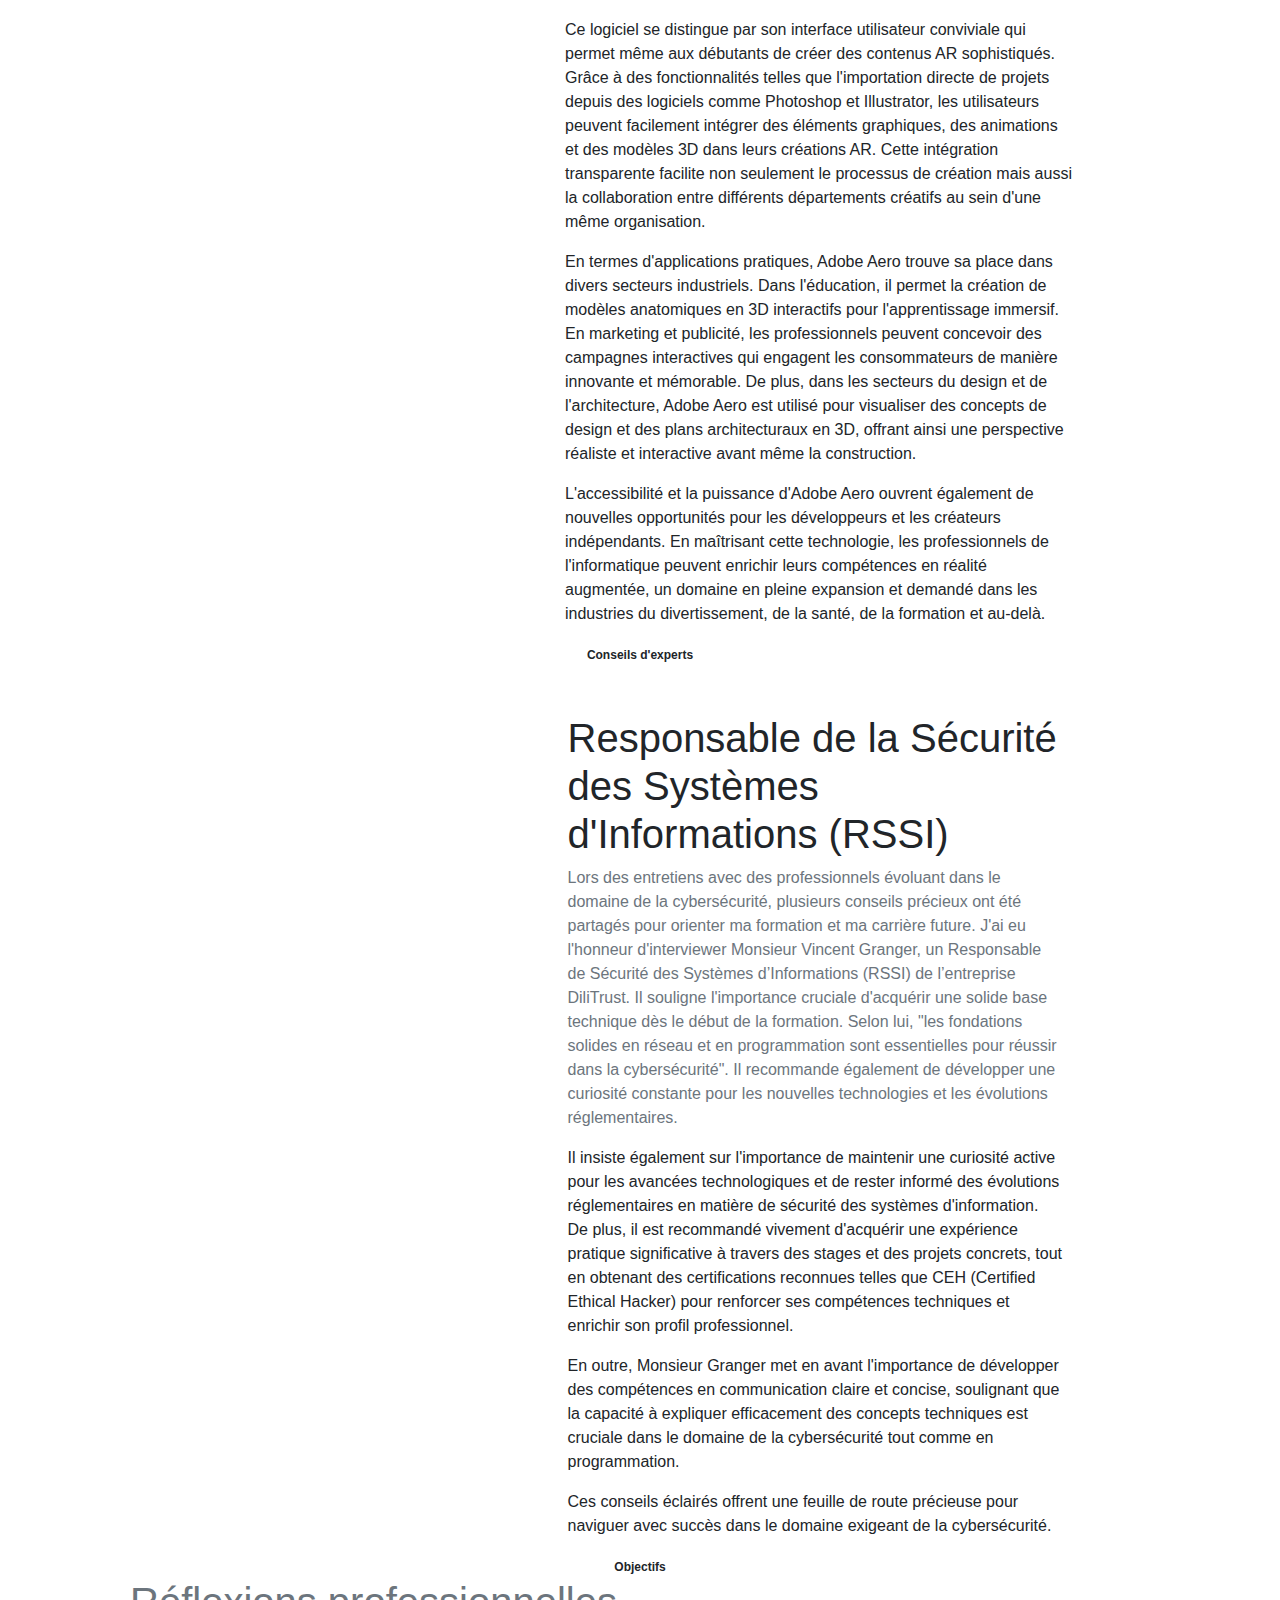
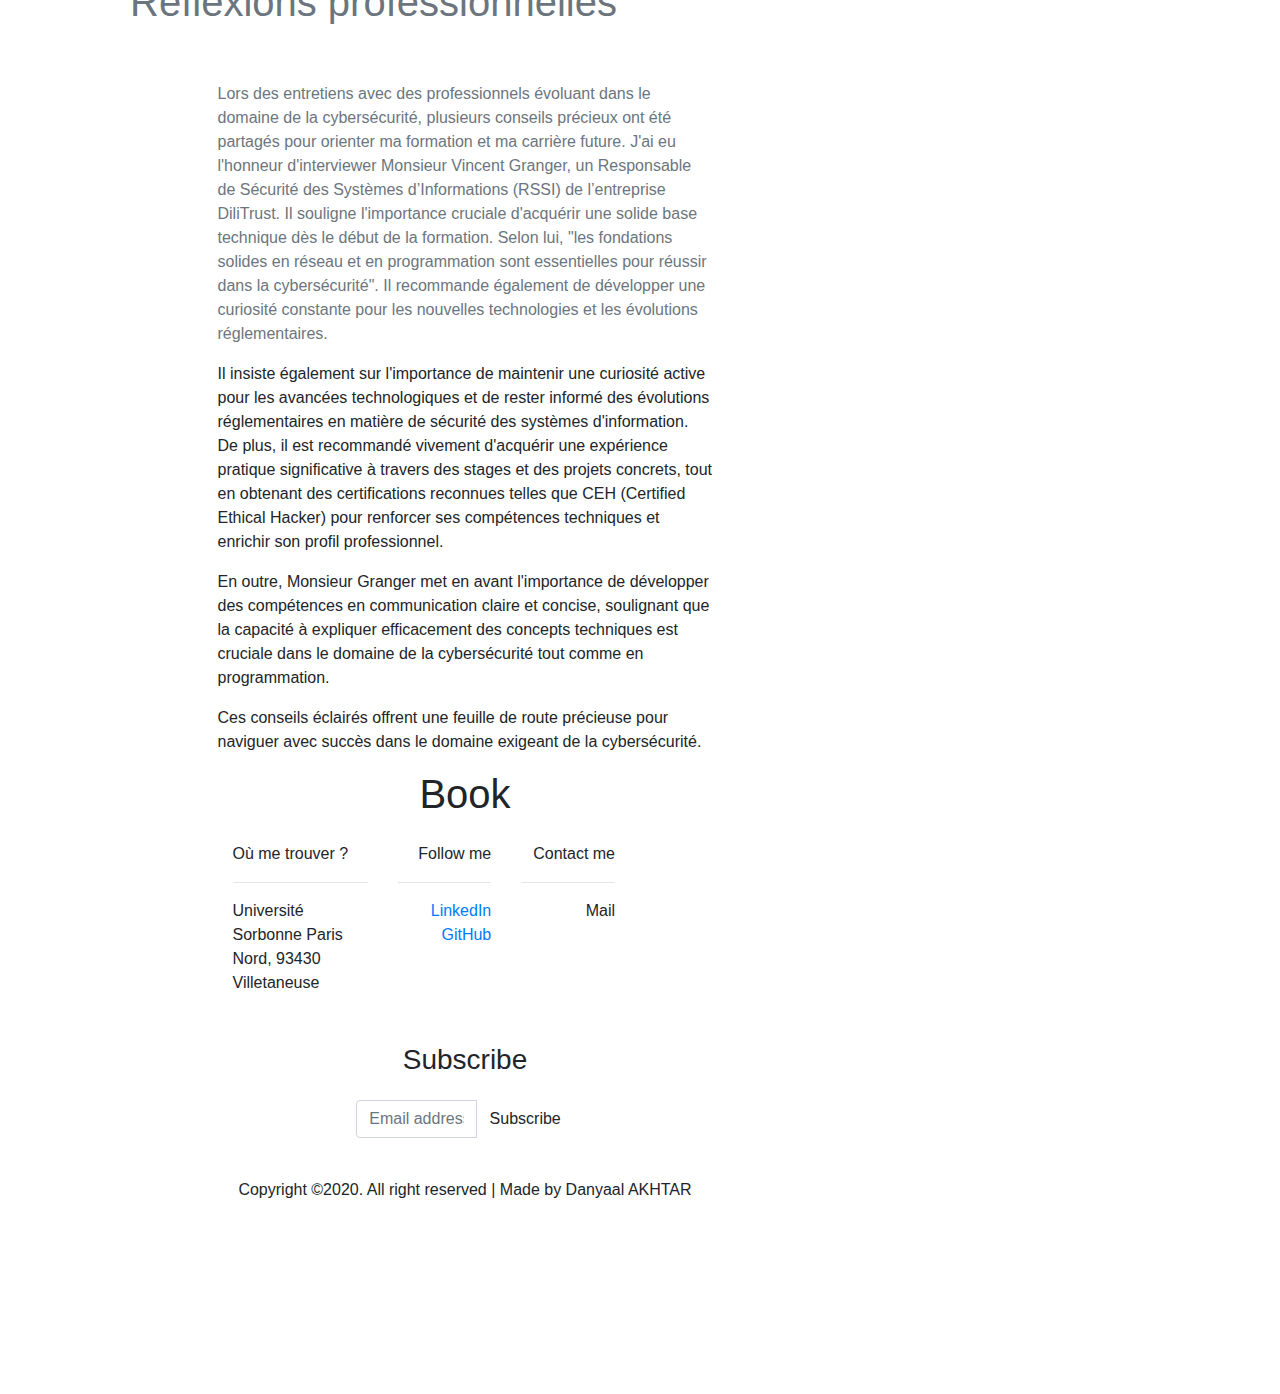
==== commit 49c56132: "Mise à jour du site" ====
--- a/index.html
+++ b/index.html
@@ -498,29 +498,29 @@
   <!-- Footer -->
   <div class="vg-footer">
     <h1 class="text-center">Book</h1>
-    <div class="container">
+    <div class="container-fluid">
       <div class="row">
         <div class="col-lg-4 py-3">
-          <div class="footer-info">
+          <div class="footer-info text-center text-lg-left">
             <p>Où me trouver ?</p>
             <hr class="divider">
             <p class="fs-large fg-white">Université Sorbonne Paris Nord, 93430 Villetaneuse</p>
           </div>
         </div>
         <div class="col-md-6 col-lg-3 py-3">
-          <div class="float-lg-right">
+          <div class="text-center text-lg-right">
             <p>Follow me</p>
             <hr class="divider">
             <ul class="list-unstyled">
-              <li><a href="#">LinkedIn</a></li>
-              <li><a href="#"></a></li>
+              <li><a href="https://www.linkedin.com/in/danyaalakhtar/">LinkedIn</a></li>
+              <li><a href="https://github.com/Danyaal-Akhtar/">GitHub</a></li>
               <li><a href="#"></a></li>
               <li><a href="#"></a></li>
             </ul>
           </div>
         </div>
         <div class="col-md-6 col-lg-3 py-3">
-          <div class="float-lg-right">
+          <div class="text-center text-lg-right">
             <p>Contact me</p>
             <hr class="divider">
             <ul class="list-unstyled">
@@ -536,7 +536,7 @@
           <h3 class="fw-normal text-center">Subscribe</h3>
         </div>
         <div class="col-lg-6">
-          <form class="mb-3">
+          <form class="mb-3 text-center">
             <div class="input-group">
               <input type="text" class="form-control" placeholder="Email address">
               <input type="submit" class="btn btn-theme no-shadow" value="Subscribe">
